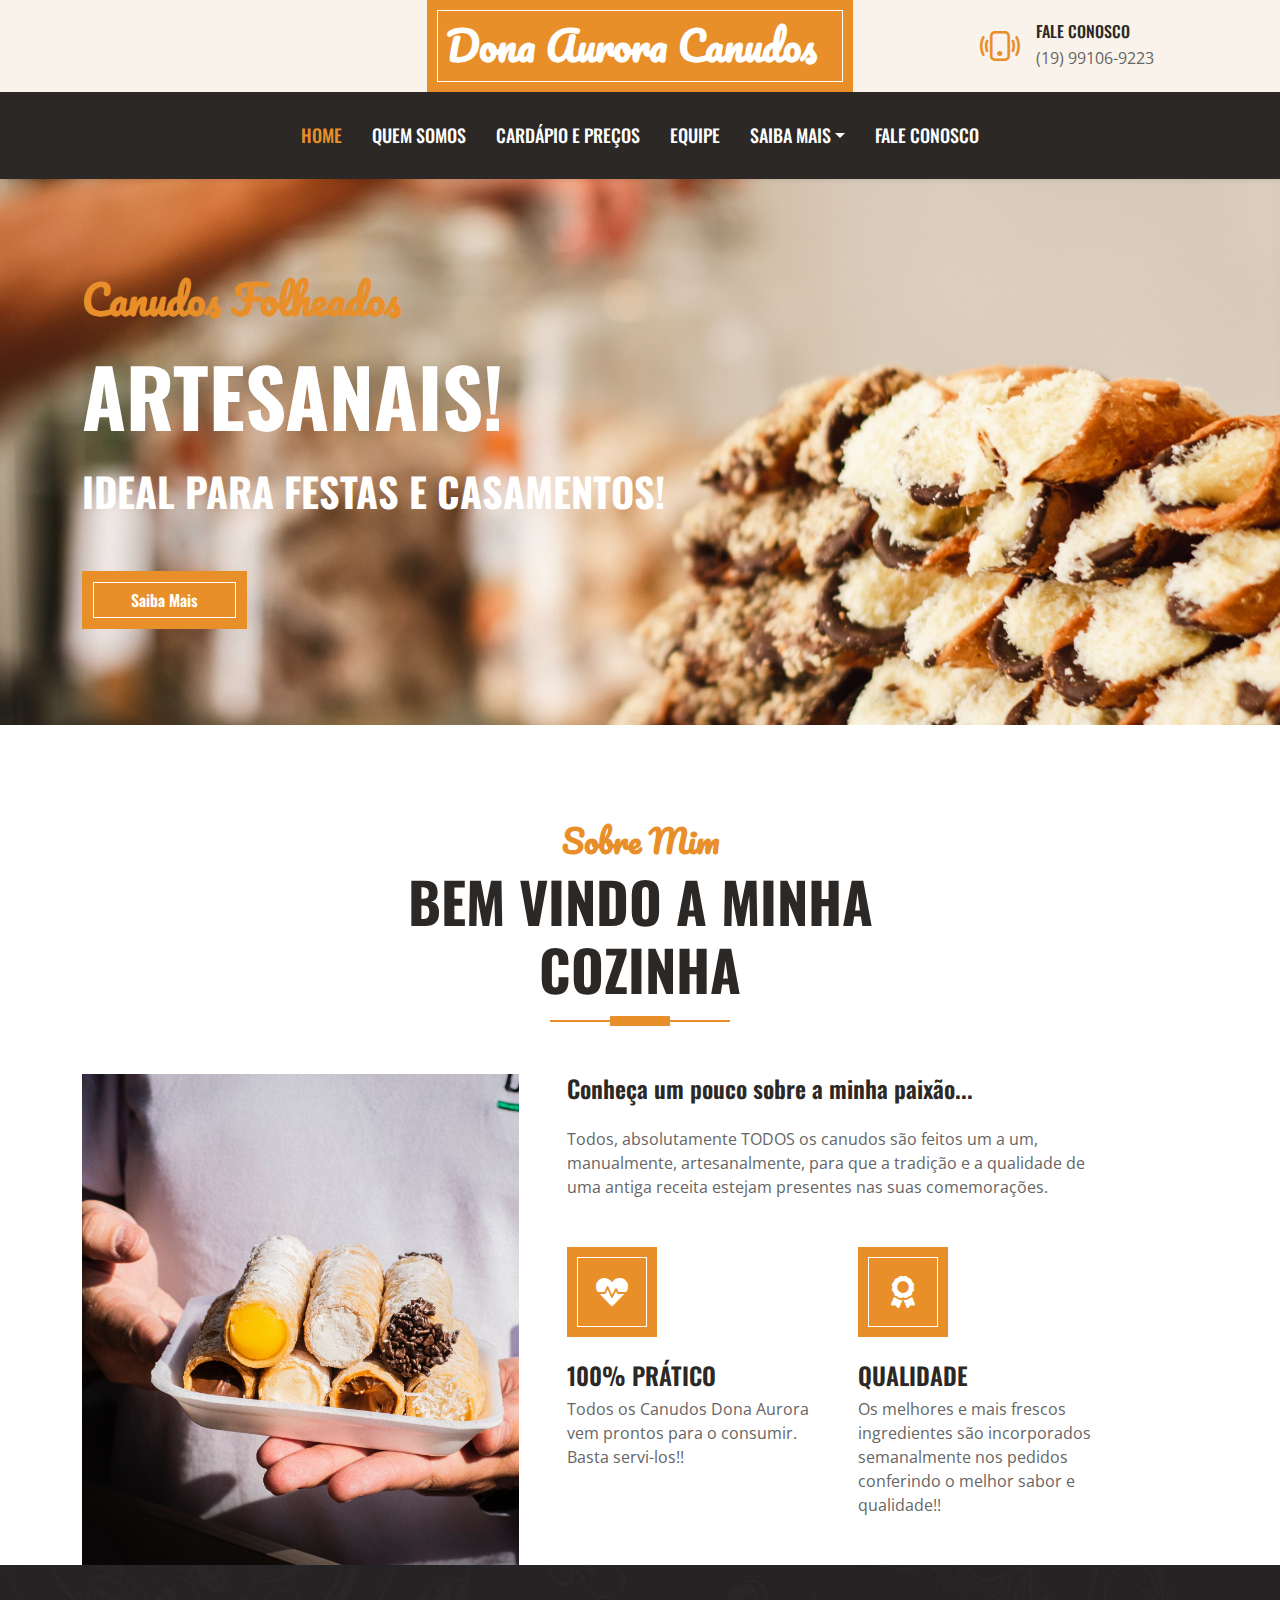
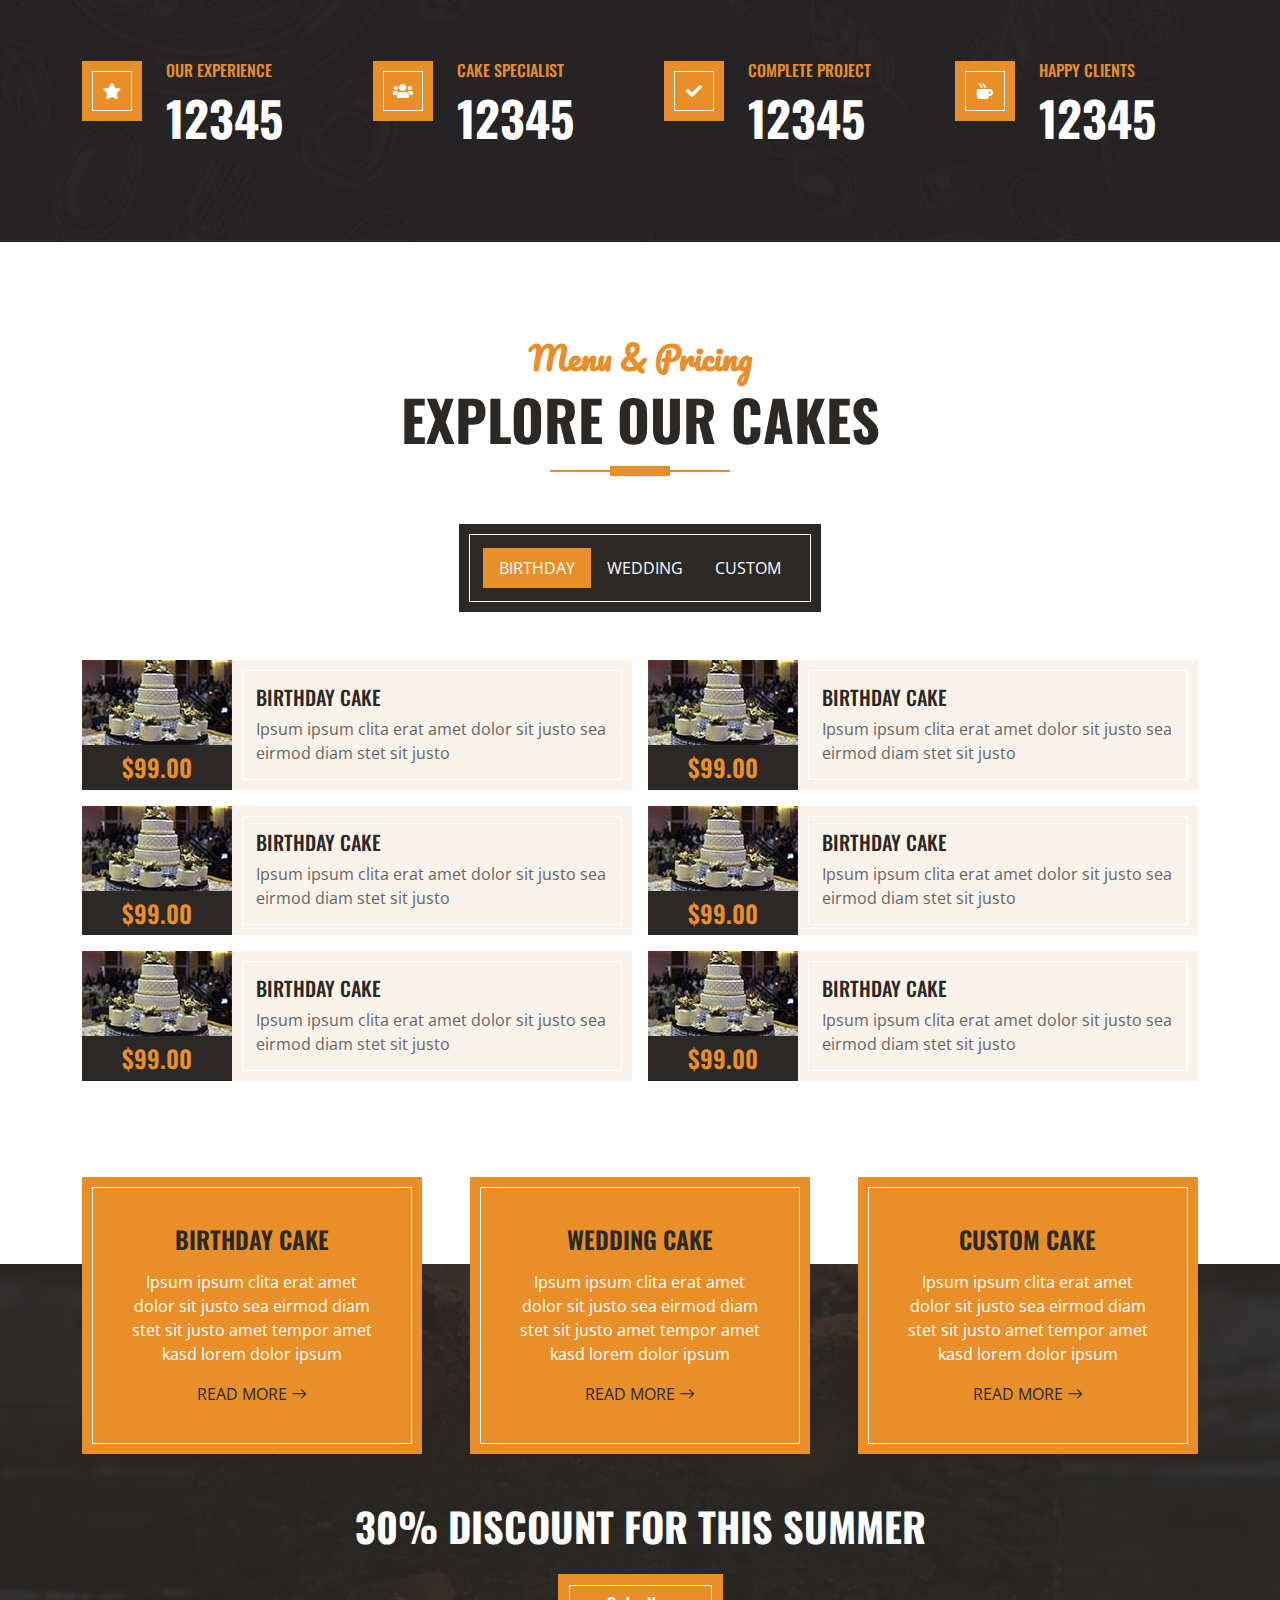
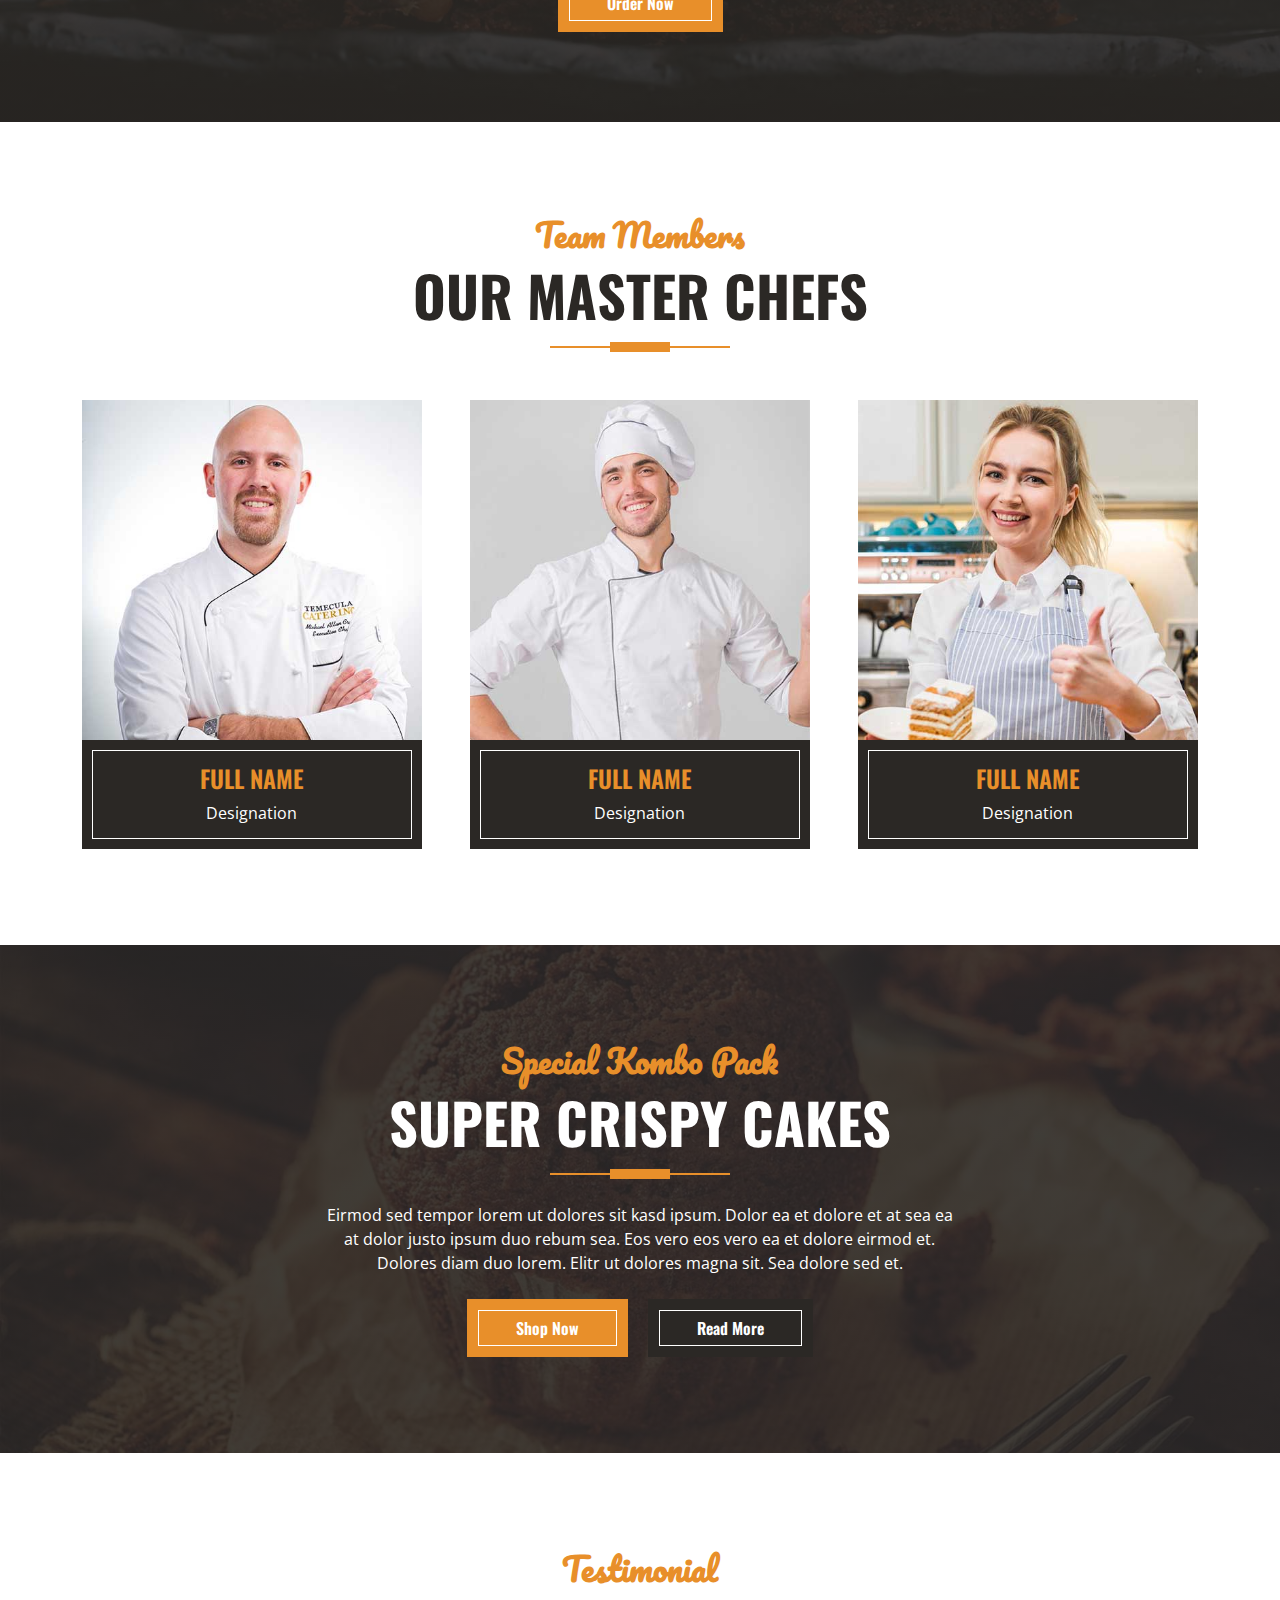
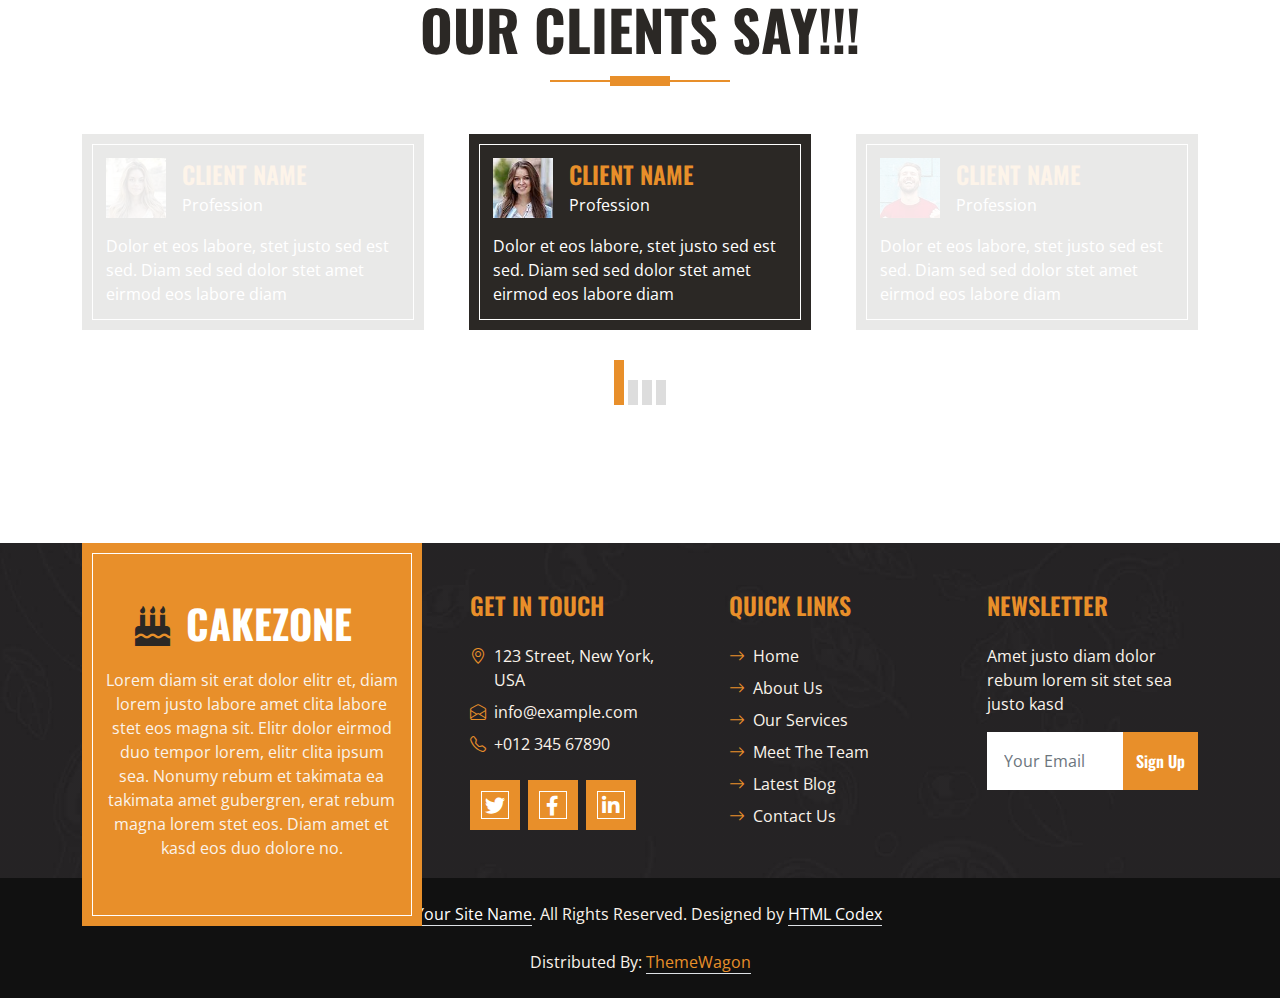
==== Dona-Aurora-Canudos/index.html @ 72f3ee30 "sobre mim finalizado" ====
<!DOCTYPE html>
<html lang="pt-br">

<head>
    <meta charset="utf-8">
    <title>Dona Aurora Canudos</title>
    <meta content="width=device-width, initial-scale=1.0" name="viewport">
    <meta name="keywords" content="Canudo, Canudo Folhado, Cone Canudo Folhado, Gourmet, Canudo Folhado Recheio, Canudo, Cannoli, Canudinho, Massa de Canudo, Canudo Frito">
    <meta name="Description" name="Site Institucional Dona Aurora Canudos Artesanais - Feitos com massa folheada!">

    <!-- Favicon -->
    <link href="img/favicon.png" rel="icon">

    <!-- Google Web Fonts -->
    <link rel="preconnect" href="https://fonts.googleapis.com">
    <link rel="preconnect" href="https://fonts.gstatic.com" crossorigin>
    <link href="https://fonts.googleapis.com/css2?family=Open+Sans:wght@400;600&family=Oswald:wght@500;600;700&family=Pacifico&display=swap" rel="stylesheet"> 

    <!-- Icon Font Stylesheet -->
    <link href="https://cdnjs.cloudflare.com/ajax/libs/font-awesome/5.10.0/css/all.min.css" rel="stylesheet">
    <link href="https://cdn.jsdelivr.net/npm/bootstrap-icons@1.4.1/font/bootstrap-icons.css" rel="stylesheet">

    <!-- Libraries Stylesheet -->
    <link href="lib/owlcarousel/assets/owl.carousel.min.css" rel="stylesheet">

    <!-- Customized Bootstrap Stylesheet -->
    <link href="css/bootstrap.min.css" rel="stylesheet">

    <!-- Template Stylesheet -->
    <link href="css/style.css" rel="stylesheet">
</head>

<body>
    <!-- Topbar Start -->
    <div class="container-fluid px-0 d-none d-lg-block">
        <div class="row gx-0">
            <div class="col-lg-4 text-center bg-secondary py-3">
                <div class="d-inline-flex align-items-center justify-content-center">
                    <!--
                        <i class="bi bi-envelope fs-1 text-primary me-3"></i>
                    -->
                    <div class="text-start">
                        <h6 class="text-uppercase mb-1"></h6>
                        <span></span>
                    </div>
                </div> 
            </div>
            <div class="col-lg-4 text-center bg-primary border-inner py-3">
                <div class="d-inline-flex align-items-center justify-content-center">
                    <a href="index.html" class="navbar-brand">
                        <h1 class="m-0 text-white font-secondary">
                            <!--
                                <i class="fa fa-birthday-cake fs-1 text-dark me-3"></i>
                            -->
                        Dona Aurora Canudos</h1>
                    </a>
                </div>
            </div>
            <div class="col-lg-4 text-center bg-secondary py-3">
                <div class="d-inline-flex align-items-center justify-content-center">
                    <i class="bi bi-phone-vibrate fs-1 text-primary me-3"></i>
                    <div class="text-start">
                        <h6 class="text-uppercase mb-1">Fale conosco</h6>
                        <span>(19) 99106-9223</span>
                    </div>
                </div>
            </div>
        </div>
    </div>
    <!-- Topbar End -->


    <!-- Navbar Start -->
    <nav class="navbar navbar-expand-lg bg-dark navbar-dark shadow-sm py-3 py-lg-0 px-3 px-lg-0">
        <a href="index.html" class="navbar-brand d-block d-lg-none">
            <!-- ESTILO CSS ADICIONADO INLINE AQUI-->
            <h1 
                class="m-0 text-white font-secondary"
                style="font-size: 1.5rem"
            >
                <!--
                    <i class="fa fa-birthday-cake fs-1 text-primary me-3"></i>
                -->
                Dona Aurora Canudos
            </h1>
        </a>
        <button class="navbar-toggler" type="button" data-bs-toggle="collapse" data-bs-target="#navbarCollapse">
            <span class="navbar-toggler-icon"></span>
        </button>
        <div class="collapse navbar-collapse" id="navbarCollapse">
            <div class="navbar-nav ms-auto mx-lg-auto py-0">
                <a href="index.html" class="nav-item nav-link active">Home</a>
                <a href="about.html" class="nav-item nav-link">Quem Somos</a>
                <a href="menu.html" class="nav-item nav-link">Cardápio e Preços</a>
                <a href="team.html" class="nav-item nav-link">Equipe</a>
                <div class="nav-item dropdown">
                    <a href="#" class="nav-link dropdown-toggle" data-bs-toggle="dropdown">Saiba Mais</a>
                    <div class="dropdown-menu m-0">
                        <a href="service.html" class="dropdown-item">Nossos Serviços</a>
                        <a href="testimonial.html" class="dropdown-item">Depoimentos</a>
                    </div>
                </div>
                <a href="contact.html" class="nav-item nav-link">Fale Conosco</a>
            </div>
        </div>
    </nav>
    <!-- Navbar End -->


    <!-- Hero Start -->
    <div class="container-fluid bg-primary py-5 mb-5 hero-header">
        <div class="container py-5">
            <div class="row justify-content-start">
                <div class="col-lg-8 text-center text-lg-start">
                    <h1 class="font-secondary text-primary mb-4">Canudos Folheados</h1>
                    <h1 class="display-1 text-uppercase text-white mb-4">Artesanais!</h1>
                    <h1 class="text-uppercase text-white">Ideal Para Festas e Casamentos!</h1>
                    <div class="d-flex align-items-center justify-content-center justify-content-lg-start pt-5">
                        <a href="#about-us" class="btn btn-primary border-inner py-3 px-5 me-5">Saiba Mais</a>
                        <!--
                        <button type="button" class="btn-play" data-bs-toggle="modal"
                            data-src="https://www.youtube.com/embed/DWRcNpR6Kdc" data-bs-target="#videoModal">
                            <span></span>
                        </button>
                        <h5 class="font-weight-normal text-white m-0 ms-4 d-none d-sm-block">Play Video</h5>
                        -->
                    </div>
                </div>
            </div>
        </div>
    </div>
    <!-- Hero End -->


    <!-- Video Modal Start -->
    <div class="modal fade" id="videoModal" tabindex="-1" aria-labelledby="exampleModalLabel" aria-hidden="true">
        <div class="modal-dialog">
            <div class="modal-content rounded-0">
                <div class="modal-header">
                    <h5 class="modal-title" id="exampleModalLabel">Youtube Video</h5>
                    <button type="button" class="btn-close" data-bs-dismiss="modal" aria-label="Close"></button>
                </div>
                <div class="modal-body">
                    <!-- 16:9 aspect ratio -->
                    <div class="ratio ratio-16x9">
                        <iframe class="embed-responsive-item" src="" id="video" allowfullscreen allowscriptaccess="always"
                            allow="autoplay"></iframe>
                    </div>
                </div>
            </div>
        </div>
    </div>
    <!-- Video Modal End -->


    <!-- About Start -->
    <div class="container-fluid pt-5" id="about-us">
        <div class="container">
            <div class="section-title position-relative text-center mx-auto mb-5 pb-3" style="max-width: 600px;">
                <h2 class="text-primary font-secondary">Sobre Mim</h2>
                <h1 class="display-4 text-uppercase">Bem vindo a minha Cozinha</h1>
            </div>
            <div class="row gx-5">
                <div class="col-lg-5 mb-5 mb-lg-0" style="min-height: 400px;">
                    <div class="position-relative h-100">
                        <img class="position-absolute w-100 h-100" src="img/about2.jpg" style="object-fit: cover;">
                    </div>
                </div>
                <div class="col-lg-6 pb-5">
                    <h4 class="mb-4">Conheça um pouco sobre a minha paixão...</h4>
                    <p class="mb-5">Todos, absolutamente TODOS os canudos são feitos um a um, manualmente, artesanalmente, para que a tradição e a qualidade de uma antiga receita estejam presentes nas suas comemorações.</p>
                    <div class="row g-5">
                        <div class="col-sm-6">
                            <div class="d-flex align-items-center justify-content-center bg-primary border-inner mb-4" style="width: 90px; height: 90px;">
                                <i class="fa fa-heartbeat fa-2x text-white"></i>
                            </div>
                            <h4 class="text-uppercase">100% Prático</h4>
                            <p class="mb-0">Todos os Canudos Dona Aurora vem prontos para o consumir. Basta servi-los!!</p>
                        </div>
                        <div class="col-sm-6">
                            <div class="d-flex align-items-center justify-content-center bg-primary border-inner mb-4" style="width: 90px; height: 90px;">
                                <i class="fa fa-solid fa-award fa-2x text-white"></i>
                            </div>
                            <h4 class="text-uppercase">Qualidade</h4>
                            <p class="mb-0">Os melhores e mais frescos ingredientes são incorporados semanalmente nos pedidos conferindo o melhor sabor e qualidade!!</p>
                        </div>
                    </div>
                </div>
            </div>
        </div>
    </div>
    <!-- About End -->


    <!-- Facts Start -->
    <div class="container-fluid bg-img py-5 mb-5">
        <div class="container py-5">
            <div class="row gx-5 gy-4">
                <div class="col-lg-3 col-md-6">
                    <div class="d-flex">
                        <div class="bg-primary border-inner d-flex align-items-center justify-content-center mb-3" style="width: 60px; height: 60px;">
                            <i class="fa fa-star text-white"></i>
                        </div>
                        <div class="ps-4">
                            <h6 class="text-primary text-uppercase">Our Experience</h6>
                            <h1 class="display-5 text-white mb-0" data-toggle="counter-up">12345</h1>
                        </div>
                    </div>
                </div>
                <div class="col-lg-3 col-md-6">
                    <div class="d-flex">
                        <div class="bg-primary border-inner d-flex align-items-center justify-content-center mb-3" style="width: 60px; height: 60px;">
                            <i class="fa fa-users text-white"></i>
                        </div>
                        <div class="ps-4">
                            <h6 class="text-primary text-uppercase">Cake Specialist</h6>
                            <h1 class="display-5 text-white mb-0" data-toggle="counter-up">12345</h1>
                        </div>
                    </div>
                </div>
                <div class="col-lg-3 col-md-6">
                    <div class="d-flex">
                        <div class="bg-primary border-inner d-flex align-items-center justify-content-center mb-3" style="width: 60px; height: 60px;">
                            <i class="fa fa-check text-white"></i>
                        </div>
                        <div class="ps-4">
                            <h6 class="text-primary text-uppercase">Complete Project</h6>
                            <h1 class="display-5 text-white mb-0" data-toggle="counter-up">12345</h1>
                        </div>
                    </div>
                </div>
                <div class="col-lg-3 col-md-6">
                    <div class="d-flex">
                        <div class="bg-primary border-inner d-flex align-items-center justify-content-center mb-3" style="width: 60px; height: 60px;">
                            <i class="fa fa-mug-hot text-white"></i>
                        </div>
                        <div class="ps-4">
                            <h6 class="text-primary text-uppercase">Happy Clients</h6>
                            <h1 class="display-5 text-white mb-0" data-toggle="counter-up">12345</h1>
                        </div>
                    </div>
                </div>
            </div>
        </div>
    </div>
    <!-- Facts End -->


    <!-- Products Start -->
    <div class="container-fluid about py-5">
        <div class="container">
            <div class="section-title position-relative text-center mx-auto mb-5 pb-3" style="max-width: 600px;">
                <h2 class="text-primary font-secondary">Menu & Pricing</h2>
                <h1 class="display-4 text-uppercase">Explore Our Cakes</h1>
            </div>
            <div class="tab-class text-center">
                <ul class="nav nav-pills d-inline-flex justify-content-center bg-dark text-uppercase border-inner p-4 mb-5">
                    <li class="nav-item">
                        <a class="nav-link text-white active" data-bs-toggle="pill" href="#tab-1">Birthday</a>
                    </li>
                    <li class="nav-item">
                        <a class="nav-link text-white" data-bs-toggle="pill" href="#tab-2">Wedding</a>
                    </li>
                    <li class="nav-item">
                        <a class="nav-link text-white" data-bs-toggle="pill" href="#tab-3">Custom</a>
                    </li>
                </ul>
                <div class="tab-content">
                    <div id="tab-1" class="tab-pane fade show p-0 active">
                        <div class="row g-3">
                            <div class="col-lg-6">
                                <div class="d-flex h-100">
                                    <div class="flex-shrink-0">
                                        <img class="img-fluid" src="img/cake-1.jpg" alt="" style="width: 150px; height: 85px;">
                                        <h4 class="bg-dark text-primary p-2 m-0">$99.00</h4>
                                    </div>
                                    <div class="d-flex flex-column justify-content-center text-start bg-secondary border-inner px-4">
                                        <h5 class="text-uppercase">Birthday Cake</h5>
                                        <span>Ipsum ipsum clita erat amet dolor sit justo sea eirmod diam stet sit justo</span>
                                    </div>
                                </div>
                            </div>
                            <div class="col-lg-6">
                                <div class="d-flex h-100">
                                    <div class="flex-shrink-0">
                                        <img class="img-fluid" src="img/cake-1.jpg" alt="" style="width: 150px; height: 85px;">
                                        <h4 class="bg-dark text-primary p-2 m-0">$99.00</h4>
                                    </div>
                                    <div class="d-flex flex-column justify-content-center text-start bg-secondary border-inner px-4">
                                        <h5 class="text-uppercase">Birthday Cake</h5>
                                        <span>Ipsum ipsum clita erat amet dolor sit justo sea eirmod diam stet sit justo</span>
                                    </div>
                                </div>
                            </div>
                            <div class="col-lg-6">
                                <div class="d-flex h-100">
                                    <div class="flex-shrink-0">
                                        <img class="img-fluid" src="img/cake-1.jpg" alt="" style="width: 150px; height: 85px;">
                                        <h4 class="bg-dark text-primary p-2 m-0">$99.00</h4>
                                    </div>
                                    <div class="d-flex flex-column justify-content-center text-start bg-secondary border-inner px-4">
                                        <h5 class="text-uppercase">Birthday Cake</h5>
                                        <span>Ipsum ipsum clita erat amet dolor sit justo sea eirmod diam stet sit justo</span>
                                    </div>
                                </div>
                            </div>
                            <div class="col-lg-6">
                                <div class="d-flex h-100">
                                    <div class="flex-shrink-0">
                                        <img class="img-fluid" src="img/cake-1.jpg" alt="" style="width: 150px; height: 85px;">
                                        <h4 class="bg-dark text-primary p-2 m-0">$99.00</h4>
                                    </div>
                                    <div class="d-flex flex-column justify-content-center text-start bg-secondary border-inner px-4">
                                        <h5 class="text-uppercase">Birthday Cake</h5>
                                        <span>Ipsum ipsum clita erat amet dolor sit justo sea eirmod diam stet sit justo</span>
                                    </div>
                                </div>
                            </div>
                            <div class="col-lg-6">
                                <div class="d-flex h-100">
                                    <div class="flex-shrink-0">
                                        <img class="img-fluid" src="img/cake-1.jpg" alt="" style="width: 150px; height: 85px;">
                                        <h4 class="bg-dark text-primary p-2 m-0">$99.00</h4>
                                    </div>
                                    <div class="d-flex flex-column justify-content-center text-start bg-secondary border-inner px-4">
                                        <h5 class="text-uppercase">Birthday Cake</h5>
                                        <span>Ipsum ipsum clita erat amet dolor sit justo sea eirmod diam stet sit justo</span>
                                    </div>
                                </div>
                            </div>
                            <div class="col-lg-6">
                                <div class="d-flex h-100">
                                    <div class="flex-shrink-0">
                                        <img class="img-fluid" src="img/cake-1.jpg" alt="" style="width: 150px; height: 85px;">
                                        <h4 class="bg-dark text-primary p-2 m-0">$99.00</h4>
                                    </div>
                                    <div class="d-flex flex-column justify-content-center text-start bg-secondary border-inner px-4">
                                        <h5 class="text-uppercase">Birthday Cake</h5>
                                        <span>Ipsum ipsum clita erat amet dolor sit justo sea eirmod diam stet sit justo</span>
                                    </div>
                                </div>
                            </div>
                        </div>
                    </div>
                    <div id="tab-2" class="tab-pane fade show p-0">
                        <div class="row g-3">
                            <div class="col-lg-6">
                                <div class="d-flex h-100">
                                    <div class="flex-shrink-0">
                                        <img class="img-fluid" src="img/cake-2.jpg" alt="" style="width: 150px; height: 85px;">
                                        <h4 class="bg-dark text-primary p-2 m-0">$99.00</h4>
                                    </div>
                                    <div class="d-flex flex-column justify-content-center text-start bg-secondary border-inner px-4">
                                        <h5 class="text-uppercase">Wedding Cake</h5>
                                        <span>Ipsum ipsum clita erat amet dolor sit justo sea eirmod diam stet sit justo</span>
                                    </div>
                                </div>
                            </div>
                            <div class="col-lg-6">
                                <div class="d-flex h-100">
                                    <div class="flex-shrink-0">
                                        <img class="img-fluid" src="img/cake-2.jpg" alt="" style="width: 150px; height: 85px;">
                                        <h4 class="bg-dark text-primary p-2 m-0">$99.00</h4>
                                    </div>
                                    <div class="d-flex flex-column justify-content-center text-start bg-secondary border-inner px-4">
                                        <h5 class="text-uppercase">Wedding Cake</h5>
                                        <span>Ipsum ipsum clita erat amet dolor sit justo sea eirmod diam stet sit justo</span>
                                    </div>
                                </div>
                            </div>
                            <div class="col-lg-6">
                                <div class="d-flex h-100">
                                    <div class="flex-shrink-0">
                                        <img class="img-fluid" src="img/cake-2.jpg" alt="" style="width: 150px; height: 85px;">
                                        <h4 class="bg-dark text-primary p-2 m-0">$99.00</h4>
                                    </div>
                                    <div class="d-flex flex-column justify-content-center text-start bg-secondary border-inner px-4">
                                        <h5 class="text-uppercase">Wedding Cake</h5>
                                        <span>Ipsum ipsum clita erat amet dolor sit justo sea eirmod diam stet sit justo</span>
                                    </div>
                                </div>
                            </div>
                            <div class="col-lg-6">
                                <div class="d-flex h-100">
                                    <div class="flex-shrink-0">
                                        <img class="img-fluid" src="img/cake-2.jpg" alt="" style="width: 150px; height: 85px;">
                                        <h4 class="bg-dark text-primary p-2 m-0">$99.00</h4>
                                    </div>
                                    <div class="d-flex flex-column justify-content-center text-start bg-secondary border-inner px-4">
                                        <h5 class="text-uppercase">Wedding Cake</h5>
                                        <span>Ipsum ipsum clita erat amet dolor sit justo sea eirmod diam stet sit justo</span>
                                    </div>
                                </div>
                            </div>
                            <div class="col-lg-6">
                                <div class="d-flex h-100">
                                    <div class="flex-shrink-0">
                                        <img class="img-fluid" src="img/cake-2.jpg" alt="" style="width: 150px; height: 85px;">
                                        <h4 class="bg-dark text-primary p-2 m-0">$99.00</h4>
                                    </div>
                                    <div class="d-flex flex-column justify-content-center text-start bg-secondary border-inner px-4">
                                        <h5 class="text-uppercase">Wedding Cake</h5>
                                        <span>Ipsum ipsum clita erat amet dolor sit justo sea eirmod diam stet sit justo</span>
                                    </div>
                                </div>
                            </div>
                            <div class="col-lg-6">
                                <div class="d-flex h-100">
                                    <div class="flex-shrink-0">
                                        <img class="img-fluid" src="img/cake-2.jpg" alt="" style="width: 150px; height: 85px;">
                                        <h4 class="bg-dark text-primary p-2 m-0">$99.00</h4>
                                    </div>
                                    <div class="d-flex flex-column justify-content-center text-start bg-secondary border-inner px-4">
                                        <h5 class="text-uppercase">Wedding Cake</h5>
                                        <span>Ipsum ipsum clita erat amet dolor sit justo sea eirmod diam stet sit justo</span>
                                    </div>
                                </div>
                            </div>
                        </div>
                    </div>
                    <div id="tab-3" class="tab-pane fade show p-0">
                        <div class="row g-3">
                            <div class="col-lg-6">
                                <div class="d-flex h-100">
                                    <div class="flex-shrink-0">
                                        <img class="img-fluid" src="img/cake-3.jpg" alt="" style="width: 150px; height: 85px;">
                                        <h4 class="bg-dark text-primary p-2 m-0">$99.00</h4>
                                    </div>
                                    <div class="d-flex flex-column justify-content-center text-start bg-secondary border-inner px-4">
                                        <h5 class="text-uppercase">Custom Cake</h5>
                                        <span>Ipsum ipsum clita erat amet dolor sit justo sea eirmod diam stet sit justo</span>
                                    </div>
                                </div>
                            </div>
                            <div class="col-lg-6">
                                <div class="d-flex h-100">
                                    <div class="flex-shrink-0">
                                        <img class="img-fluid" src="img/cake-3.jpg" alt="" style="width: 150px; height: 85px;">
                                        <h4 class="bg-dark text-primary p-2 m-0">$99.00</h4>
                                    </div>
                                    <div class="d-flex flex-column justify-content-center text-start bg-secondary border-inner px-4">
                                        <h5 class="text-uppercase">Custom Cake</h5>
                                        <span>Ipsum ipsum clita erat amet dolor sit justo sea eirmod diam stet sit justo</span>
                                    </div>
                                </div>
                            </div>
                            <div class="col-lg-6">
                                <div class="d-flex h-100">
                                    <div class="flex-shrink-0">
                                        <img class="img-fluid" src="img/cake-3.jpg" alt="" style="width: 150px; height: 85px;">
                                        <h4 class="bg-dark text-primary p-2 m-0">$99.00</h4>
                                    </div>
                                    <div class="d-flex flex-column justify-content-center text-start bg-secondary border-inner px-4">
                                        <h5 class="text-uppercase">Custom Cake</h5>
                                        <span>Ipsum ipsum clita erat amet dolor sit justo sea eirmod diam stet sit justo</span>
                                    </div>
                                </div>
                            </div>
                            <div class="col-lg-6">
                                <div class="d-flex h-100">
                                    <div class="flex-shrink-0">
                                        <img class="img-fluid" src="img/cake-3.jpg" alt="" style="width: 150px; height: 85px;">
                                        <h4 class="bg-dark text-primary p-2 m-0">$99.00</h4>
                                    </div>
                                    <div class="d-flex flex-column justify-content-center text-start bg-secondary border-inner px-4">
                                        <h5 class="text-uppercase">Custom Cake</h5>
                                        <span>Ipsum ipsum clita erat amet dolor sit justo sea eirmod diam stet sit justo</span>
                                    </div>
                                </div>
                            </div>
                            <div class="col-lg-6">
                                <div class="d-flex h-100">
                                    <div class="flex-shrink-0">
                                        <img class="img-fluid" src="img/cake-3.jpg" alt="" style="width: 150px; height: 85px;">
                                        <h4 class="bg-dark text-primary p-2 m-0">$99.00</h4>
                                    </div>
                                    <div class="d-flex flex-column justify-content-center text-start bg-secondary border-inner px-4">
                                        <h5 class="text-uppercase">Custom Cake</h5>
                                        <span>Ipsum ipsum clita erat amet dolor sit justo sea eirmod diam stet sit justo</span>
                                    </div>
                                </div>
                            </div>
                            <div class="col-lg-6">
                                <div class="d-flex h-100">
                                    <div class="flex-shrink-0">
                                        <img class="img-fluid" src="img/cake-3.jpg" alt="" style="width: 150px; height: 85px;">
                                        <h4 class="bg-dark text-primary p-2 m-0">$99.00</h4>
                                    </div>
                                    <div class="d-flex flex-column justify-content-center text-start bg-secondary border-inner px-4">
                                        <h5 class="text-uppercase">Custom Cake</h5>
                                        <span>Ipsum ipsum clita erat amet dolor sit justo sea eirmod diam stet sit justo</span>
                                    </div>
                                </div>
                            </div>
                        </div>
                    </div>
                </div>
            </div>
        </div>
    </div>
    <!-- Products End -->


    <!-- Service Start -->
    <div class="container-fluid service position-relative px-5 mt-5" style="margin-bottom: 135px;">
        <div class="container">
            <div class="row g-5">
                <div class="col-lg-4 col-md-6">
                    <div class="bg-primary border-inner text-center text-white p-5">
                        <h4 class="text-uppercase mb-3">Birthday Cake</h4>
                        <p>Ipsum ipsum clita erat amet dolor sit justo sea eirmod diam stet sit justo amet tempor amet kasd lorem dolor ipsum</p>
                        <a class="text-uppercase text-dark" href="">Read More <i class="bi bi-arrow-right"></i></a>
                    </div>
                </div>
                <div class="col-lg-4 col-md-6">
                    <div class="bg-primary border-inner text-center text-white p-5">
                        <h4 class="text-uppercase mb-3">Wedding Cake</h4>
                        <p>Ipsum ipsum clita erat amet dolor sit justo sea eirmod diam stet sit justo amet tempor amet kasd lorem dolor ipsum</p>
                        <a class="text-uppercase text-dark" href="">Read More <i class="bi bi-arrow-right"></i></a>
                    </div>
                </div>
                <div class="col-lg-4 col-md-6">
                    <div class="bg-primary border-inner text-center text-white p-5">
                        <h4 class="text-uppercase mb-3">Custom Cake</h4>
                        <p>Ipsum ipsum clita erat amet dolor sit justo sea eirmod diam stet sit justo amet tempor amet kasd lorem dolor ipsum</p>
                        <a class="text-uppercase text-dark" href="">Read More <i class="bi bi-arrow-right"></i></a>
                    </div>
                </div>
                <div class="col-lg-12 col-md-6 text-center">
                    <h1 class="text-uppercase text-light mb-4">30% Discount For This Summer</h1>
                    <a href="" class="btn btn-primary border-inner py-3 px-5">Order Now</a>
                </div>
            </div>
        </div>
    </div>
    <!-- Service Start -->


    <!-- Team Start -->
    <div class="container-fluid py-5">
        <div class="container">
            <div class="section-title position-relative text-center mx-auto mb-5 pb-3" style="max-width: 600px;">
                <h2 class="text-primary font-secondary">Team Members</h2>
                <h1 class="display-4 text-uppercase">Our Master Chefs</h1>
            </div>
            <div class="row g-5">
                <div class="col-lg-4 col-md-6">
                    <div class="team-item">
                        <div class="position-relative overflow-hidden">
                            <img class="img-fluid w-100" src="img/team-1.jpg" alt="">
                            <div class="team-overlay w-100 h-100 position-absolute top-50 start-50 translate-middle d-flex align-items-center justify-content-center">
                                <div class="d-flex align-items-center justify-content-start">
                                    <a class="btn btn-lg btn-primary btn-lg-square border-inner rounded-0 mx-1" href="#"><i class="fab fa-twitter fw-normal"></i></a>
                                    <a class="btn btn-lg btn-primary btn-lg-square border-inner rounded-0 mx-1" href="#"><i class="fab fa-facebook-f fw-normal"></i></a>
                                    <a class="btn btn-lg btn-primary btn-lg-square border-inner rounded-0 mx-1" href="#"><i class="fab fa-linkedin-in fw-normal"></i></a>
                                </div>
                            </div>
                        </div>
                        <div class="bg-dark border-inner text-center p-4">
                            <h4 class="text-uppercase text-primary">Full Name</h4>
                            <p class="text-white m-0">Designation</p>
                        </div>
                    </div>
                </div>
                <div class="col-lg-4 col-md-6">
                    <div class="team-item">
                        <div class="position-relative overflow-hidden">
                            <img class="img-fluid w-100" src="img/team-2.jpg" alt="">
                            <div class="team-overlay w-100 h-100 position-absolute top-50 start-50 translate-middle d-flex align-items-center justify-content-center">
                                <div class="d-flex align-items-center justify-content-start">
                                    <a class="btn btn-lg btn-primary btn-lg-square border-inner rounded-0 mx-1" href="#"><i class="fab fa-twitter fw-normal"></i></a>
                                    <a class="btn btn-lg btn-primary btn-lg-square border-inner rounded-0 mx-1" href="#"><i class="fab fa-facebook-f fw-normal"></i></a>
                                    <a class="btn btn-lg btn-primary btn-lg-square border-inner rounded-0 mx-1" href="#"><i class="fab fa-linkedin-in fw-normal"></i></a>
                                </div>
                            </div>
                        </div>
                        <div class="bg-dark border-inner text-center p-4">
                            <h4 class="text-uppercase text-primary">Full Name</h4>
                            <p class="text-white m-0">Designation</p>
                        </div>
                    </div>
                </div>
                <div class="col-lg-4 col-md-6">
                    <div class="team-item">
                        <div class="position-relative overflow-hidden">
                            <img class="img-fluid w-100" src="img/team-3.jpg" alt="">
                            <div class="team-overlay w-100 h-100 position-absolute top-50 start-50 translate-middle d-flex align-items-center justify-content-center">
                                <div class="d-flex align-items-center justify-content-start">
                                    <a class="btn btn-lg btn-primary btn-lg-square border-inner rounded-0 mx-1" href="#"><i class="fab fa-twitter fw-normal"></i></a>
                                    <a class="btn btn-lg btn-primary btn-lg-square border-inner rounded-0 mx-1" href="#"><i class="fab fa-facebook-f fw-normal"></i></a>
                                    <a class="btn btn-lg btn-primary btn-lg-square border-inner rounded-0 mx-1" href="#"><i class="fab fa-linkedin-in fw-normal"></i></a>
                                </div>
                            </div>
                        </div>
                        <div class="bg-dark border-inner text-center p-4">
                            <h4 class="text-uppercase text-primary">Full Name</h4>
                            <p class="text-white m-0">Designation</p>
                        </div>
                    </div>
                </div>
            </div>
        </div>
    </div>
    <!-- Team End -->


    <!-- Offer Start -->
    <div class="container-fluid bg-offer my-5 py-5">
        <div class="container py-5">
            <div class="row gx-5 justify-content-center">
                <div class="col-lg-7 text-center">
                    <div class="section-title position-relative text-center mx-auto mb-4 pb-3" style="max-width: 600px;">
                        <h2 class="text-primary font-secondary">Special Kombo Pack</h2>
                        <h1 class="display-4 text-uppercase text-white">Super Crispy Cakes</h1>
                    </div>
                    <p class="text-white mb-4">Eirmod sed tempor lorem ut dolores sit kasd ipsum. Dolor ea et dolore et at sea ea at dolor justo ipsum duo rebum sea. Eos vero eos vero ea et dolore eirmod et. Dolores diam duo lorem. Elitr ut dolores magna sit. Sea dolore sed et.</p>
                    <a href="" class="btn btn-primary border-inner py-3 px-5 me-3">Shop Now</a>
                    <a href="" class="btn btn-dark border-inner py-3 px-5">Read More</a>
                </div>
            </div>
        </div>
    </div>
    <!-- Offer End -->


    <!-- Testimonial Start -->
    <div class="container-fluid py-5">
        <div class="container">
            <div class="section-title position-relative text-center mx-auto mb-5 pb-3" style="max-width: 600px;">
                <h2 class="text-primary font-secondary">Testimonial</h2>
                <h1 class="display-4 text-uppercase">Our Clients Say!!!</h1>
            </div>
            <div class="owl-carousel testimonial-carousel">
                <div class="testimonial-item bg-dark text-white border-inner p-4">
                    <div class="d-flex align-items-center mb-3">
                        <img class="img-fluid flex-shrink-0" src="img/testimonial-1.jpg" style="width: 60px; height: 60px;">
                        <div class="ps-3">
                            <h4 class="text-primary text-uppercase mb-1">Client Name</h4>
                            <span>Profession</span>
                        </div>
                    </div>
                    <p class="mb-0">Dolor et eos labore, stet justo sed est sed. Diam sed sed dolor stet amet eirmod eos labore diam
                    </p>
                </div>
                <div class="testimonial-item bg-dark text-white border-inner p-4">
                    <div class="d-flex align-items-center mb-3">
                        <img class="img-fluid flex-shrink-0" src="img/testimonial-2.jpg" style="width: 60px; height: 60px;">
                        <div class="ps-3">
                            <h4 class="text-primary text-uppercase mb-1">Client Name</h4>
                            <span>Profession</span>
                        </div>
                    </div>
                    <p class="mb-0">Dolor et eos labore, stet justo sed est sed. Diam sed sed dolor stet amet eirmod eos labore diam
                    </p>
                </div>
                <div class="testimonial-item bg-dark text-white border-inner p-4">
                    <div class="d-flex align-items-center mb-3">
                        <img class="img-fluid flex-shrink-0" src="img/testimonial-3.jpg" style="width: 60px; height: 60px;">
                        <div class="ps-3">
                            <h4 class="text-primary text-uppercase mb-1">Client Name</h4>
                            <span>Profession</span>
                        </div>
                    </div>
                    <p class="mb-0">Dolor et eos labore, stet justo sed est sed. Diam sed sed dolor stet amet eirmod eos labore diam
                    </p>
                </div>
                <div class="testimonial-item bg-dark text-white border-inner p-4">
                    <div class="d-flex align-items-center mb-3">
                        <img class="img-fluid flex-shrink-0" src="img/testimonial-4.jpg" style="width: 60px; height: 60px;">
                        <div class="ps-3">
                            <h4 class="text-primary text-uppercase mb-1">Client Name</h4>
                            <span>Profession</span>
                        </div>
                    </div>
                    <p class="mb-0">Dolor et eos labore, stet justo sed est sed. Diam sed sed dolor stet amet eirmod eos labore diam
                    </p>
                </div>
            </div>
        </div>
    </div>
    <!-- Testimonial End -->
    

    <!-- Footer Start -->
    <div class="container-fluid bg-img text-secondary" style="margin-top: 90px">
        <div class="container">
            <div class="row gx-5">
                <div class="col-lg-4 col-md-6 mb-lg-n5">
                    <div class="d-flex flex-column align-items-center justify-content-center text-center h-100 bg-primary border-inner p-4">
                        <a href="index.html" class="navbar-brand">
                            <h1 class="m-0 text-uppercase text-white"><i class="fa fa-birthday-cake fs-1 text-dark me-3"></i>CakeZone</h1>
                        </a>
                        <p class="mt-3">Lorem diam sit erat dolor elitr et, diam lorem justo labore amet clita labore stet eos magna sit. Elitr dolor eirmod duo tempor lorem, elitr clita ipsum sea. Nonumy rebum et takimata ea takimata amet gubergren, erat rebum magna lorem stet eos. Diam amet et kasd eos duo dolore no.</p>
                    </div>
                </div>
                <div class="col-lg-8 col-md-6">
                    <div class="row gx-5">
                        <div class="col-lg-4 col-md-12 pt-5 mb-5">
                            <h4 class="text-primary text-uppercase mb-4">Get In Touch</h4>
                            <div class="d-flex mb-2">
                                <i class="bi bi-geo-alt text-primary me-2"></i>
                                <p class="mb-0">123 Street, New York, USA</p>
                            </div>
                            <div class="d-flex mb-2">
                                <i class="bi bi-envelope-open text-primary me-2"></i>
                                <p class="mb-0">info@example.com</p>
                            </div>
                            <div class="d-flex mb-2">
                                <i class="bi bi-telephone text-primary me-2"></i>
                                <p class="mb-0">+012 345 67890</p>
                            </div>
                            <div class="d-flex mt-4">
                                <a class="btn btn-lg btn-primary btn-lg-square border-inner rounded-0 me-2" href="#"><i class="fab fa-twitter fw-normal"></i></a>
                                <a class="btn btn-lg btn-primary btn-lg-square border-inner rounded-0 me-2" href="#"><i class="fab fa-facebook-f fw-normal"></i></a>
                                <a class="btn btn-lg btn-primary btn-lg-square border-inner rounded-0 me-2" href="#"><i class="fab fa-linkedin-in fw-normal"></i></a>
                            </div>
                        </div>
                        <div class="col-lg-4 col-md-12 pt-0 pt-lg-5 mb-5">
                            <h4 class="text-primary text-uppercase mb-4">Quick Links</h4>
                            <div class="d-flex flex-column justify-content-start">
                                <a class="text-secondary mb-2" href="#"><i class="bi bi-arrow-right text-primary me-2"></i>Home</a>
                                <a class="text-secondary mb-2" href="#"><i class="bi bi-arrow-right text-primary me-2"></i>About Us</a>
                                <a class="text-secondary mb-2" href="#"><i class="bi bi-arrow-right text-primary me-2"></i>Our Services</a>
                                <a class="text-secondary mb-2" href="#"><i class="bi bi-arrow-right text-primary me-2"></i>Meet The Team</a>
                                <a class="text-secondary mb-2" href="#"><i class="bi bi-arrow-right text-primary me-2"></i>Latest Blog</a>
                                <a class="text-secondary" href="#"><i class="bi bi-arrow-right text-primary me-2"></i>Contact Us</a>
                            </div>
                        </div>
                        <div class="col-lg-4 col-md-12 pt-0 pt-lg-5 mb-5">
                            <h4 class="text-primary text-uppercase mb-4">Newsletter</h4>
                            <p>Amet justo diam dolor rebum lorem sit stet sea justo kasd</p>
                            <form action="">
                                <div class="input-group">
                                    <input type="text" class="form-control border-white p-3" placeholder="Your Email">
                                    <button class="btn btn-primary">Sign Up</button>
                                </div>
                            </form>
                        </div>
                    </div>
                </div>
            </div>
        </div>
    </div>
    <div class="container-fluid text-secondary py-4" style="background: #111111;">
        <div class="container text-center">
            <p class="mb-0">&copy; <a class="text-white border-bottom" href="#">Your Site Name</a>. All Rights Reserved. 
			
			<!--/*** This template is free as long as you keep the footer author’s credit link/attribution link/backlink. If you'd like to use the template without the footer author’s credit link/attribution link/backlink, you can purchase the Credit Removal License from "https://htmlcodex.com/credit-removal". Thank you for your support. ***/-->
			Designed by <a class="text-white border-bottom" href="https://htmlcodex.com">HTML Codex</a></p>
            <br>Distributed By: <a class="border-bottom" href="https://themewagon.com" target="_blank">ThemeWagon</a>
        </div>
    </div>
    <!-- Footer End -->


    <!-- Back to Top -->
    <a href="#" class="btn btn-primary border-inner py-3 fs-4 back-to-top"><i class="bi bi-arrow-up"></i></a>


    <!-- JavaScript Libraries -->
    <script src="https://code.jquery.com/jquery-3.4.1.min.js"></script>
    <script src="https://cdn.jsdelivr.net/npm/bootstrap@5.0.0/dist/js/bootstrap.bundle.min.js"></script>
    <script src="lib/easing/easing.min.js"></script>
    <script src="lib/waypoints/waypoints.min.js"></script>
    <script src="lib/counterup/counterup.min.js"></script>
    <script src="lib/owlcarousel/owl.carousel.min.js"></script>

    <!-- Template Javascript -->
    <script src="js/main.js"></script>
</body>

</html>
---- Dona-Aurora-Canudos/css/style.css ----
/********** Template CSS **********/
:root {
    --primary: #E88F2A;
    --secondary: #FAF3EB;
    --light: #FFFFFF;
    --dark: #2B2825;
}

.font-secondary {
    font-family: 'Pacifico', cursive;
}

h1,
h2,
.font-weight-bold {
    font-weight: 700 !important;
}

h3,
h4,
.font-weight-semi-bold {
    font-weight: 600 !important;
}

h5,
h6,
.font-weight-medium {
    font-weight: 500 !important;
}

.btn {
    font-family: 'Oswald', sans-serif;
    font-weight: 600;
    transition: .5s;
}

.btn-primary {
    color: #FFFFFF;
}

.border-inner {
    position: relative;
}

.border-inner * {
    position: relative;
    z-index: 1;
}

.border-inner::before {
    position: absolute;
    content: "";
    top: 10px;
    right: 10px;
    bottom: 10px;
    left: 10px;
    background: none;
    border: 1px solid var(--light);
    z-index: 0;
}

.btn-square {
    width: 40px;
    height: 40px;
}

.btn-sm-square {
    width: 30px;
    height: 30px;
}

.btn-lg-square {
    width: 50px;
    height: 50px;
}

.btn-square,
.btn-sm-square,
.btn-lg-square {
    padding-left: 0;
    padding-right: 0;
    text-align: center;
}

.back-to-top {
    position: fixed;
    display: none;
    right: 30px;
    bottom: 0;
    border-radius: 0;
    z-index: 99;
}

.navbar-dark .navbar-nav .nav-link {
    font-family: 'Oswald', sans-serif;
    padding: 30px 15px;
    font-size: 18px;
    font-weight: 500;
    text-transform: uppercase;
    color: var(--light);
    outline: none;
    transition: .5s;
}

.sticky-top.navbar-dark .navbar-nav .nav-link {
    padding: 20px 15px;
}

.navbar-dark .navbar-nav .nav-link:hover,
.navbar-dark .navbar-nav .nav-link.active {
    color: var(--primary);
}

@media (max-width: 991.98px) {
    .navbar-dark .navbar-nav .nav-link  {
        padding: 10px 0;
    }
}

.hero-header {
    background: url(../img/hero2.jpg) center no-repeat;
    background-size: cover;
}

.btn-play {
    position: relative;
    display: block;
    box-sizing: content-box;
    width: 16px;
    height: 26px;
    border-radius: 100%;
    border: none;
    outline: none !important;
    padding: 18px 20px 20px 28px;
    background: #FFFFFF;
}

.btn-play:before {
    content: "";
    position: absolute;
    z-index: 0;
    left: 50%;
    top: 50%;
    transform: translateX(-50%) translateY(-50%);
    display: block;
    width: 60px;
    height: 60px;
    background: #FFFFFF;
    border-radius: 100%;
    animation: pulse-border 1500ms ease-out infinite;
}

.btn-play:after {
    content: "";
    position: absolute;
    z-index: 1;
    left: 50%;
    top: 50%;
    transform: translateX(-50%) translateY(-50%);
    display: block;
    width: 60px;
    height: 60px;
    background: #FFFFFF;
    border-radius: 100%;
    transition: all 200ms;
}

.btn-play span {
    display: block;
    position: relative;
    z-index: 3;
    width: 0;
    height: 0;
    left: -1px;
    border-left: 16px solid var(--primary);
    border-top: 11px solid transparent;
    border-bottom: 11px solid transparent;
}

@keyframes pulse-border {
    0% {
        transform: translateX(-50%) translateY(-50%) translateZ(0) scale(1);
        opacity: 1;
    }

    100% {
        transform: translateX(-50%) translateY(-50%) translateZ(0) scale(2);
        opacity: 0;
    }
}

#videoModal .modal-dialog {
    position: relative;
    max-width: 800px;
    margin: 60px auto 0 auto;
}

#videoModal .modal-body {
    position: relative;
    padding: 0px;
}

#videoModal .close {
    position: absolute;
    width: 30px;
    height: 30px;
    right: 0px;
    top: -30px;
    z-index: 999;
    font-size: 30px;
    font-weight: normal;
    color: #FFFFFF;
    background: #000000;
    opacity: 1;
}

.section-title::before {
    position: absolute;
    content: "";
    width: 60px;
    height: 10px;
    left: 50%;
    bottom: 0;
    margin-left: -30px;
    background: var(--primary);
}

.section-title::after {
    position: absolute;
    content: "";
    width: 180px;
    height: 2px;
    left: 50%;
    bottom: 4px;
    margin-left: -90px;
    background: var(--primary);
}

.service::after,
.contact::after {
    position: absolute;
    content: "";
    width: 100%;
    height: calc(100% - 45px);
    top: 135px;
    left: 0;
    background: linear-gradient(rgba(43, 40, 37, .9), rgba(43, 40, 37, .9)), url(../img/service.jpg) center center no-repeat;
    background-size: cover;
    z-index: -1;
}

.contact::after {
    background: linear-gradient(rgba(43, 40, 37, .5), rgba(43, 40, 37, .5)), url(../img/bg.jpg) center center no-repeat;
    background-size: cover;
}

.bg-offer {
    background: linear-gradient(rgba(43, 40, 37, .9), rgba(43, 40, 37, .9)), url(../img/offer.jpg) center center no-repeat;
    background-size: cover;
}

.team-item img {
    transition: .5s;
}

.team-item:hover img {
    transform: scale(1.1);
    filter: blur(5px)
}

.team-item .team-overlay {
    transition: .5s;
    opacity: 0;
}

.team-item:hover .team-overlay {
    opacity: 1;
}

.testimonial-carousel .owl-dots {
    height: 45px;
    margin-top: 30px;
    display: flex;
    align-items: flex-end;
    justify-content: center;
}

.testimonial-carousel .owl-dot {
    position: relative;
    display: inline-block;
    margin: 0 2px;
    width: 10px;
    height: 25px;
    background: #DDDDDD;
    transition: .5s;
}

.testimonial-carousel .owl-dot.active {
    height: 45px;
    background: var(--primary);
}

.testimonial-carousel .owl-item .testimonial-item {
    opacity: .1;
    transition: .5s;
}

.testimonial-carousel .owl-item.center .testimonial-item {
    opacity: 1;
}

.bg-img {
    background: linear-gradient(rgba(43, 40, 37, .5), rgba(43, 40, 37, .5)), url(../img/bg.jpg) center center no-repeat;
    background-size: cover;
}
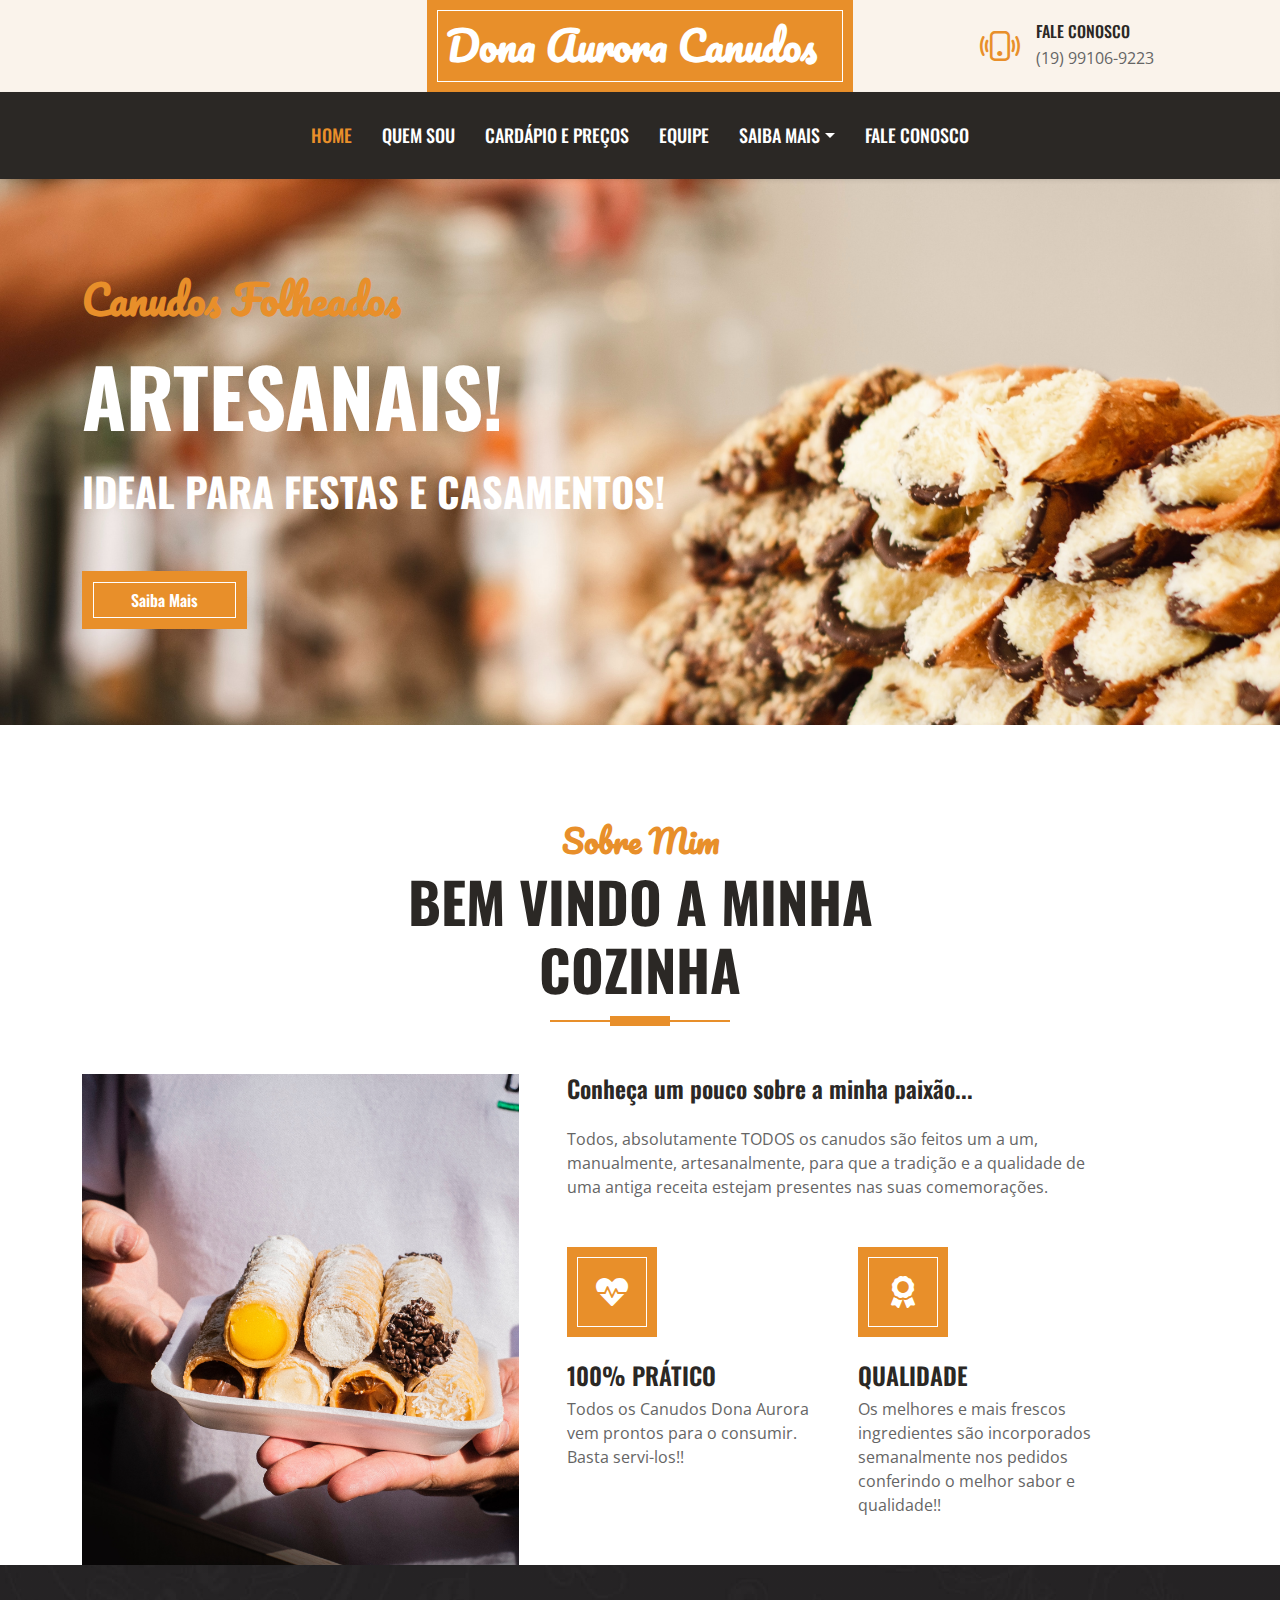
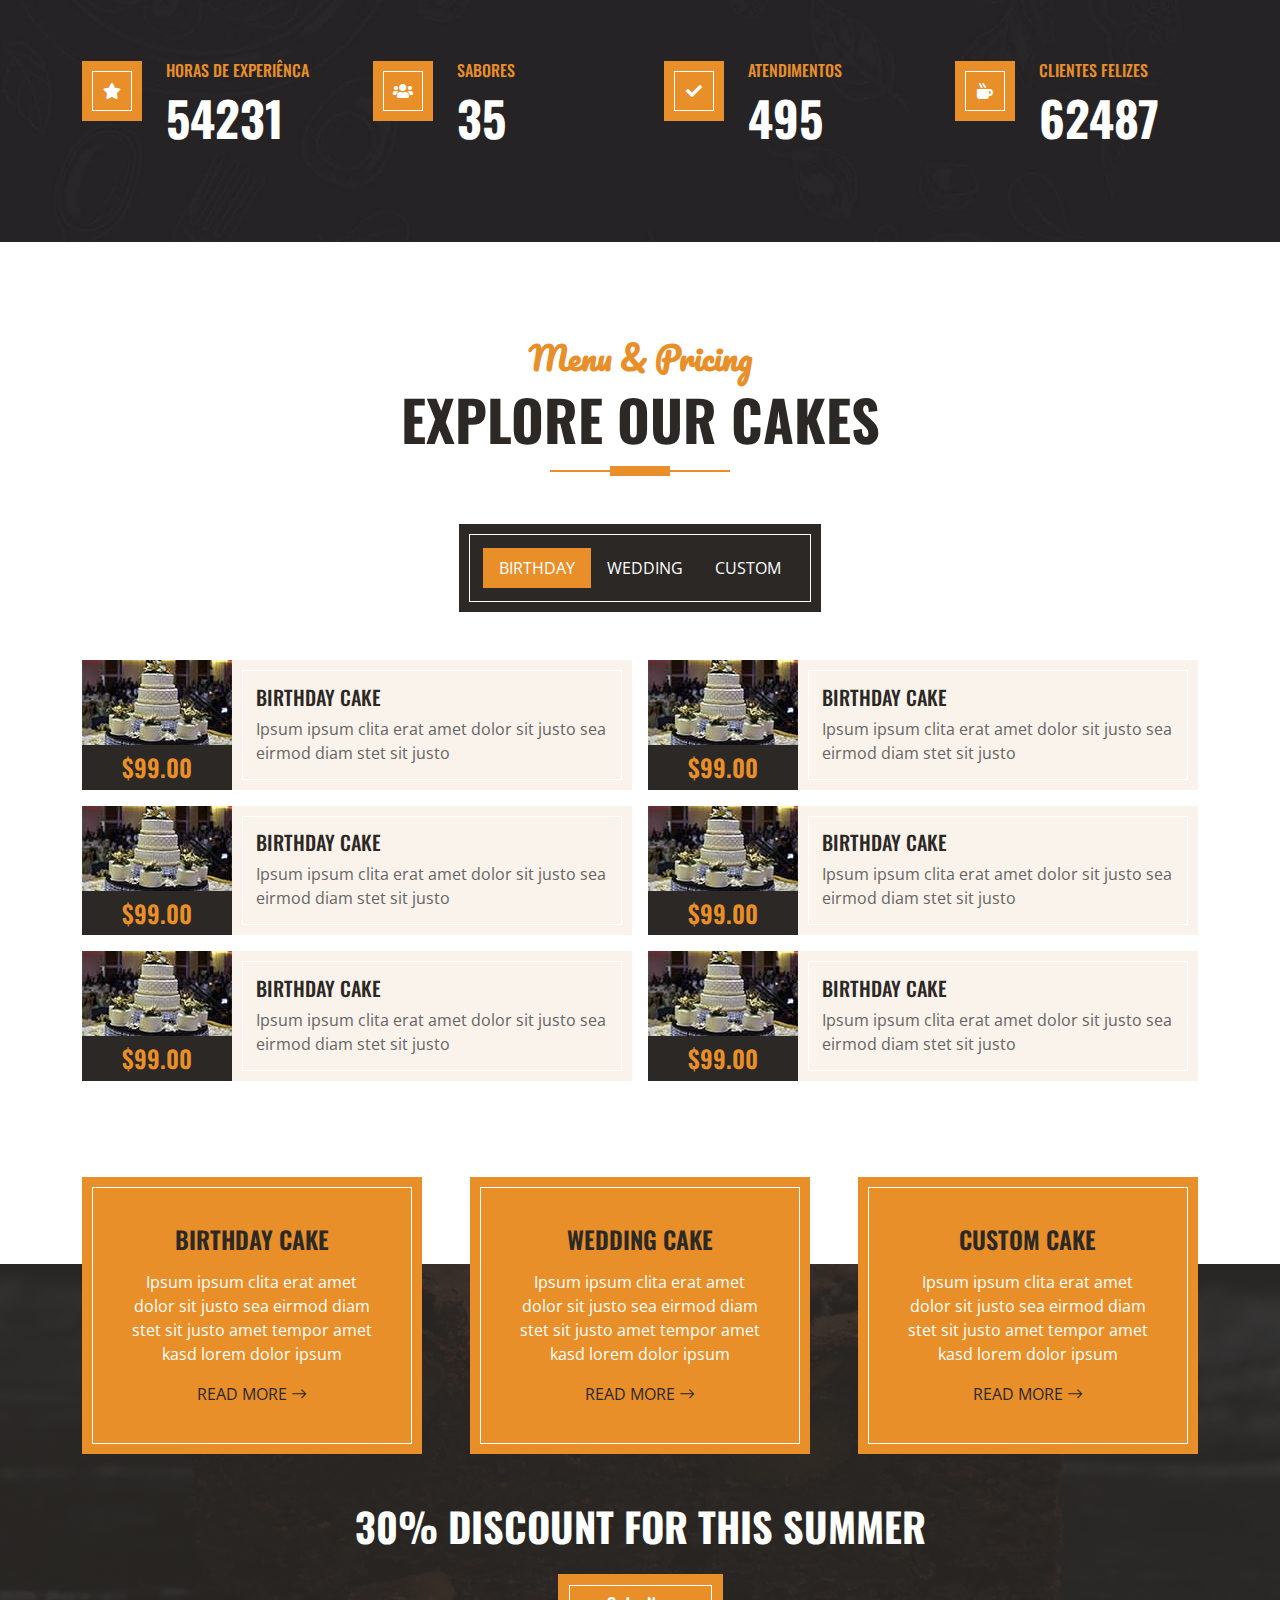
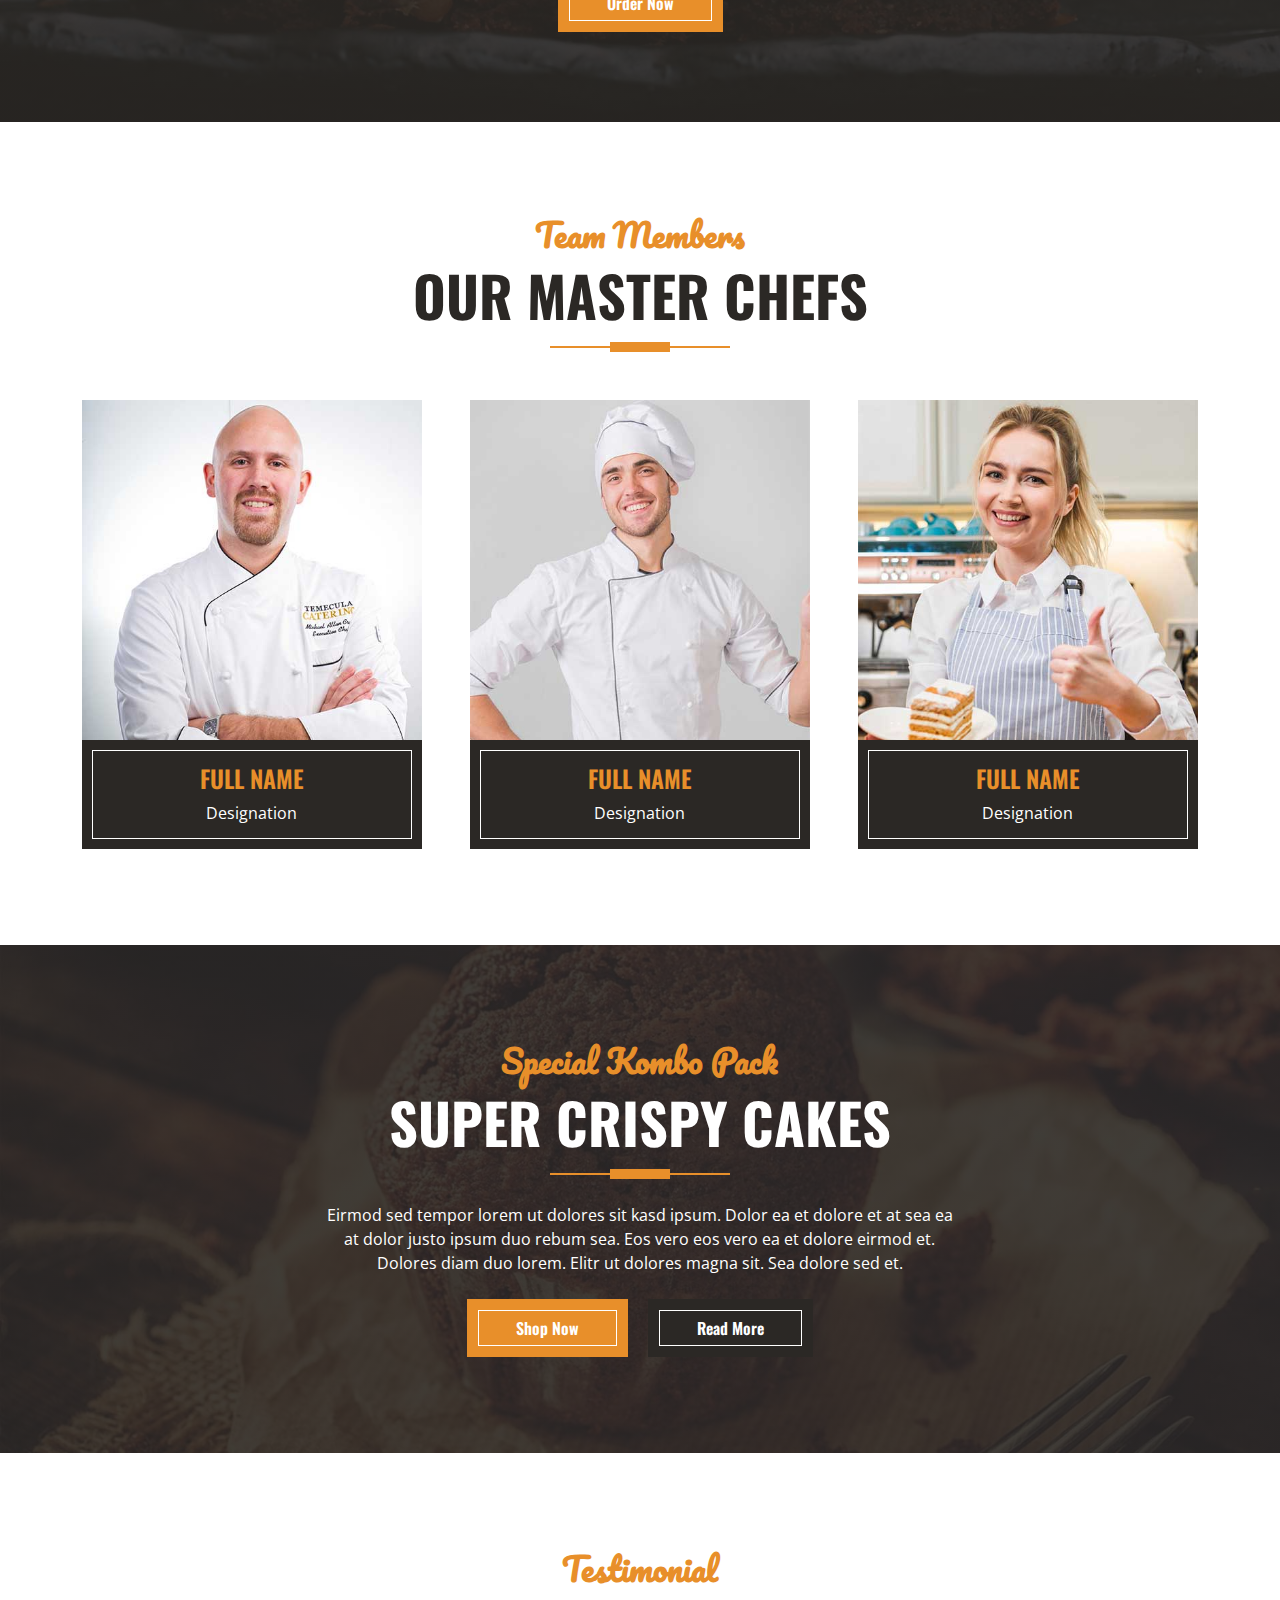
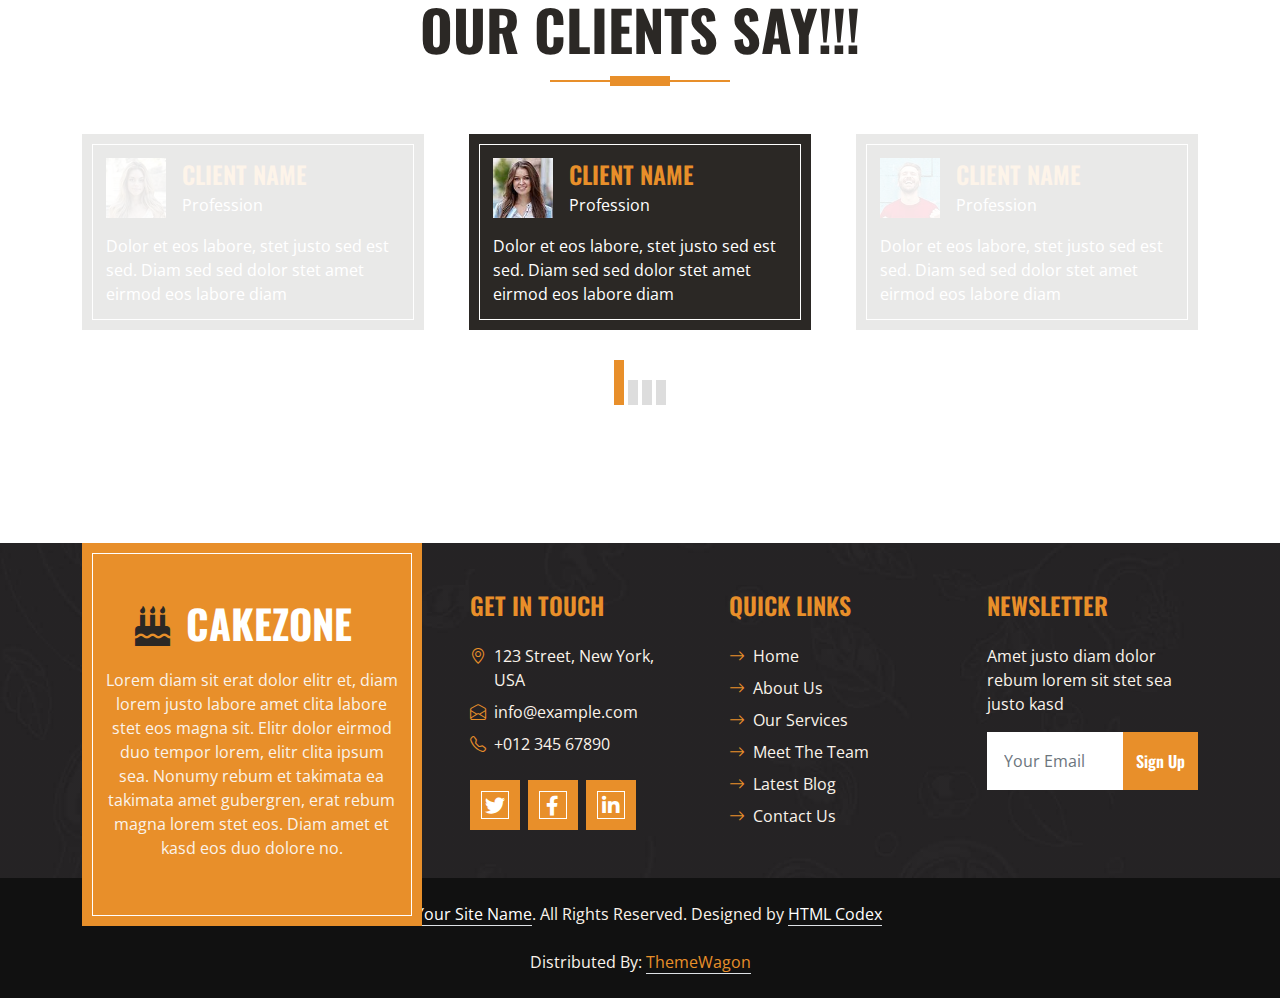
==== commit f60cc95d: "ajuste geral e ajuste no nav quem sou" ====
--- a/Dona-Aurora-Canudos/index.html
+++ b/Dona-Aurora-Canudos/index.html
@@ -90,7 +90,7 @@
         <div class="collapse navbar-collapse" id="navbarCollapse">
             <div class="navbar-nav ms-auto mx-lg-auto py-0">
                 <a href="index.html" class="nav-item nav-link active">Home</a>
-                <a href="about.html" class="nav-item nav-link">Quem Somos</a>
+                <a href="about.html" class="nav-item nav-link">Quem Sou</a>
                 <a href="menu.html" class="nav-item nav-link">Cardápio e Preços</a>
                 <a href="team.html" class="nav-item nav-link">Equipe</a>
                 <div class="nav-item dropdown">
@@ -202,8 +202,8 @@
                             <i class="fa fa-star text-white"></i>
                         </div>
                         <div class="ps-4">
-                            <h6 class="text-primary text-uppercase">Our Experience</h6>
-                            <h1 class="display-5 text-white mb-0" data-toggle="counter-up">12345</h1>
+                            <h6 class="text-primary text-uppercase">Horas de Experiênca</h6>
+                            <h1 class="display-5 text-white mb-0" data-toggle="counter-up">54231</h1>
                         </div>
                     </div>
                 </div>
@@ -213,8 +213,8 @@
                             <i class="fa fa-users text-white"></i>
                         </div>
                         <div class="ps-4">
-                            <h6 class="text-primary text-uppercase">Cake Specialist</h6>
-                            <h1 class="display-5 text-white mb-0" data-toggle="counter-up">12345</h1>
+                            <h6 class="text-primary text-uppercase">Sabores</h6>
+                            <h1 class="display-5 text-white mb-0" data-toggle="counter-up">35</h1>
                         </div>
                     </div>
                 </div>
@@ -224,8 +224,8 @@
                             <i class="fa fa-check text-white"></i>
                         </div>
                         <div class="ps-4">
-                            <h6 class="text-primary text-uppercase">Complete Project</h6>
-                            <h1 class="display-5 text-white mb-0" data-toggle="counter-up">12345</h1>
+                            <h6 class="text-primary text-uppercase">Atendimentos</h6>
+                            <h1 class="display-5 text-white mb-0" data-toggle="counter-up">495</h1>
                         </div>
                     </div>
                 </div>
@@ -235,8 +235,8 @@
                             <i class="fa fa-mug-hot text-white"></i>
                         </div>
                         <div class="ps-4">
-                            <h6 class="text-primary text-uppercase">Happy Clients</h6>
-                            <h1 class="display-5 text-white mb-0" data-toggle="counter-up">12345</h1>
+                            <h6 class="text-primary text-uppercase">Clientes Felizes</h6>
+                            <h1 class="display-5 text-white mb-0" data-toggle="counter-up">62487</h1>
                         </div>
                     </div>
                 </div>
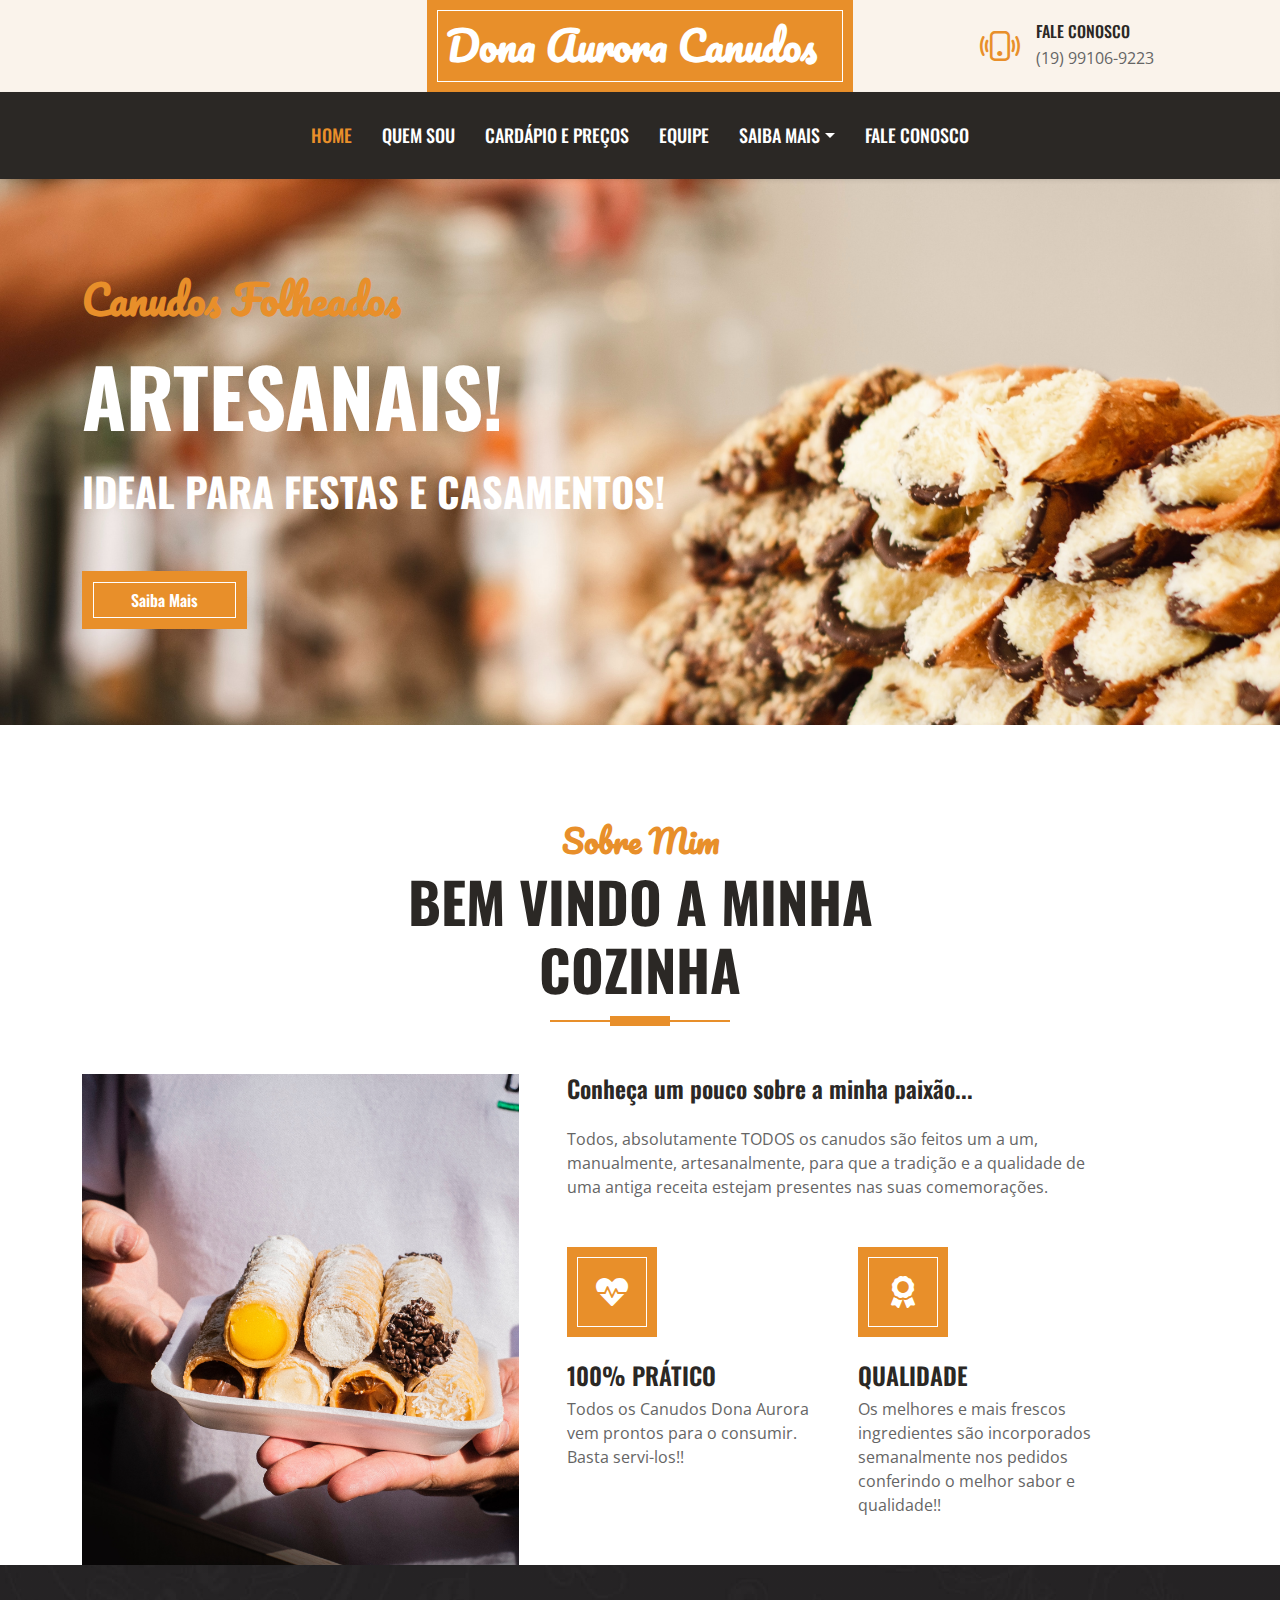
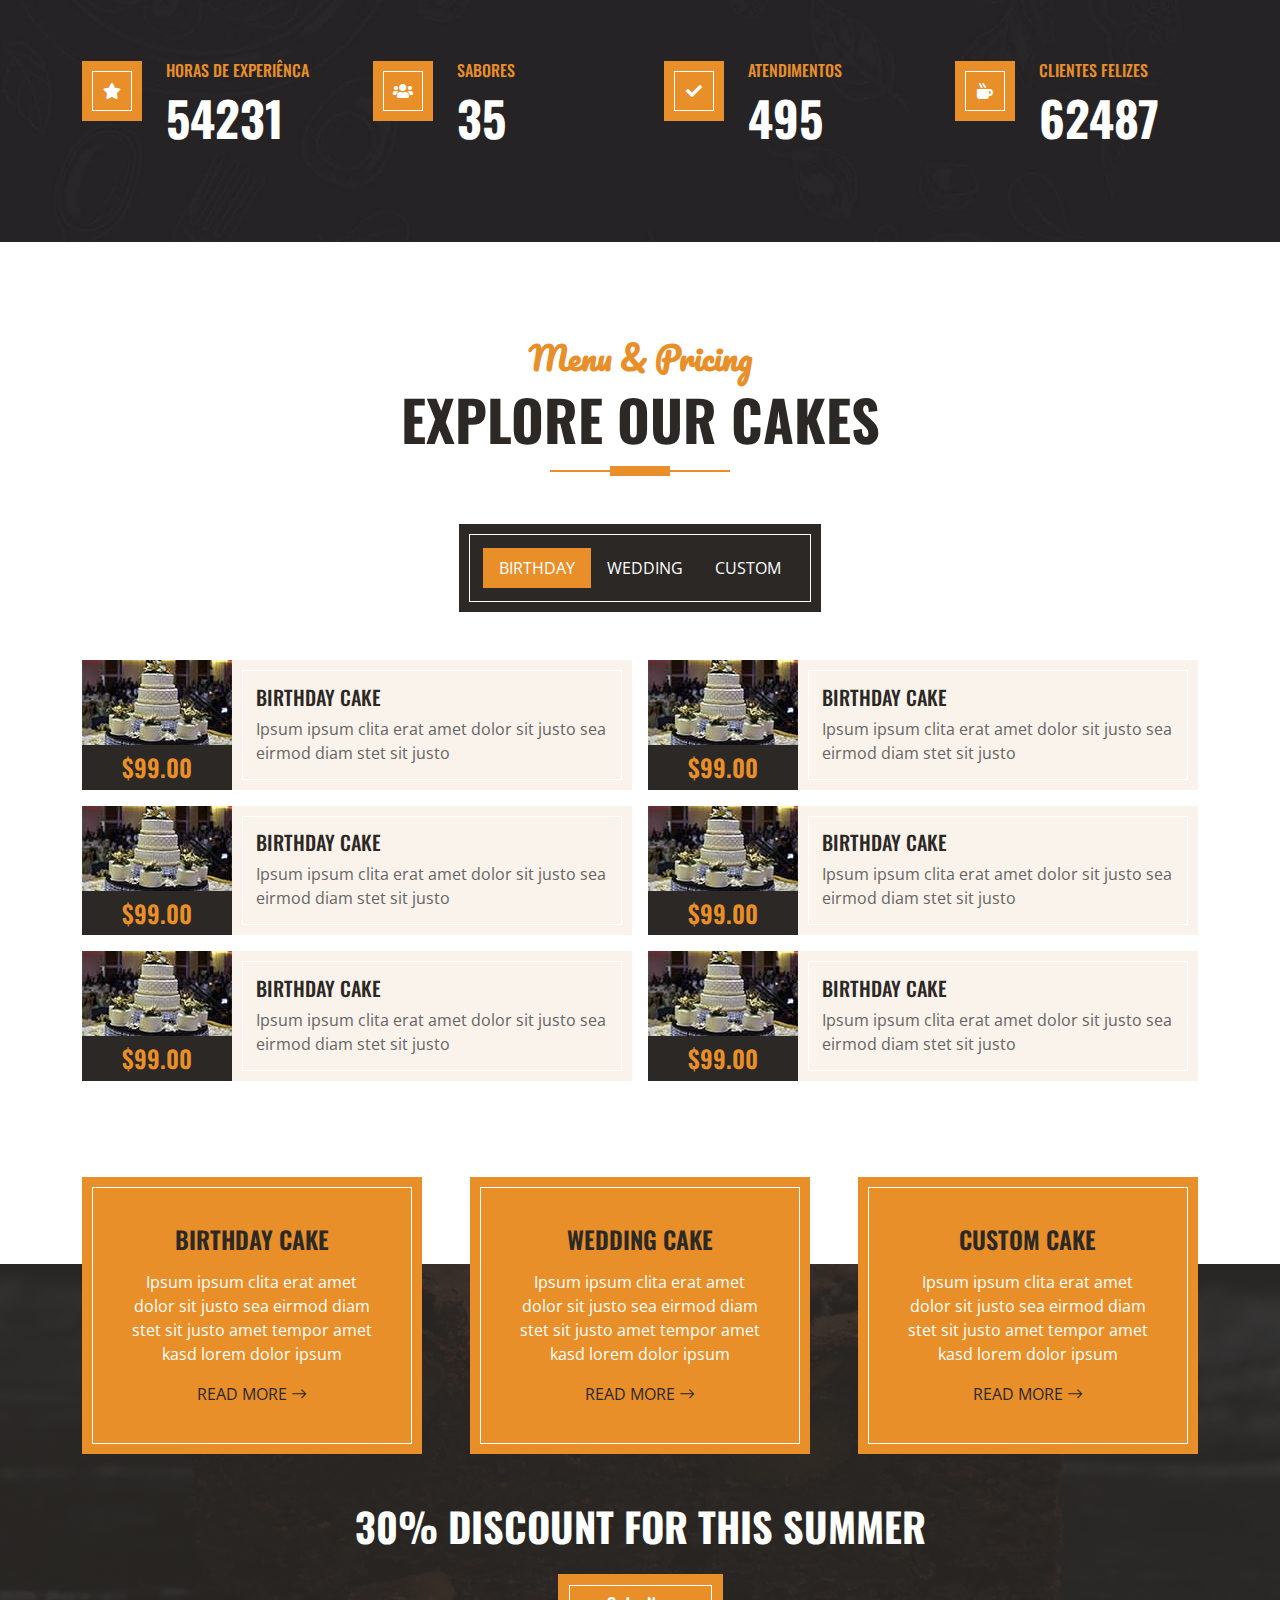
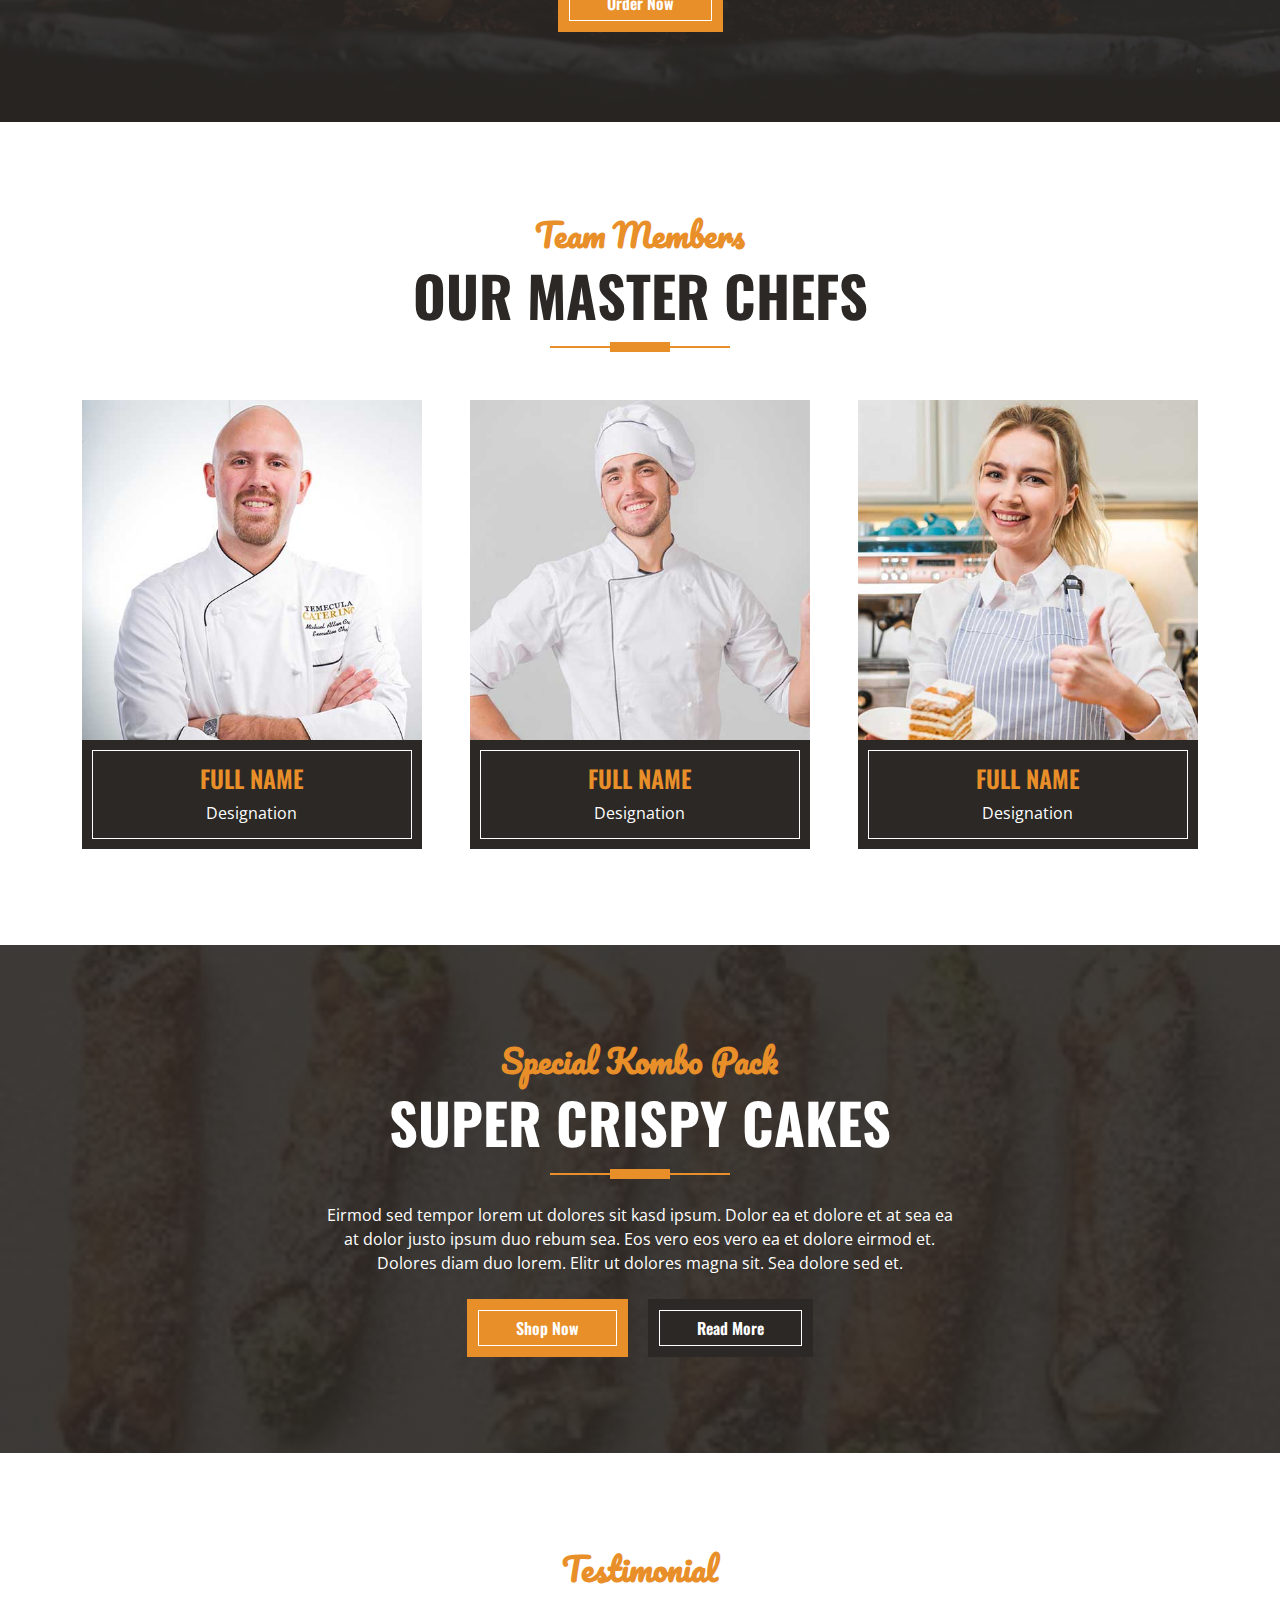
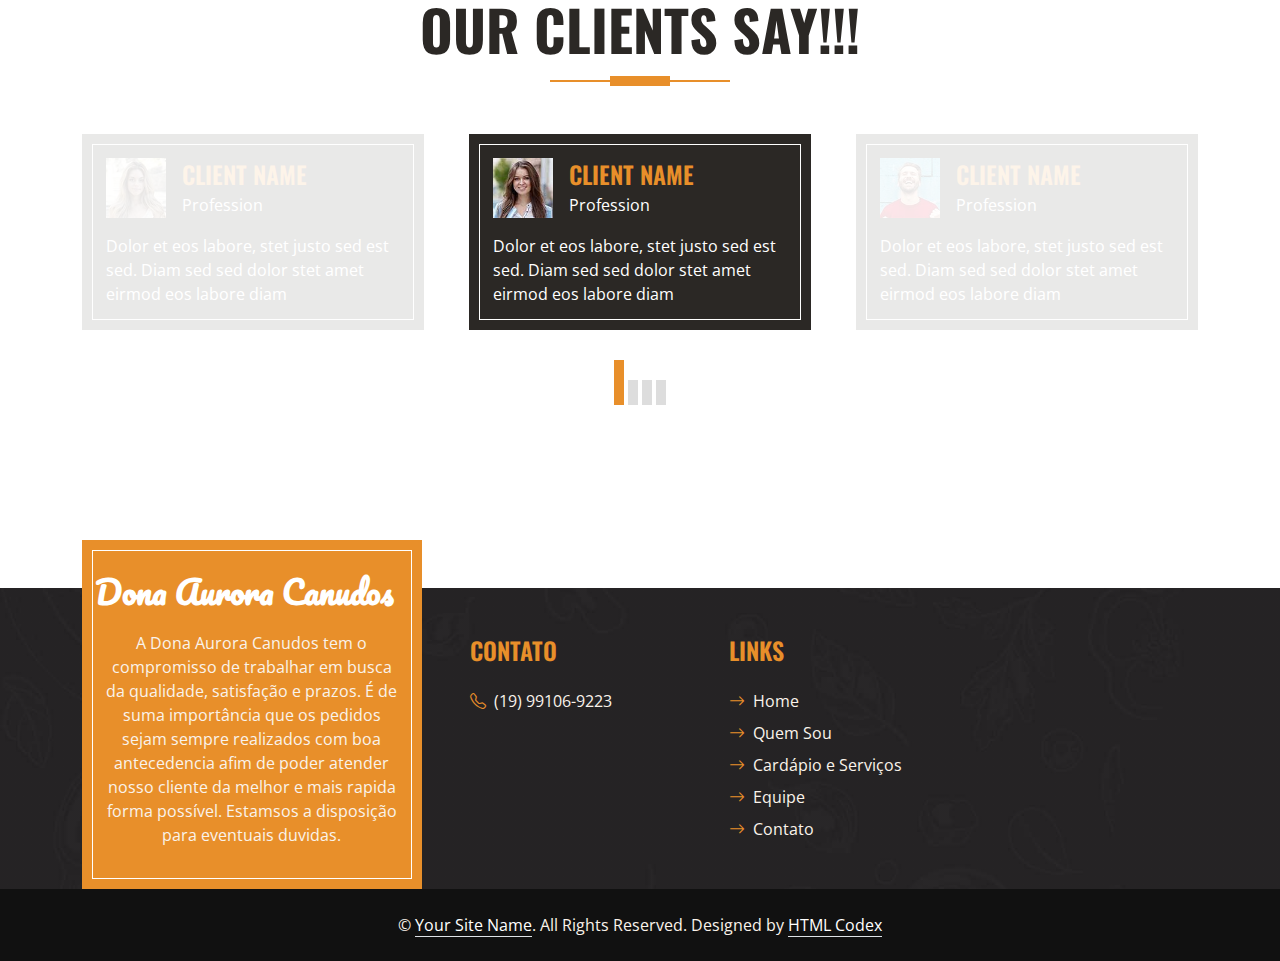
==== commit 8ae69dcb: "footer" ====
--- a/Dona-Aurora-Canudos/index.html
+++ b/Dona-Aurora-Canudos/index.html
@@ -682,25 +682,37 @@
     
 
     <!-- Footer Start -->
-    <div class="container-fluid bg-img text-secondary" style="margin-top: 90px">
+    <div class="container-fluid bg-img text-secondary" style="margin-top: 135px">
         <div class="container">
             <div class="row gx-5">
-                <div class="col-lg-4 col-md-6 mb-lg-n5">
+                <div class="col-lg-4 col-md-6 mt-lg-n5">
                     <div class="d-flex flex-column align-items-center justify-content-center text-center h-100 bg-primary border-inner p-4">
                         <a href="index.html" class="navbar-brand">
-                            <h1 class="m-0 text-uppercase text-white"><i class="fa fa-birthday-cake fs-1 text-dark me-3"></i>CakeZone</h1>
+
+                            <!-- ESTILO CSS ADICIONADO INLINE AQUI-->
+
+                            <h1 
+                                class="m-0 text-white font-secondary"
+                                style="font-size: 2rem"                                
+                            >
+                            <!--
+                            <i class="fa fa-birthday-cake fs-1 text-dark me-3"></i>
+                            -->
+                                Dona Aurora Canudos
+                            </h1>
                         </a>
-                        <p class="mt-3">Lorem diam sit erat dolor elitr et, diam lorem justo labore amet clita labore stet eos magna sit. Elitr dolor eirmod duo tempor lorem, elitr clita ipsum sea. Nonumy rebum et takimata ea takimata amet gubergren, erat rebum magna lorem stet eos. Diam amet et kasd eos duo dolore no.</p>
+                        <p class="mt-3">A Dona Aurora Canudos tem o compromisso de trabalhar em busca da qualidade, satisfação e prazos. É de suma importância que os pedidos sejam sempre realizados com boa antecedencia afim de poder atender nosso cliente da melhor e mais rapida forma possível. Estamsos a disposição para eventuais duvidas. </p>
                     </div>
                 </div>
                 <div class="col-lg-8 col-md-6">
                     <div class="row gx-5">
                         <div class="col-lg-4 col-md-12 pt-5 mb-5">
-                            <h4 class="text-primary text-uppercase mb-4">Get In Touch</h4>
+                            <h4 class="text-primary text-uppercase mb-4">Contato</h4>
                             <div class="d-flex mb-2">
-                                <i class="bi bi-geo-alt text-primary me-2"></i>
-                                <p class="mb-0">123 Street, New York, USA</p>
-                            </div>
+                                <i class="bi bi-telephone text-primary me-2"></i>      
+                                <p class="mb-0">(19) 99106-9223</p>
+                            </div>
+                            <!--
                             <div class="d-flex mb-2">
                                 <i class="bi bi-envelope-open text-primary me-2"></i>
                                 <p class="mb-0">info@example.com</p>
@@ -709,23 +721,28 @@
                                 <i class="bi bi-telephone text-primary me-2"></i>
                                 <p class="mb-0">+012 345 67890</p>
                             </div>
+
                             <div class="d-flex mt-4">
                                 <a class="btn btn-lg btn-primary btn-lg-square border-inner rounded-0 me-2" href="#"><i class="fab fa-twitter fw-normal"></i></a>
                                 <a class="btn btn-lg btn-primary btn-lg-square border-inner rounded-0 me-2" href="#"><i class="fab fa-facebook-f fw-normal"></i></a>
                                 <a class="btn btn-lg btn-primary btn-lg-square border-inner rounded-0 me-2" href="#"><i class="fab fa-linkedin-in fw-normal"></i></a>
                             </div>
+                            -->
                         </div>
                         <div class="col-lg-4 col-md-12 pt-0 pt-lg-5 mb-5">
-                            <h4 class="text-primary text-uppercase mb-4">Quick Links</h4>
+                            <h4 class="text-primary text-uppercase mb-4">Links</h4>
                             <div class="d-flex flex-column justify-content-start">
-                                <a class="text-secondary mb-2" href="#"><i class="bi bi-arrow-right text-primary me-2"></i>Home</a>
-                                <a class="text-secondary mb-2" href="#"><i class="bi bi-arrow-right text-primary me-2"></i>About Us</a>
-                                <a class="text-secondary mb-2" href="#"><i class="bi bi-arrow-right text-primary me-2"></i>Our Services</a>
-                                <a class="text-secondary mb-2" href="#"><i class="bi bi-arrow-right text-primary me-2"></i>Meet The Team</a>
+                                <a class="text-secondary mb-2" href="index.html"><i class="bi bi-arrow-right text-primary me-2"></i>Home</a>
+                                <a class="text-secondary mb-2" href="about.html"><i class="bi bi-arrow-right text-primary me-2"></i>Quem Sou</a>
+                                <a class="text-secondary mb-2" href="menu.html"><i class="bi bi-arrow-right text-primary me-2"></i>Cardápio e Serviços</a>
+                                <a class="text-secondary mb-2" href="team.html"><i class="bi bi-arrow-right text-primary me-2"></i>Equipe</a>
+                                <!--
                                 <a class="text-secondary mb-2" href="#"><i class="bi bi-arrow-right text-primary me-2"></i>Latest Blog</a>
-                                <a class="text-secondary" href="#"><i class="bi bi-arrow-right text-primary me-2"></i>Contact Us</a>
-                            </div>
-                        </div>
+                                -->
+                                <a class="text-secondary" href="contact.html"><i class="bi bi-arrow-right text-primary me-2"></i>Contato</a>
+                            </div>
+                        </div>
+                        <!--
                         <div class="col-lg-4 col-md-12 pt-0 pt-lg-5 mb-5">
                             <h4 class="text-primary text-uppercase mb-4">Newsletter</h4>
                             <p>Amet justo diam dolor rebum lorem sit stet sea justo kasd</p>
@@ -736,6 +753,7 @@
                                 </div>
                             </form>
                         </div>
+                        -->
                     </div>
                 </div>
             </div>
@@ -747,7 +765,6 @@
 			
 			<!--/*** This template is free as long as you keep the footer author’s credit link/attribution link/backlink. If you'd like to use the template without the footer author’s credit link/attribution link/backlink, you can purchase the Credit Removal License from "https://htmlcodex.com/credit-removal". Thank you for your support. ***/-->
 			Designed by <a class="text-white border-bottom" href="https://htmlcodex.com">HTML Codex</a></p>
-            <br>Distributed By: <a class="border-bottom" href="https://themewagon.com" target="_blank">ThemeWagon</a>
         </div>
     </div>
     <!-- Footer End -->
--- a/Dona-Aurora-Canudos/css/style.css
+++ b/Dona-Aurora-Canudos/css/style.css
@@ -255,7 +255,7 @@
 }
 
 .bg-offer {
-    background: linear-gradient(rgba(43, 40, 37, .9), rgba(43, 40, 37, .9)), url(../img/offer.jpg) center center no-repeat;
+    background: linear-gradient(rgba(43, 40, 37, .9), rgba(43, 40, 37, .9)), url(../img/menu-cta-bg.jpg) center center no-repeat;
     background-size: cover;
 }
 
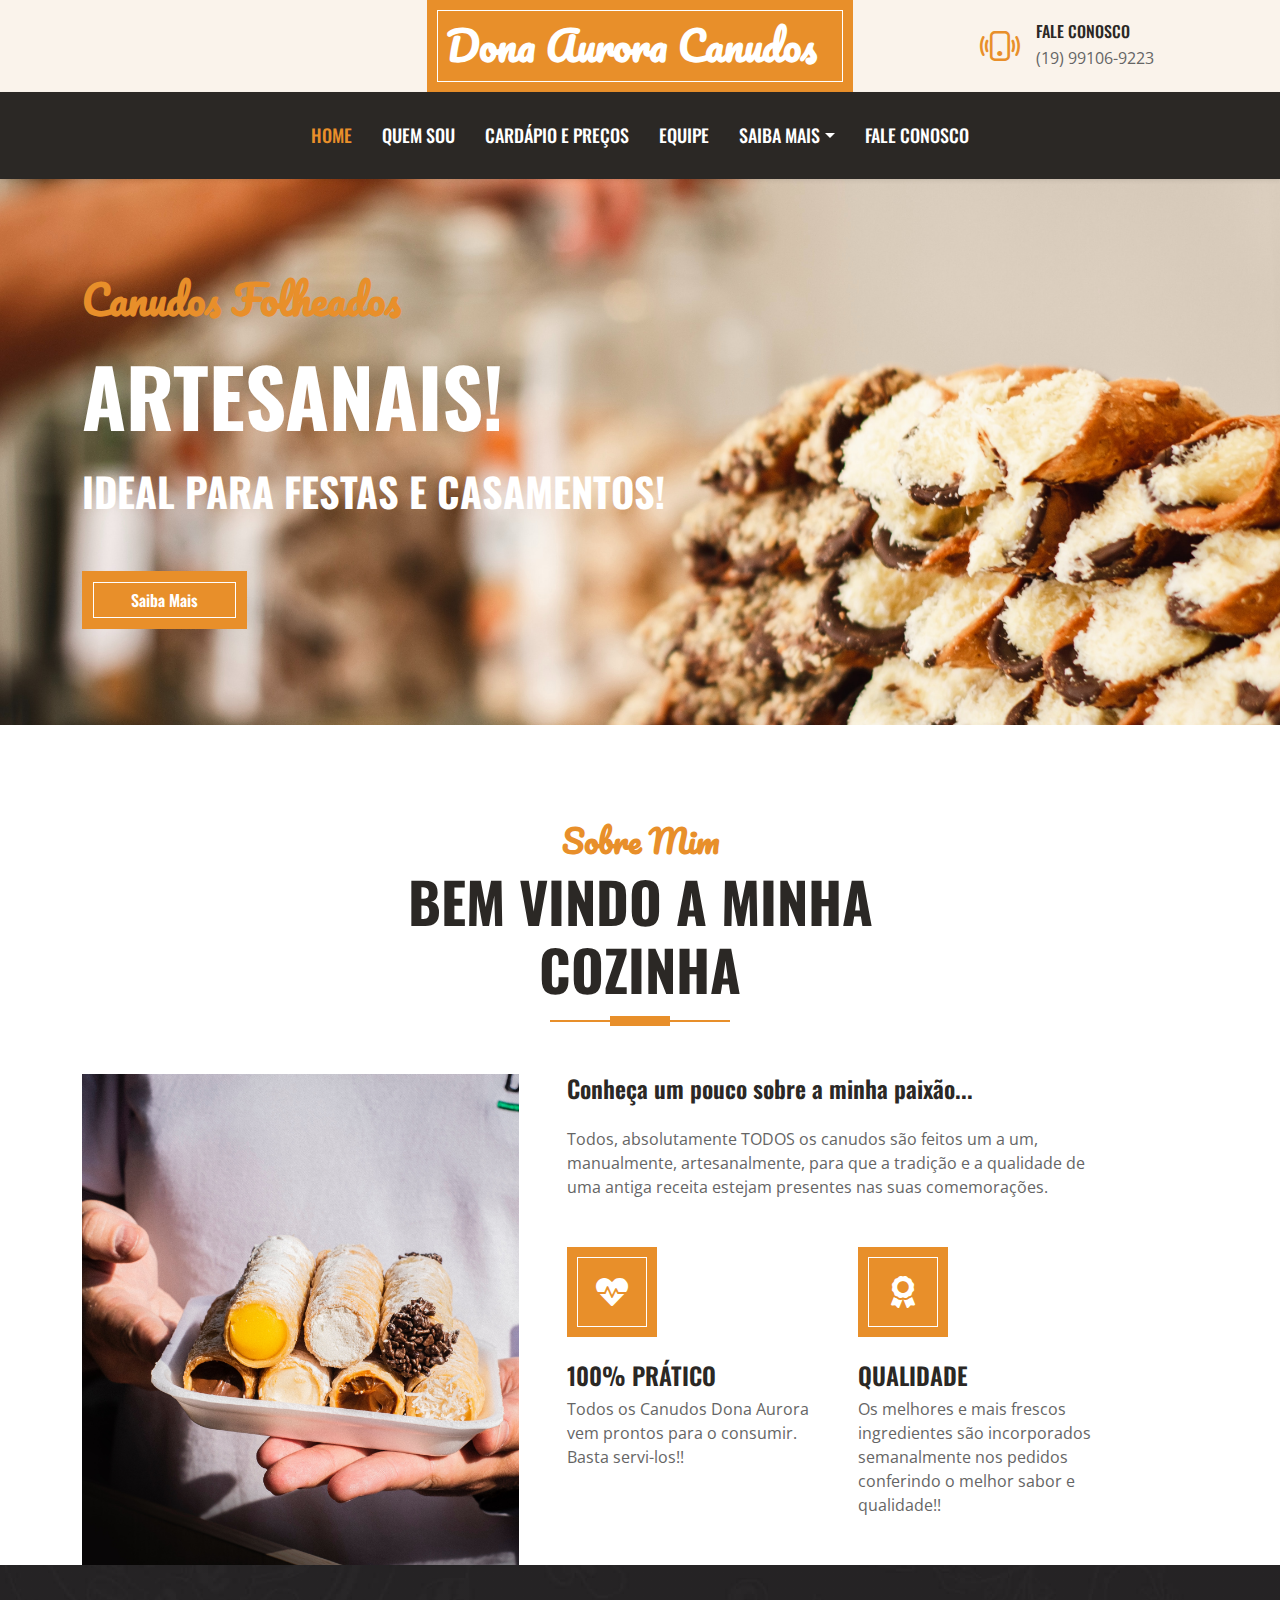
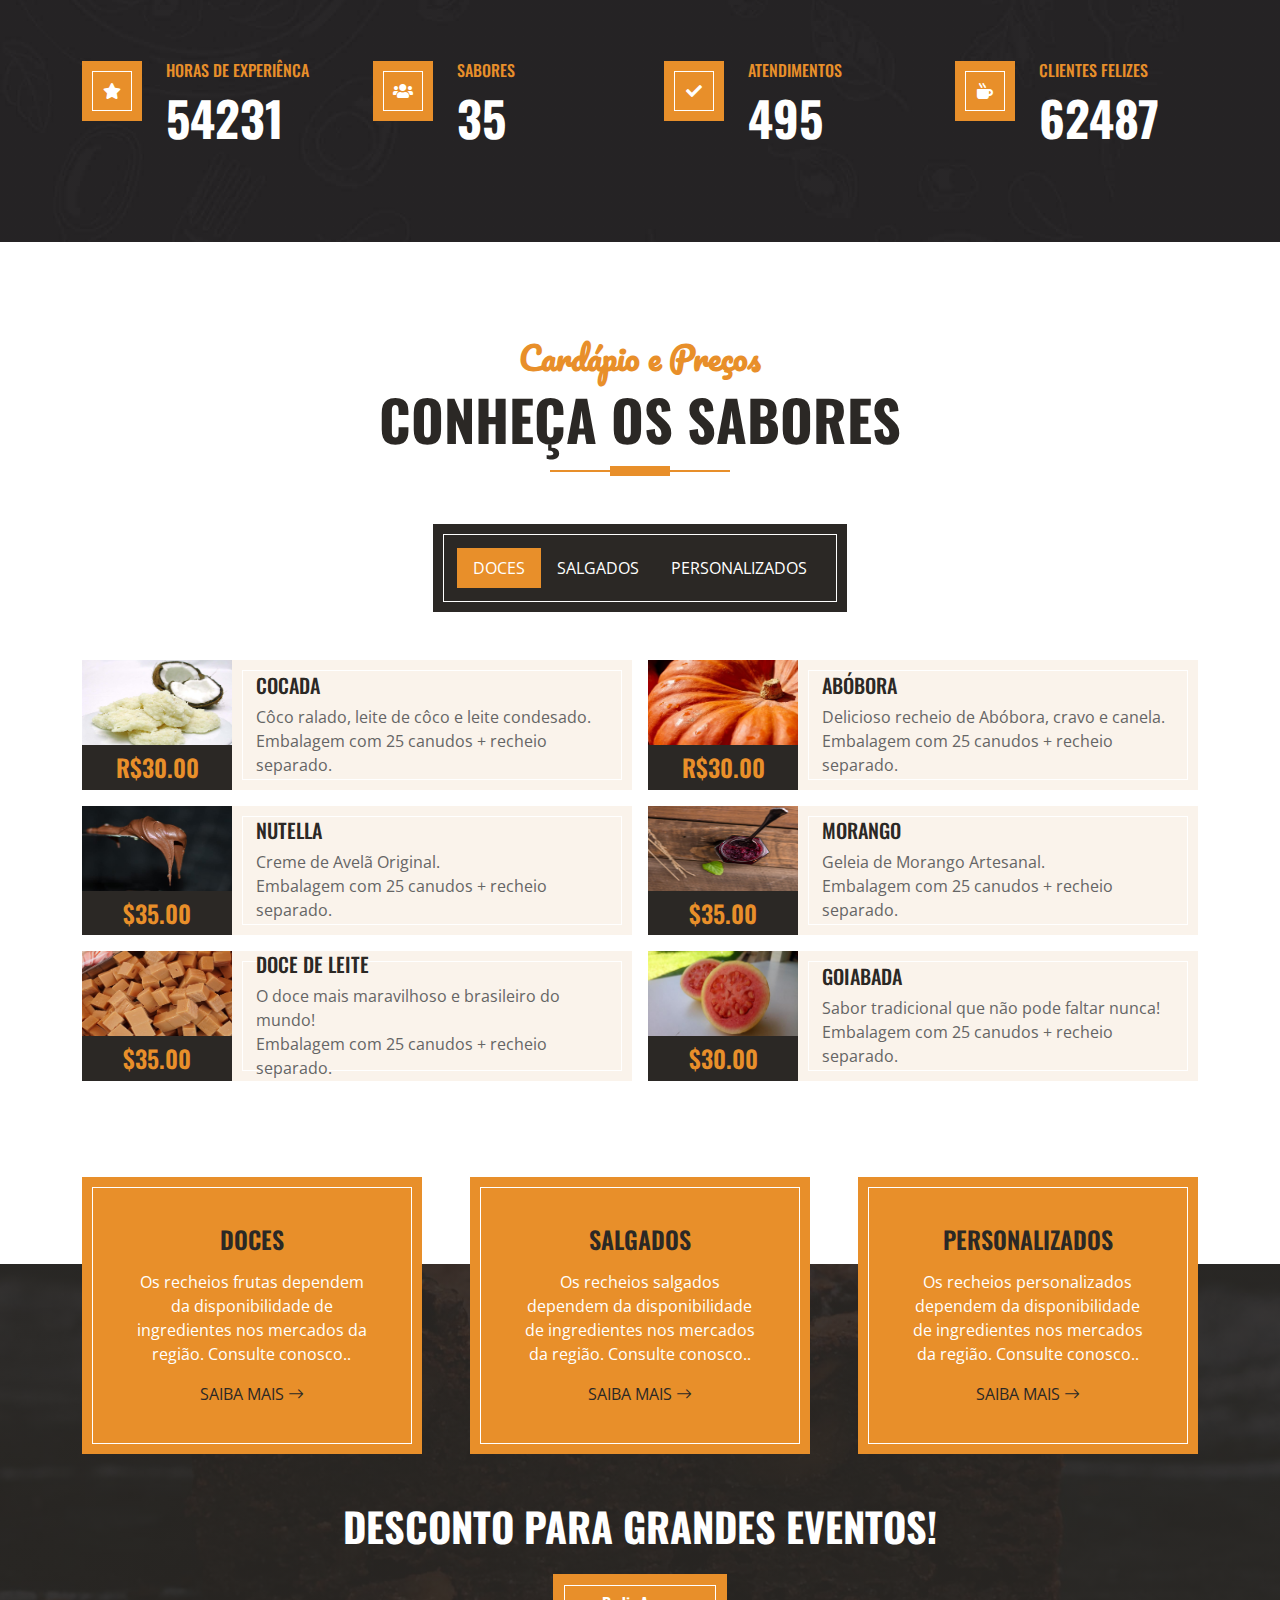
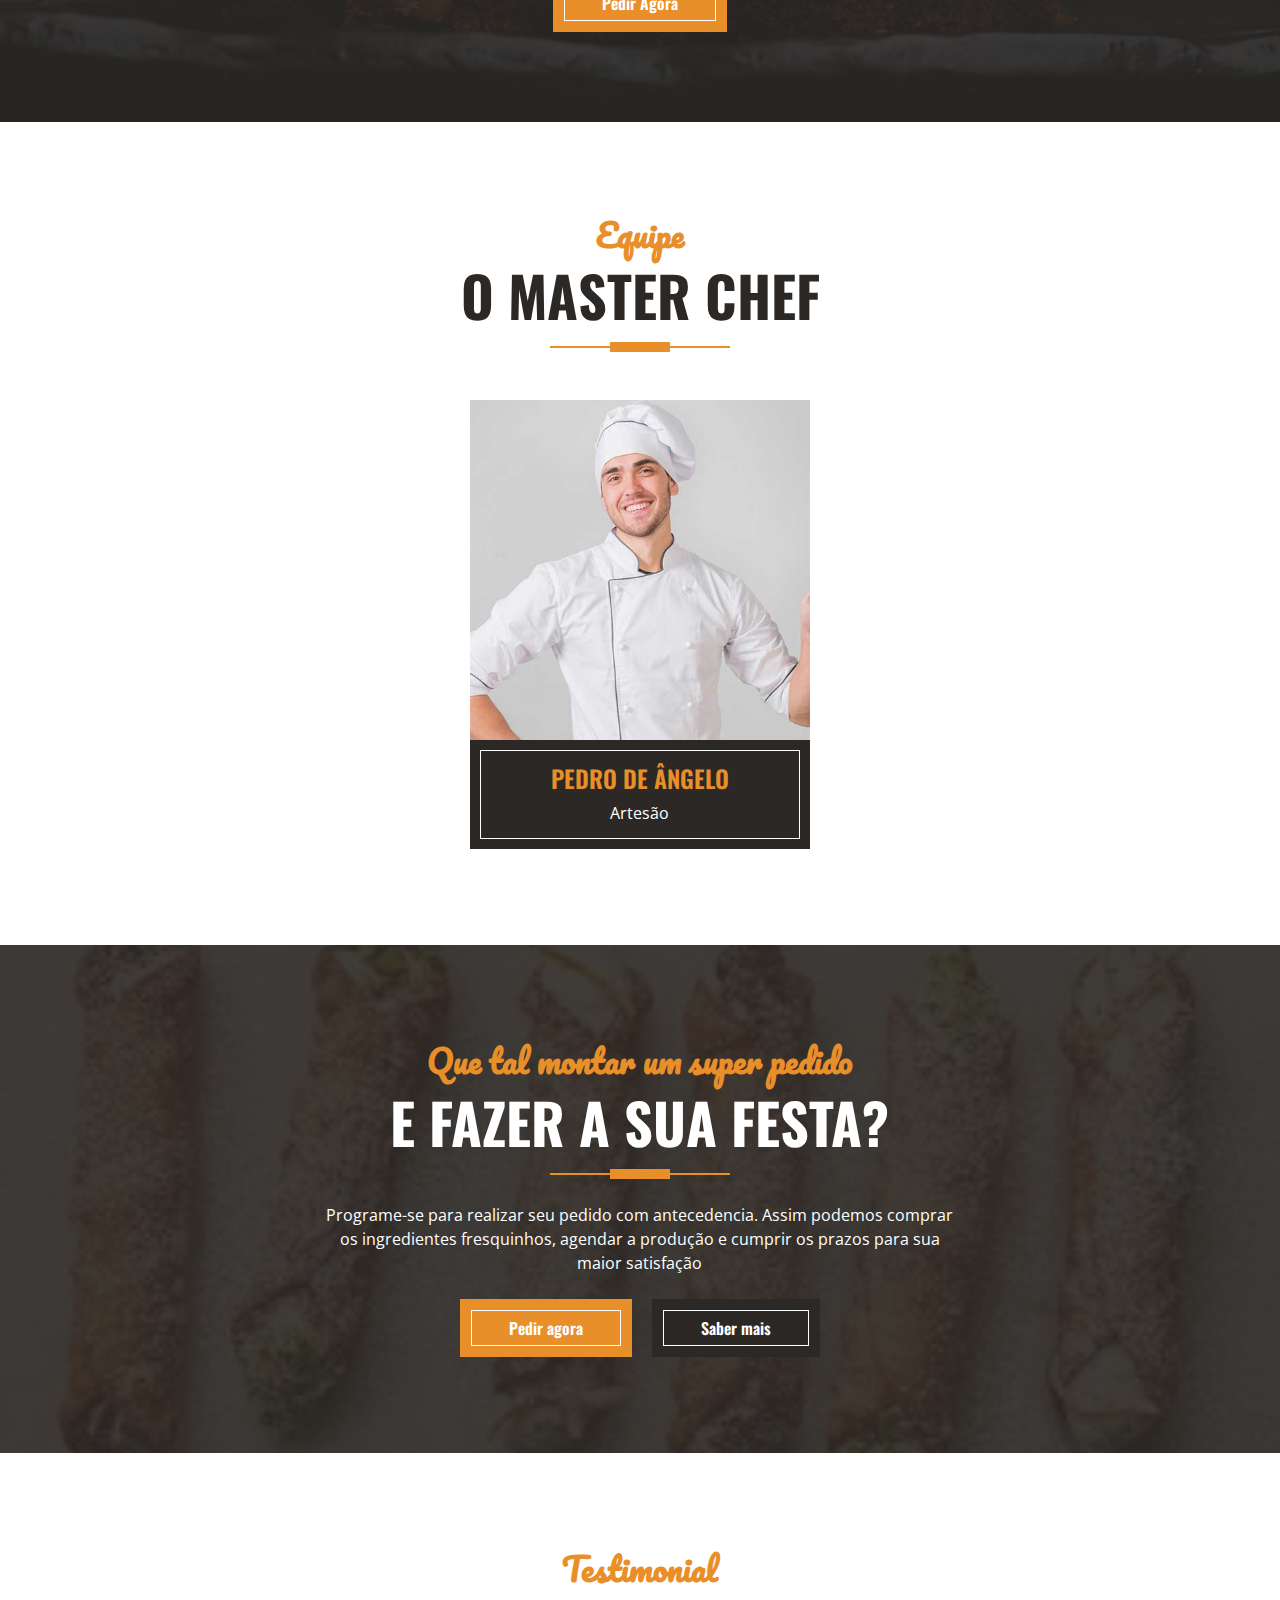
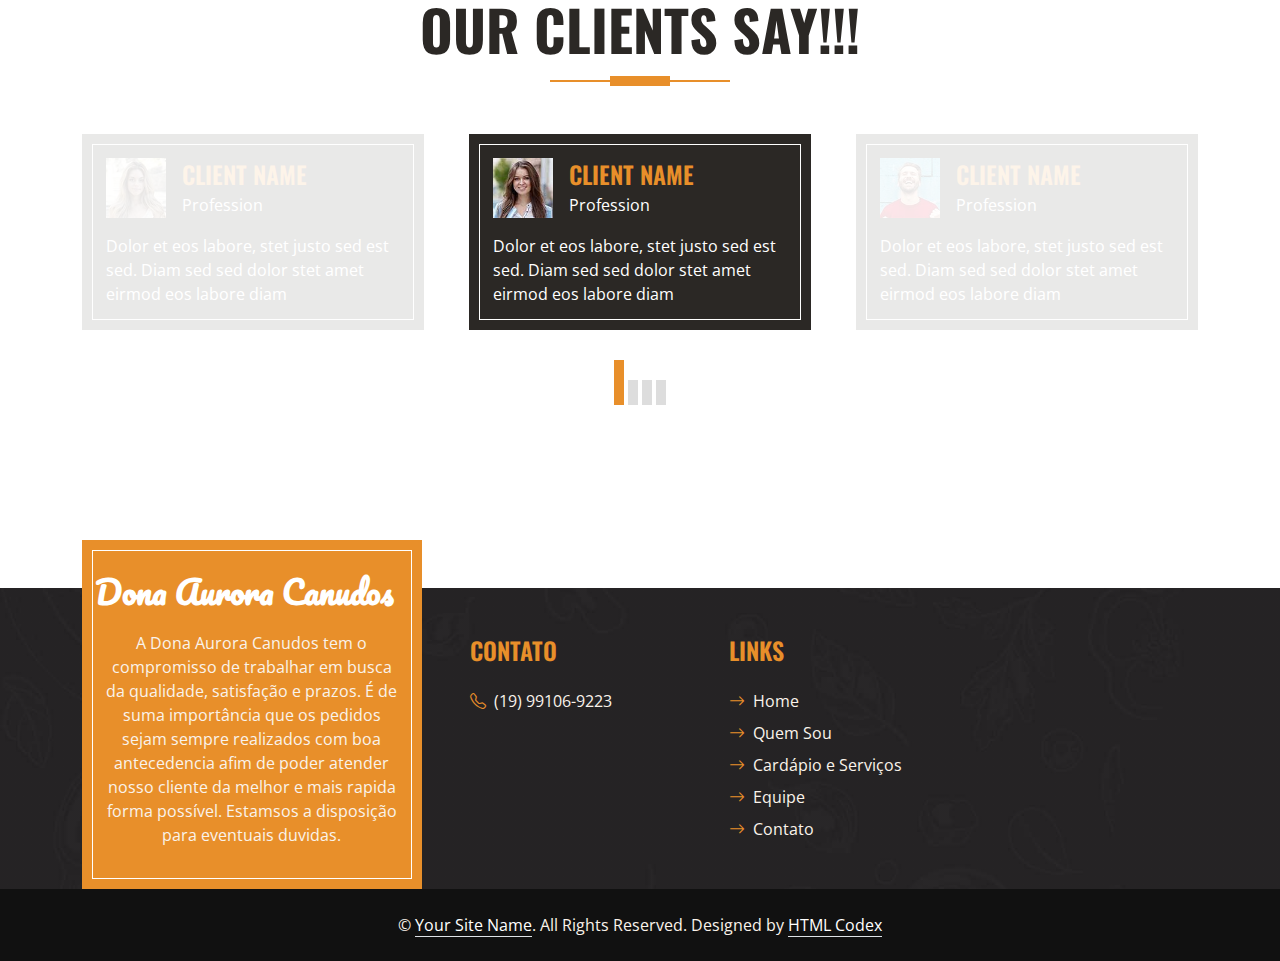
==== commit c4b5764a: "equipe pagina index" ====
--- a/Dona-Aurora-Canudos/index.html
+++ b/Dona-Aurora-Canudos/index.html
@@ -250,180 +250,206 @@
     <div class="container-fluid about py-5">
         <div class="container">
             <div class="section-title position-relative text-center mx-auto mb-5 pb-3" style="max-width: 600px;">
-                <h2 class="text-primary font-secondary">Menu & Pricing</h2>
-                <h1 class="display-4 text-uppercase">Explore Our Cakes</h1>
+                <h2 class="text-primary font-secondary">Cardápio e Preços</h2>
+                <h1 class="display-4 text-uppercase">Conheça  os sabores</h1>
             </div>
             <div class="tab-class text-center">
                 <ul class="nav nav-pills d-inline-flex justify-content-center bg-dark text-uppercase border-inner p-4 mb-5">
                     <li class="nav-item">
-                        <a class="nav-link text-white active" data-bs-toggle="pill" href="#tab-1">Birthday</a>
+                        <a class="nav-link text-white active" data-bs-toggle="pill" href="#tab-1">Doces</a>
                     </li>
                     <li class="nav-item">
-                        <a class="nav-link text-white" data-bs-toggle="pill" href="#tab-2">Wedding</a>
+                        <a class="nav-link text-white" data-bs-toggle="pill" href="#tab-2">Salgados</a>
                     </li>
                     <li class="nav-item">
-                        <a class="nav-link text-white" data-bs-toggle="pill" href="#tab-3">Custom</a>
+                        <a class="nav-link text-white" data-bs-toggle="pill" href="#tab-3">Personalizados</a>
                     </li>
                 </ul>
+                <!-- Doces -->
                 <div class="tab-content">
                     <div id="tab-1" class="tab-pane fade show p-0 active">
                         <div class="row g-3">
                             <div class="col-lg-6">
                                 <div class="d-flex h-100">
                                     <div class="flex-shrink-0">
-                                        <img class="img-fluid" src="img/cake-1.jpg" alt="" style="width: 150px; height: 85px;">
-                                        <h4 class="bg-dark text-primary p-2 m-0">$99.00</h4>
-                                    </div>
-                                    <div class="d-flex flex-column justify-content-center text-start bg-secondary border-inner px-4">
-                                        <h5 class="text-uppercase">Birthday Cake</h5>
-                                        <span>Ipsum ipsum clita erat amet dolor sit justo sea eirmod diam stet sit justo</span>
-                                    </div>
-                                </div>
-                            </div>
-                            <div class="col-lg-6">
-                                <div class="d-flex h-100">
-                                    <div class="flex-shrink-0">
-                                        <img class="img-fluid" src="img/cake-1.jpg" alt="" style="width: 150px; height: 85px;">
-                                        <h4 class="bg-dark text-primary p-2 m-0">$99.00</h4>
-                                    </div>
-                                    <div class="d-flex flex-column justify-content-center text-start bg-secondary border-inner px-4">
-                                        <h5 class="text-uppercase">Birthday Cake</h5>
-                                        <span>Ipsum ipsum clita erat amet dolor sit justo sea eirmod diam stet sit justo</span>
-                                    </div>
-                                </div>
-                            </div>
-                            <div class="col-lg-6">
-                                <div class="d-flex h-100">
-                                    <div class="flex-shrink-0">
-                                        <img class="img-fluid" src="img/cake-1.jpg" alt="" style="width: 150px; height: 85px;">
-                                        <h4 class="bg-dark text-primary p-2 m-0">$99.00</h4>
-                                    </div>
-                                    <div class="d-flex flex-column justify-content-center text-start bg-secondary border-inner px-4">
-                                        <h5 class="text-uppercase">Birthday Cake</h5>
-                                        <span>Ipsum ipsum clita erat amet dolor sit justo sea eirmod diam stet sit justo</span>
-                                    </div>
-                                </div>
-                            </div>
-                            <div class="col-lg-6">
-                                <div class="d-flex h-100">
-                                    <div class="flex-shrink-0">
-                                        <img class="img-fluid" src="img/cake-1.jpg" alt="" style="width: 150px; height: 85px;">
-                                        <h4 class="bg-dark text-primary p-2 m-0">$99.00</h4>
-                                    </div>
-                                    <div class="d-flex flex-column justify-content-center text-start bg-secondary border-inner px-4">
-                                        <h5 class="text-uppercase">Birthday Cake</h5>
-                                        <span>Ipsum ipsum clita erat amet dolor sit justo sea eirmod diam stet sit justo</span>
-                                    </div>
-                                </div>
-                            </div>
-                            <div class="col-lg-6">
-                                <div class="d-flex h-100">
-                                    <div class="flex-shrink-0">
-                                        <img class="img-fluid" src="img/cake-1.jpg" alt="" style="width: 150px; height: 85px;">
-                                        <h4 class="bg-dark text-primary p-2 m-0">$99.00</h4>
-                                    </div>
-                                    <div class="d-flex flex-column justify-content-center text-start bg-secondary border-inner px-4">
-                                        <h5 class="text-uppercase">Birthday Cake</h5>
-                                        <span>Ipsum ipsum clita erat amet dolor sit justo sea eirmod diam stet sit justo</span>
-                                    </div>
-                                </div>
-                            </div>
-                            <div class="col-lg-6">
-                                <div class="d-flex h-100">
-                                    <div class="flex-shrink-0">
-                                        <img class="img-fluid" src="img/cake-1.jpg" alt="" style="width: 150px; height: 85px;">
-                                        <h4 class="bg-dark text-primary p-2 m-0">$99.00</h4>
-                                    </div>
-                                    <div class="d-flex flex-column justify-content-center text-start bg-secondary border-inner px-4">
-                                        <h5 class="text-uppercase">Birthday Cake</h5>
-                                        <span>Ipsum ipsum clita erat amet dolor sit justo sea eirmod diam stet sit justo</span>
-                                    </div>
-                                </div>
-                            </div>
-                        </div>
-                    </div>
+                                        <img class="img-fluid" src="img/cocada.jpg" alt="" style="width: 150px; height: 85px;">
+                                        <h4 class="bg-dark text-primary p-2 m-0">R$30.00</h4>
+                                    </div>
+                                    <div class="d-flex flex-column justify-content-center text-start bg-secondary border-inner px-4">
+                                        <h5 class="text-uppercase">Cocada</h5>
+                                        <span>Côco ralado, leite de côco e leite condesado.</span>
+                                        <span>Embalagem com 25 canudos + recheio separado.</span>
+                                    </div>
+                                </div>
+                            </div>
+                            <div class="col-lg-6">
+                                <div class="d-flex h-100">
+                                    <div class="flex-shrink-0">
+                                        <img class="img-fluid" src="img/abobora.jpg" alt="" style="width: 150px; height: 85px;">
+                                        <h4 class="bg-dark text-primary p-2 m-0">R$30.00</h4>
+                                    </div>
+                                    <div class="d-flex flex-column justify-content-center text-start bg-secondary border-inner px-4">
+                                        <h5 class="text-uppercase">Abóbora</h5>
+                                        <span>Delicioso recheio de Abóbora, cravo e canela.</span>
+                                        <span>Embalagem com 25 canudos + recheio separado.</span>
+                                    </div>
+                                </div>
+                            </div>
+                            <div class="col-lg-6">
+                                <div class="d-flex h-100">
+                                    <div class="flex-shrink-0">
+                                        <img class="img-fluid" src="img/nutella.jpg" alt="" style="width: 150px; height: 85px;">
+                                        <h4 class="bg-dark text-primary p-2 m-0">$35.00</h4>
+                                    </div>
+                                    <div class="d-flex flex-column justify-content-center text-start bg-secondary border-inner px-4">
+                                        <h5 class="text-uppercase">Nutella</h5>
+                                        <span>Creme de Avelã Original.</span>
+                                        <span>Embalagem com 25 canudos + recheio separado.</span>
+                                    </div>
+                                </div>
+                            </div>
+                            <div class="col-lg-6">
+                                <div class="d-flex h-100">
+                                    <div class="flex-shrink-0">
+                                        <img class="img-fluid" src="img/morango.jpg" alt="" style="width: 150px; height: 85px;">
+                                        <h4 class="bg-dark text-primary p-2 m-0">$35.00</h4>
+                                    </div>
+                                    <div class="d-flex flex-column justify-content-center text-start bg-secondary border-inner px-4">
+                                        <h5 class="text-uppercase">Morango</h5>
+                                        <span>Geleia de Morango Artesanal.</span>
+                                        <span>Embalagem com 25 canudos + recheio separado.</span>
+                                    </div>
+                                </div>
+                            </div>
+                            <div class="col-lg-6">
+                                <div class="d-flex h-100">
+                                    <div class="flex-shrink-0">
+                                        <img class="img-fluid" src="img/doce-de-leite.jpg" alt="" style="width: 150px; height: 85px;">
+                                        <h4 class="bg-dark text-primary p-2 m-0">$35.00</h4>
+                                    </div>
+                                    <div class="d-flex flex-column justify-content-center text-start bg-secondary border-inner px-4">
+                                        <h5 class="text-uppercase">Doce de Leite</h5>
+                                        <span>O doce mais maravilhoso e brasileiro do mundo!</span>
+                                        <span>Embalagem com 25 canudos + recheio separado.</span>
+                                    </div>
+                                </div>
+                            </div>
+                            <div class="col-lg-6">
+                                <div class="d-flex h-100">
+                                    <div class="flex-shrink-0">
+                                        <img class="img-fluid" src="img/goiabada.jpg" alt="" style="width: 150px; height: 85px;">
+                                        <h4 class="bg-dark text-primary p-2 m-0">$30.00</h4>
+                                    </div>
+                                    <div class="d-flex flex-column justify-content-center text-start bg-secondary border-inner px-4">
+                                        <h5 class="text-uppercase">Goiabada</h5>
+                                        <span>Sabor tradicional que não pode faltar nunca!</span>
+                                        <span>Embalagem com 25 canudos + recheio separado.</span>
+                                    </div>
+                                </div>
+                            </div>
+                        </div>
+                    </div>
+                    <!-- Salgados -->
                     <div id="tab-2" class="tab-pane fade show p-0">
                         <div class="row g-3">
                             <div class="col-lg-6">
                                 <div class="d-flex h-100">
                                     <div class="flex-shrink-0">
-                                        <img class="img-fluid" src="img/cake-2.jpg" alt="" style="width: 150px; height: 85px;">
-                                        <h4 class="bg-dark text-primary p-2 m-0">$99.00</h4>
-                                    </div>
-                                    <div class="d-flex flex-column justify-content-center text-start bg-secondary border-inner px-4">
-                                        <h5 class="text-uppercase">Wedding Cake</h5>
-                                        <span>Ipsum ipsum clita erat amet dolor sit justo sea eirmod diam stet sit justo</span>
-                                    </div>
-                                </div>
-                            </div>
-                            <div class="col-lg-6">
-                                <div class="d-flex h-100">
-                                    <div class="flex-shrink-0">
-                                        <img class="img-fluid" src="img/cake-2.jpg" alt="" style="width: 150px; height: 85px;">
-                                        <h4 class="bg-dark text-primary p-2 m-0">$99.00</h4>
-                                    </div>
-                                    <div class="d-flex flex-column justify-content-center text-start bg-secondary border-inner px-4">
-                                        <h5 class="text-uppercase">Wedding Cake</h5>
-                                        <span>Ipsum ipsum clita erat amet dolor sit justo sea eirmod diam stet sit justo</span>
-                                    </div>
-                                </div>
-                            </div>
-                            <div class="col-lg-6">
-                                <div class="d-flex h-100">
-                                    <div class="flex-shrink-0">
-                                        <img class="img-fluid" src="img/cake-2.jpg" alt="" style="width: 150px; height: 85px;">
-                                        <h4 class="bg-dark text-primary p-2 m-0">$99.00</h4>
-                                    </div>
-                                    <div class="d-flex flex-column justify-content-center text-start bg-secondary border-inner px-4">
-                                        <h5 class="text-uppercase">Wedding Cake</h5>
-                                        <span>Ipsum ipsum clita erat amet dolor sit justo sea eirmod diam stet sit justo</span>
-                                    </div>
-                                </div>
-                            </div>
-                            <div class="col-lg-6">
-                                <div class="d-flex h-100">
-                                    <div class="flex-shrink-0">
-                                        <img class="img-fluid" src="img/cake-2.jpg" alt="" style="width: 150px; height: 85px;">
-                                        <h4 class="bg-dark text-primary p-2 m-0">$99.00</h4>
-                                    </div>
-                                    <div class="d-flex flex-column justify-content-center text-start bg-secondary border-inner px-4">
-                                        <h5 class="text-uppercase">Wedding Cake</h5>
-                                        <span>Ipsum ipsum clita erat amet dolor sit justo sea eirmod diam stet sit justo</span>
-                                    </div>
-                                </div>
-                            </div>
-                            <div class="col-lg-6">
-                                <div class="d-flex h-100">
-                                    <div class="flex-shrink-0">
-                                        <img class="img-fluid" src="img/cake-2.jpg" alt="" style="width: 150px; height: 85px;">
-                                        <h4 class="bg-dark text-primary p-2 m-0">$99.00</h4>
-                                    </div>
-                                    <div class="d-flex flex-column justify-content-center text-start bg-secondary border-inner px-4">
-                                        <h5 class="text-uppercase">Wedding Cake</h5>
-                                        <span>Ipsum ipsum clita erat amet dolor sit justo sea eirmod diam stet sit justo</span>
-                                    </div>
-                                </div>
-                            </div>
-                            <div class="col-lg-6">
-                                <div class="d-flex h-100">
-                                    <div class="flex-shrink-0">
-                                        <img class="img-fluid" src="img/cake-2.jpg" alt="" style="width: 150px; height: 85px;">
-                                        <h4 class="bg-dark text-primary p-2 m-0">$99.00</h4>
-                                    </div>
-                                    <div class="d-flex flex-column justify-content-center text-start bg-secondary border-inner px-4">
-                                        <h5 class="text-uppercase">Wedding Cake</h5>
-                                        <span>Ipsum ipsum clita erat amet dolor sit justo sea eirmod diam stet sit justo</span>
-                                    </div>
-                                </div>
-                            </div>
-                        </div>
-                    </div>
+                                        <img class="img-fluid" src="img/frango.jpg" alt="" style="width: 150px; height: 85px;">
+                                        <h4 class="bg-dark text-primary p-2 m-0">$30.00</h4>
+                                    </div>
+                                    <div class="d-flex flex-column justify-content-center text-start bg-secondary border-inner px-4">
+                                        <h5 class="text-uppercase">Frango</h5>
+                                        <span>Frango desfiado com ervilhas frescas.</span>
+                                        <span>Embalagem com 25 canudos + recheio separado.</span>
+                                    </div>
+                                </div>
+                            </div>
+                            <div class="col-lg-6">
+                                <div class="d-flex h-100">
+                                    <div class="flex-shrink-0">
+                                        <img class="img-fluid" src="img/palmito.jpg" alt="" style="width: 150px; height: 85px;">
+                                        <h4 class="bg-dark text-primary p-2 m-0">$40.00</h4>
+                                    </div>
+                                    <div class="d-flex flex-column justify-content-center text-start bg-secondary border-inner px-4">
+                                        <h5 class="text-uppercase">Palmito</h5>
+                                        <span>Palmito picadinho, azeitonas, alho, azeite e um molho branco secreto...</span>
+                                        <span>Embalagem com 25 canudos + recheio separado.</span>
+                                    </div>
+                                </div>
+                            </div>
+                            <div class="col-lg-6">
+                                <div class="d-flex h-100">
+                                    <div class="flex-shrink-0">
+                                        <img class="img-fluid" src="img/maionese.jpg" alt="" style="width: 150px; height: 85px;">
+                                        <h4 class="bg-dark text-primary p-2 m-0">$30.00</h4>
+                                    </div>
+                                    <div class="d-flex flex-column justify-content-center text-start bg-secondary border-inner px-4">
+                                        <h5 class="text-uppercase">Maionese</h5>
+                                        <span>Maionese feita com ingredientes selecionados.</span>
+                                    </div>
+                                    <span>Embalagem com 25 canudos + recheio separado.</span>
+                                </div>
+                            </div>
+                            <div class="col-lg-6">
+                                <div class="d-flex h-100">
+                                    <div class="flex-shrink-0">
+                                        <img class="img-fluid" src="img/ragu.jpg" alt="" style="width: 150px; height: 85px;">
+                                        <h4 class="bg-dark text-primary p-2 m-0">$35.00</h4>
+                                    </div>
+                                    <div class="d-flex flex-column justify-content-center text-start bg-secondary border-inner px-4">
+                                        <h5 class="text-uppercase">Ragu de Linguiça</h5>
+                                        <span>Imagina essa deliciosa combinação!</span>
+                                    </div>
+                                    <span>Embalagem com 25 canudos + recheio separado.</span>
+                                </div>
+                            </div>
+                            <div class="col-lg-6">
+                                <div class="d-flex h-100">
+                                    <div class="flex-shrink-0">
+                                        <img class="img-fluid" src="img/ricota.jpg" alt="" style="width: 150px; height: 85px;">
+                                        <h4 class="bg-dark text-primary p-2 m-0">$35.00</h4>
+                                    </div>
+                                    <div class="d-flex flex-column justify-content-center text-start bg-secondary border-inner px-4">
+                                        <h5 class="text-uppercase">Ricota</h5>
+                                        <span>Ricota com azeite de ervas finas e sal do himalaia. Opção Vegan para sua festa!</span>
+                                    </div>
+                                </div>
+                            </div>
+                            <div class="col-lg-6">
+                                <div class="d-flex h-100">
+                                    <div class="flex-shrink-0">
+                                        <img class="img-fluid" src="img/mortadela.jpg" alt="" style="width: 150px; height: 85px;">
+                                        <h4 class="bg-dark text-primary p-2 m-0">$35.00</h4>
+                                    </div>
+                                    <div class="d-flex flex-column justify-content-center text-start bg-secondary border-inner px-4">
+                                        <h5 class="text-uppercase">Mortadela Defumada</h5>
+                                        <span>É serio! fica sensacional, simples assim.</span>
+                                    </div>
+                                </div>
+                            </div>
+                        </div>
+                    </div>
+                    <!-- Personalizados -->
                     <div id="tab-3" class="tab-pane fade show p-0">
                         <div class="row g-3">
                             <div class="col-lg-6">
                                 <div class="d-flex h-100">
                                     <div class="flex-shrink-0">
                                         <img class="img-fluid" src="img/cake-3.jpg" alt="" style="width: 150px; height: 85px;">
+                                        <h4 class="bg-dark text-primary p-2 m-0">$40.00</h4>
+                                    </div>
+                                    <div class="d-flex flex-column justify-content-center text-start bg-secondary border-inner px-4">
+                                        <h5 class="text-uppercase">Seu sabor personalizado!</h5>
+                                        <span>Entre em contato conosco para saber mais.</span>
+                                    </div>
+                                </div>
+                            </div>
+                            <!--
+                            <div class="col-lg-6">
+                                <div class="d-flex h-100">
+                                    <div class="flex-shrink-0">
+                                        <img class="img-fluid" src="img/cake-3.jpg" alt="" style="width: 150px; height: 85px;">
                                         <h4 class="bg-dark text-primary p-2 m-0">$99.00</h4>
                                     </div>
                                     <div class="d-flex flex-column justify-content-center text-start bg-secondary border-inner px-4">
@@ -432,6 +458,7 @@
                                     </div>
                                 </div>
                             </div>
+                            
                             <div class="col-lg-6">
                                 <div class="d-flex h-100">
                                     <div class="flex-shrink-0">
@@ -480,18 +507,7 @@
                                     </div>
                                 </div>
                             </div>
-                            <div class="col-lg-6">
-                                <div class="d-flex h-100">
-                                    <div class="flex-shrink-0">
-                                        <img class="img-fluid" src="img/cake-3.jpg" alt="" style="width: 150px; height: 85px;">
-                                        <h4 class="bg-dark text-primary p-2 m-0">$99.00</h4>
-                                    </div>
-                                    <div class="d-flex flex-column justify-content-center text-start bg-secondary border-inner px-4">
-                                        <h5 class="text-uppercase">Custom Cake</h5>
-                                        <span>Ipsum ipsum clita erat amet dolor sit justo sea eirmod diam stet sit justo</span>
-                                    </div>
-                                </div>
-                            </div>
+                            -->
                         </div>
                     </div>
                 </div>
@@ -507,28 +523,28 @@
             <div class="row g-5">
                 <div class="col-lg-4 col-md-6">
                     <div class="bg-primary border-inner text-center text-white p-5">
-                        <h4 class="text-uppercase mb-3">Birthday Cake</h4>
-                        <p>Ipsum ipsum clita erat amet dolor sit justo sea eirmod diam stet sit justo amet tempor amet kasd lorem dolor ipsum</p>
-                        <a class="text-uppercase text-dark" href="">Read More <i class="bi bi-arrow-right"></i></a>
+                        <h4 class="text-uppercase mb-3">Doces</h4>
+                        <p>Os recheios frutas dependem da disponibilidade de ingredientes nos mercados da região. Consulte conosco.. </p>
+                        <a class="text-uppercase text-dark" href="">Saiba Mais <i class="bi bi-arrow-right"></i></a>
                     </div>
                 </div>
                 <div class="col-lg-4 col-md-6">
                     <div class="bg-primary border-inner text-center text-white p-5">
-                        <h4 class="text-uppercase mb-3">Wedding Cake</h4>
-                        <p>Ipsum ipsum clita erat amet dolor sit justo sea eirmod diam stet sit justo amet tempor amet kasd lorem dolor ipsum</p>
-                        <a class="text-uppercase text-dark" href="">Read More <i class="bi bi-arrow-right"></i></a>
+                        <h4 class="text-uppercase mb-3">Salgados</h4>
+                        <p>Os recheios salgados dependem da disponibilidade de ingredientes nos mercados da região. Consulte conosco..</p>
+                        <a class="text-uppercase text-dark" href="">Saiba Mais <i class="bi bi-arrow-right"></i></a>
                     </div>
                 </div>
                 <div class="col-lg-4 col-md-6">
                     <div class="bg-primary border-inner text-center text-white p-5">
-                        <h4 class="text-uppercase mb-3">Custom Cake</h4>
-                        <p>Ipsum ipsum clita erat amet dolor sit justo sea eirmod diam stet sit justo amet tempor amet kasd lorem dolor ipsum</p>
-                        <a class="text-uppercase text-dark" href="">Read More <i class="bi bi-arrow-right"></i></a>
+                        <h4 class="text-uppercase mb-3">Personalizados</h4>
+                        <p>Os recheios personalizados dependem da disponibilidade de ingredientes nos mercados da região. Consulte conosco..</p>
+                        <a class="text-uppercase text-dark" href="">Saiba Mais <i class="bi bi-arrow-right"></i></a>
                     </div>
                 </div>
                 <div class="col-lg-12 col-md-6 text-center">
-                    <h1 class="text-uppercase text-light mb-4">30% Discount For This Summer</h1>
-                    <a href="" class="btn btn-primary border-inner py-3 px-5">Order Now</a>
+                    <h1 class="text-uppercase text-light mb-4">Desconto para grandes eventos!</h1>
+                    <a href="contact.html" class="btn btn-primary border-inner py-3 px-5">Pedir Agora</a>
                 </div>
             </div>
         </div>
@@ -540,11 +556,17 @@
     <div class="container-fluid py-5">
         <div class="container">
             <div class="section-title position-relative text-center mx-auto mb-5 pb-3" style="max-width: 600px;">
-                <h2 class="text-primary font-secondary">Team Members</h2>
-                <h1 class="display-4 text-uppercase">Our Master Chefs</h1>
-            </div>
-            <div class="row g-5">
-                <div class="col-lg-4 col-md-6">
+                <h2 class="text-primary font-secondary">Equipe</h2>
+                <h1 class="display-4 text-uppercase">O Master Chef</h1>
+            </div>
+
+            <!--  ESTILO INLINE ADICIONADO AQUI  -->
+            <div   
+                class="row g-5" 
+                style="justify-content: center"
+            >
+                <!--  ESTILO INLINE ADICIONADO AQUI (DISPLAY-FOR-TEAM)  -->
+                <div class="col-lg-4 col-md-6 display-for-team">
                     <div class="team-item">
                         <div class="position-relative overflow-hidden">
                             <img class="img-fluid w-100" src="img/team-1.jpg" alt="">
@@ -562,25 +584,30 @@
                         </div>
                     </div>
                 </div>
+                
                 <div class="col-lg-4 col-md-6">
                     <div class="team-item">
                         <div class="position-relative overflow-hidden">
                             <img class="img-fluid w-100" src="img/team-2.jpg" alt="">
                             <div class="team-overlay w-100 h-100 position-absolute top-50 start-50 translate-middle d-flex align-items-center justify-content-center">
+                                <!--
                                 <div class="d-flex align-items-center justify-content-start">
                                     <a class="btn btn-lg btn-primary btn-lg-square border-inner rounded-0 mx-1" href="#"><i class="fab fa-twitter fw-normal"></i></a>
                                     <a class="btn btn-lg btn-primary btn-lg-square border-inner rounded-0 mx-1" href="#"><i class="fab fa-facebook-f fw-normal"></i></a>
                                     <a class="btn btn-lg btn-primary btn-lg-square border-inner rounded-0 mx-1" href="#"><i class="fab fa-linkedin-in fw-normal"></i></a>
                                 </div>
+                                -->
                             </div>
                         </div>
                         <div class="bg-dark border-inner text-center p-4">
-                            <h4 class="text-uppercase text-primary">Full Name</h4>
-                            <p class="text-white m-0">Designation</p>
-                        </div>
-                    </div>
-                </div>
-                <div class="col-lg-4 col-md-6">
+                            <h4 class="text-uppercase text-primary">Pedro de Ângelo</h4>
+                            <p class="text-white m-0">Artesão</p>
+                        </div>
+                    </div>
+                </div>                
+
+                <!--  ESTILO INLINE ADICIONADO AQUI (DISPLAY-FOR-TEAM)  -->
+                <div class="col-lg-4 col-md-6 display-for-team">
                     <div class="team-item">
                         <div class="position-relative overflow-hidden">
                             <img class="img-fluid w-100" src="img/team-3.jpg" alt="">
@@ -610,12 +637,12 @@
             <div class="row gx-5 justify-content-center">
                 <div class="col-lg-7 text-center">
                     <div class="section-title position-relative text-center mx-auto mb-4 pb-3" style="max-width: 600px;">
-                        <h2 class="text-primary font-secondary">Special Kombo Pack</h2>
-                        <h1 class="display-4 text-uppercase text-white">Super Crispy Cakes</h1>
-                    </div>
-                    <p class="text-white mb-4">Eirmod sed tempor lorem ut dolores sit kasd ipsum. Dolor ea et dolore et at sea ea at dolor justo ipsum duo rebum sea. Eos vero eos vero ea et dolore eirmod et. Dolores diam duo lorem. Elitr ut dolores magna sit. Sea dolore sed et.</p>
-                    <a href="" class="btn btn-primary border-inner py-3 px-5 me-3">Shop Now</a>
-                    <a href="" class="btn btn-dark border-inner py-3 px-5">Read More</a>
+                        <h2 class="text-primary font-secondary">Que tal montar um super pedido</h2>
+                        <h1 class="display-4 text-uppercase text-white">e fazer a sua festa?</h1>
+                    </div>
+                    <p class="text-white mb-4">Programe-se para realizar seu pedido com antecedencia. Assim podemos comprar os ingredientes fresquinhos, agendar a produção e cumprir os prazos para sua maior satisfação</p>
+                    <a href="" class="btn btn-primary border-inner py-3 px-5 me-3">Pedir agora</a>
+                    <a href="contact.html" class="btn btn-dark border-inner py-3 px-5">Saber mais</a>
                 </div>
             </div>
         </div>
--- a/Dona-Aurora-Canudos/css/style.css
+++ b/Dona-Aurora-Canudos/css/style.css
@@ -312,4 +312,8 @@
 .bg-img {
     background: linear-gradient(rgba(43, 40, 37, .5), rgba(43, 40, 37, .5)), url(../img/bg.jpg) center center no-repeat;
     background-size: cover;
+}
+
+.display-for-team {
+    display:none
 }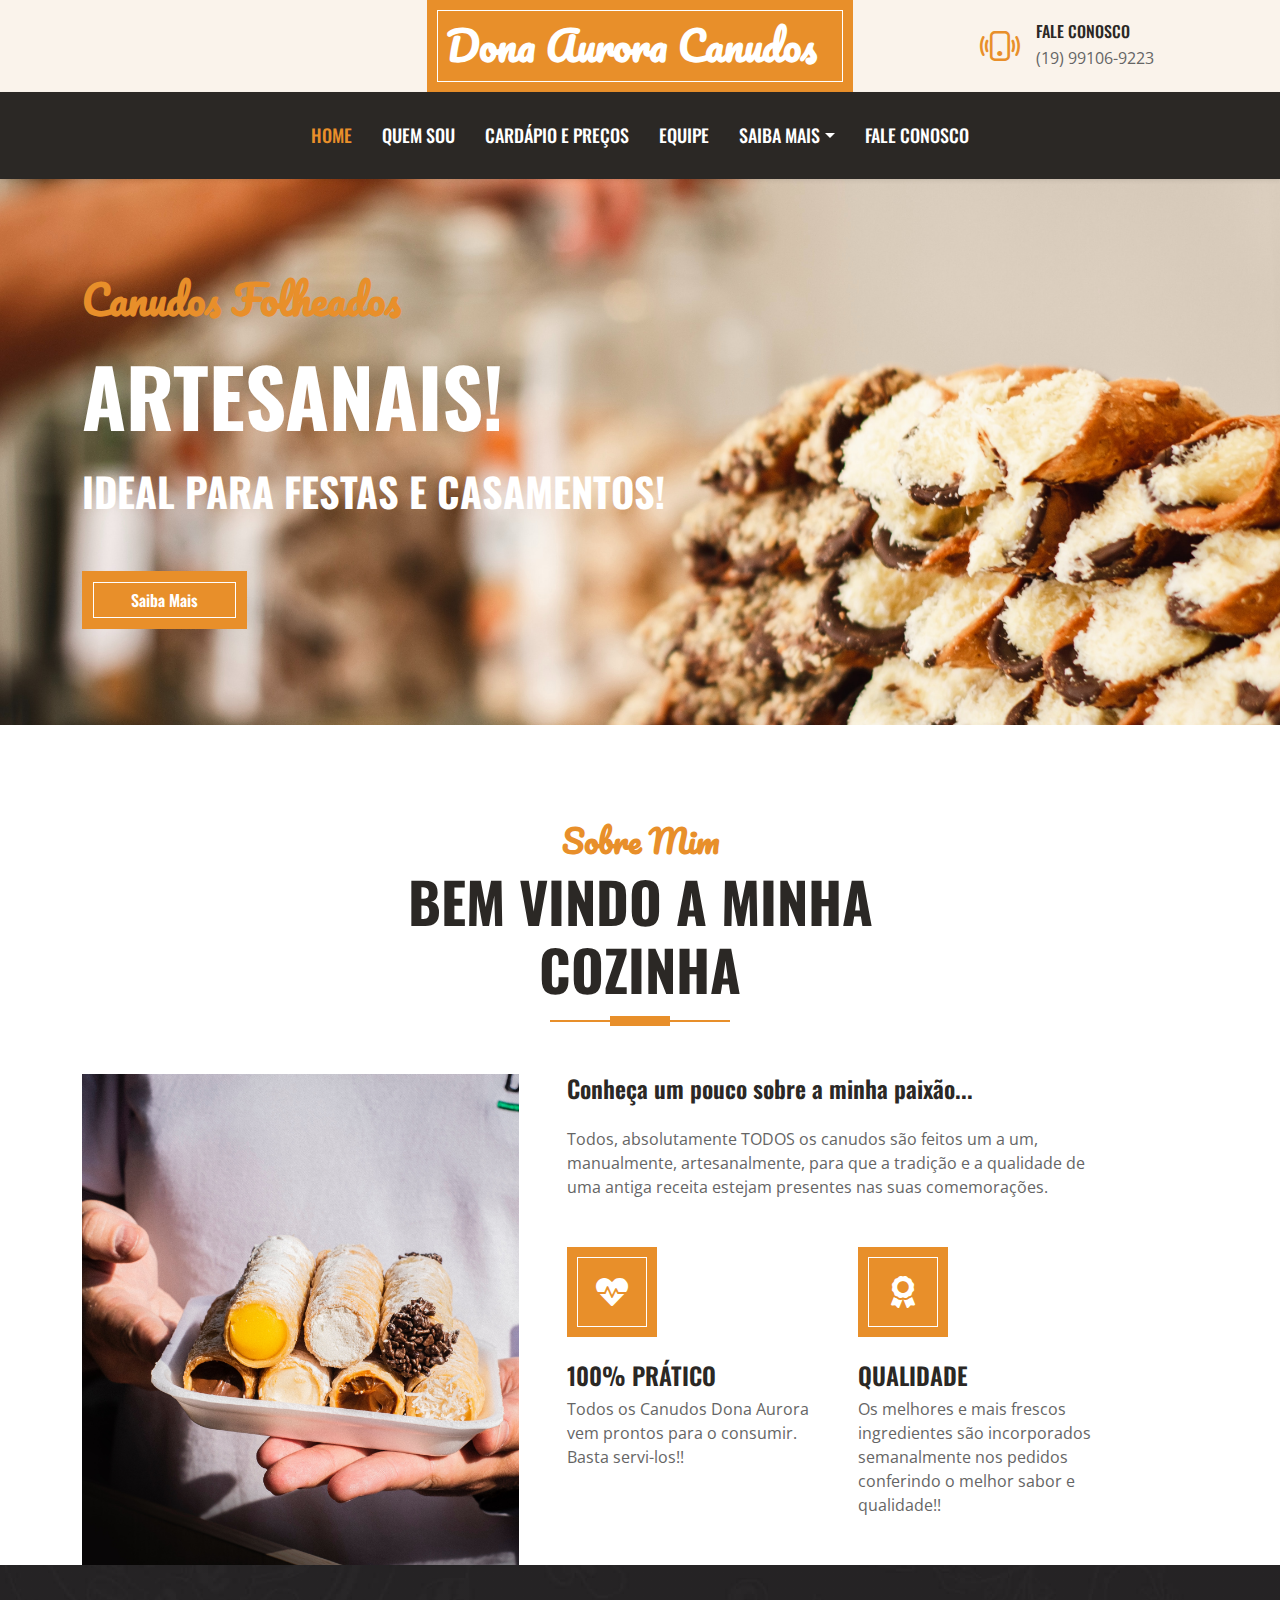
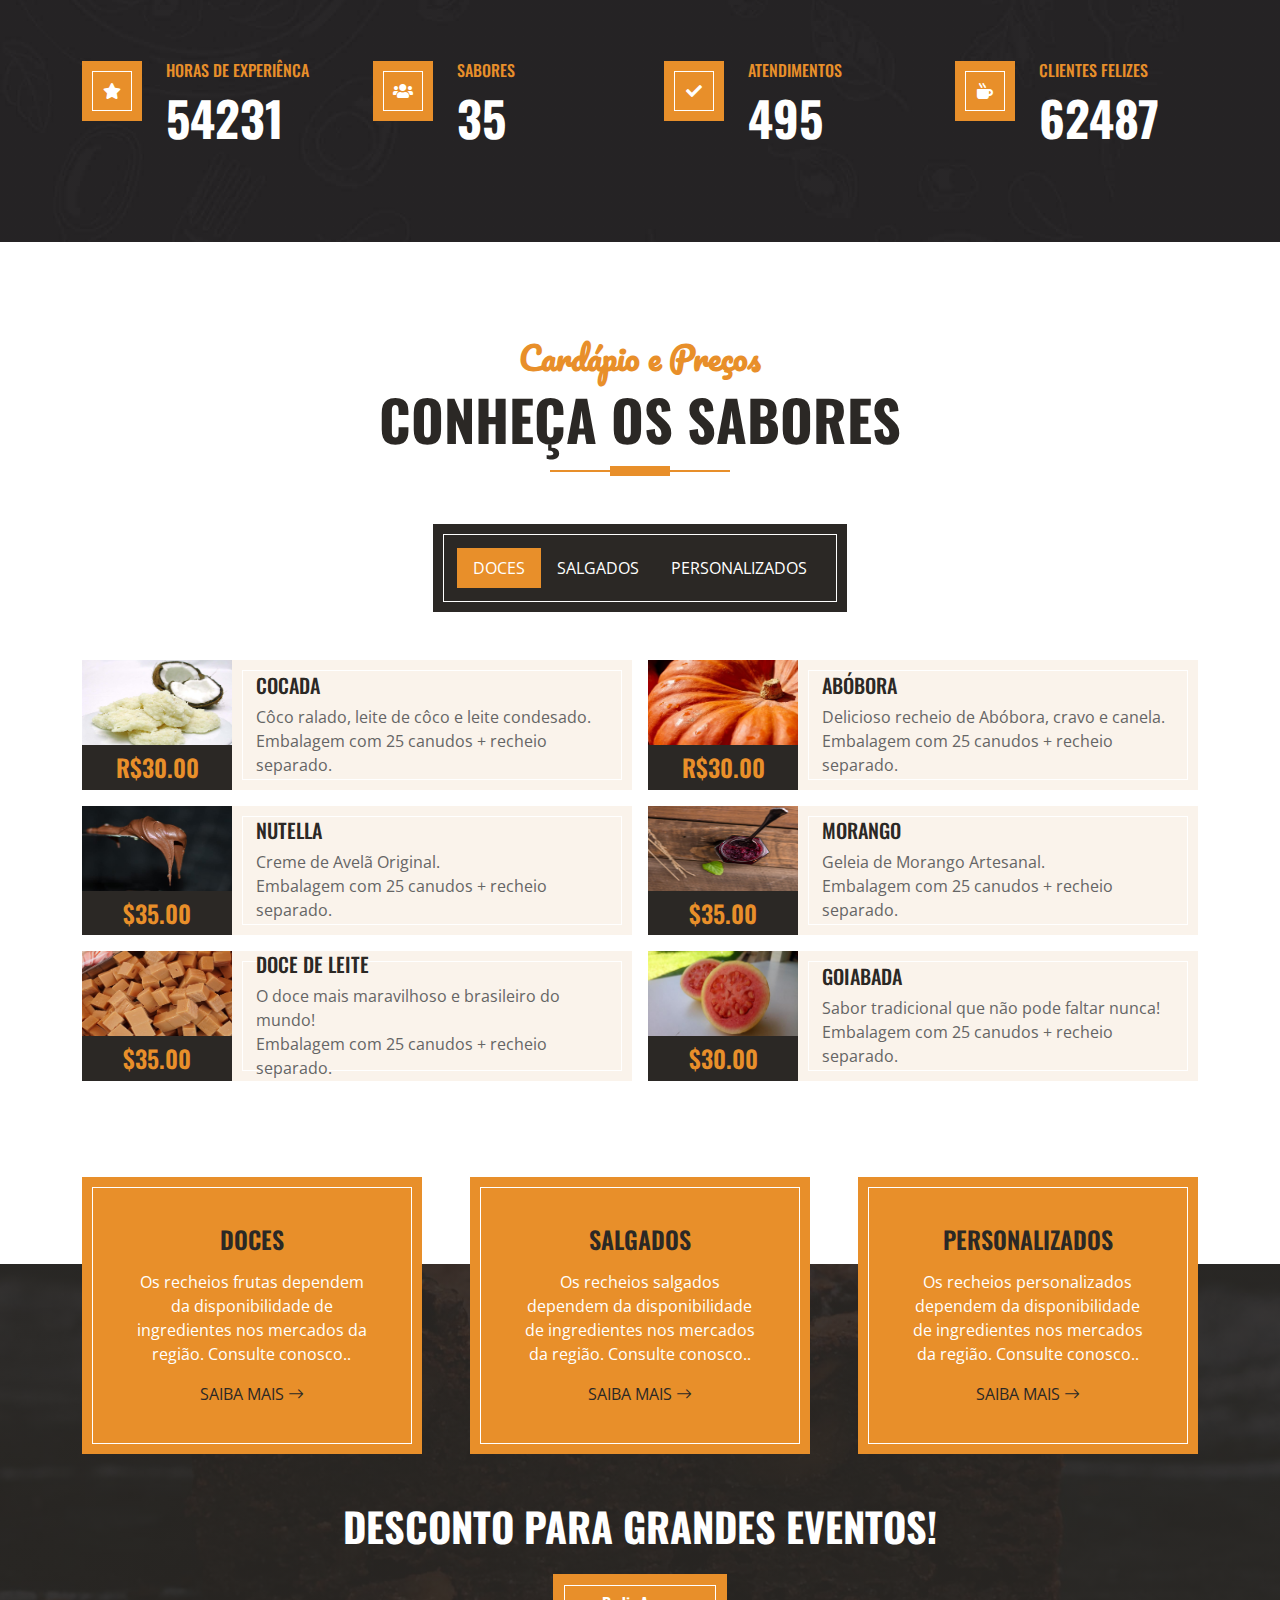
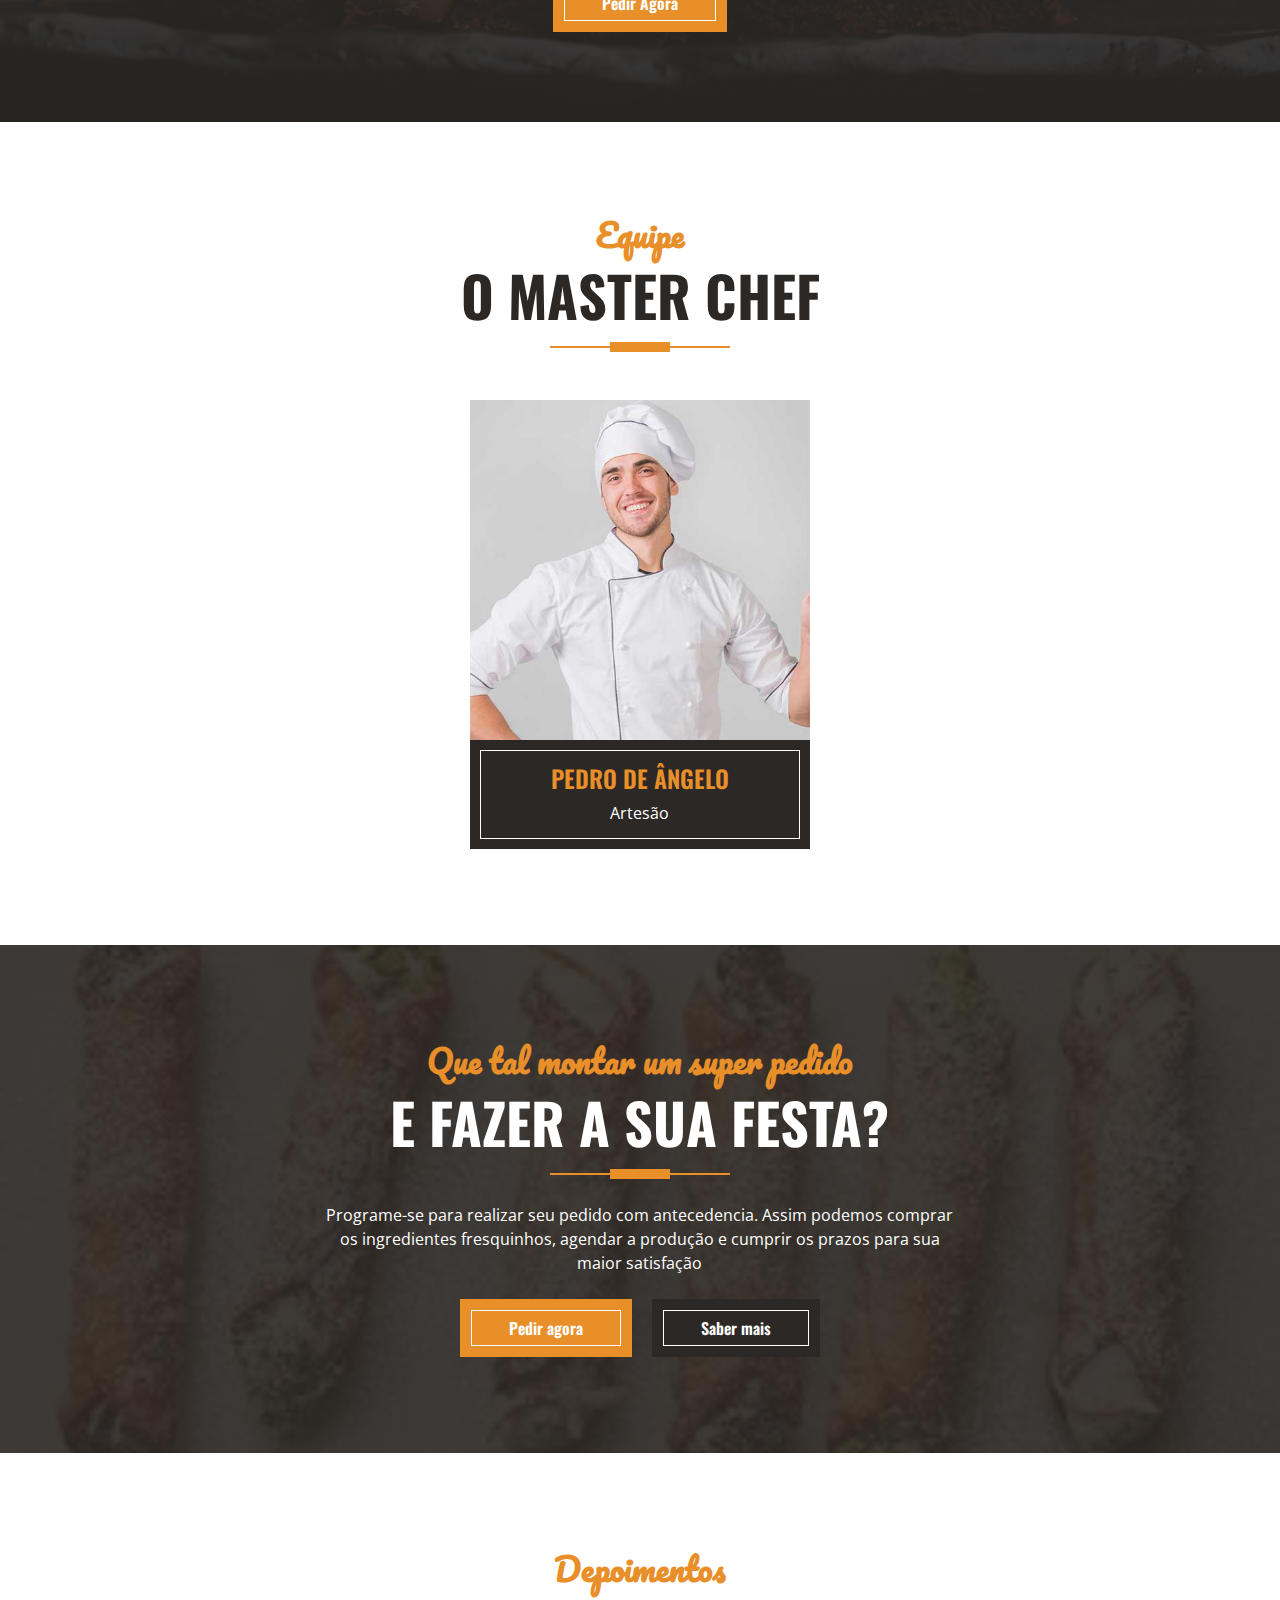
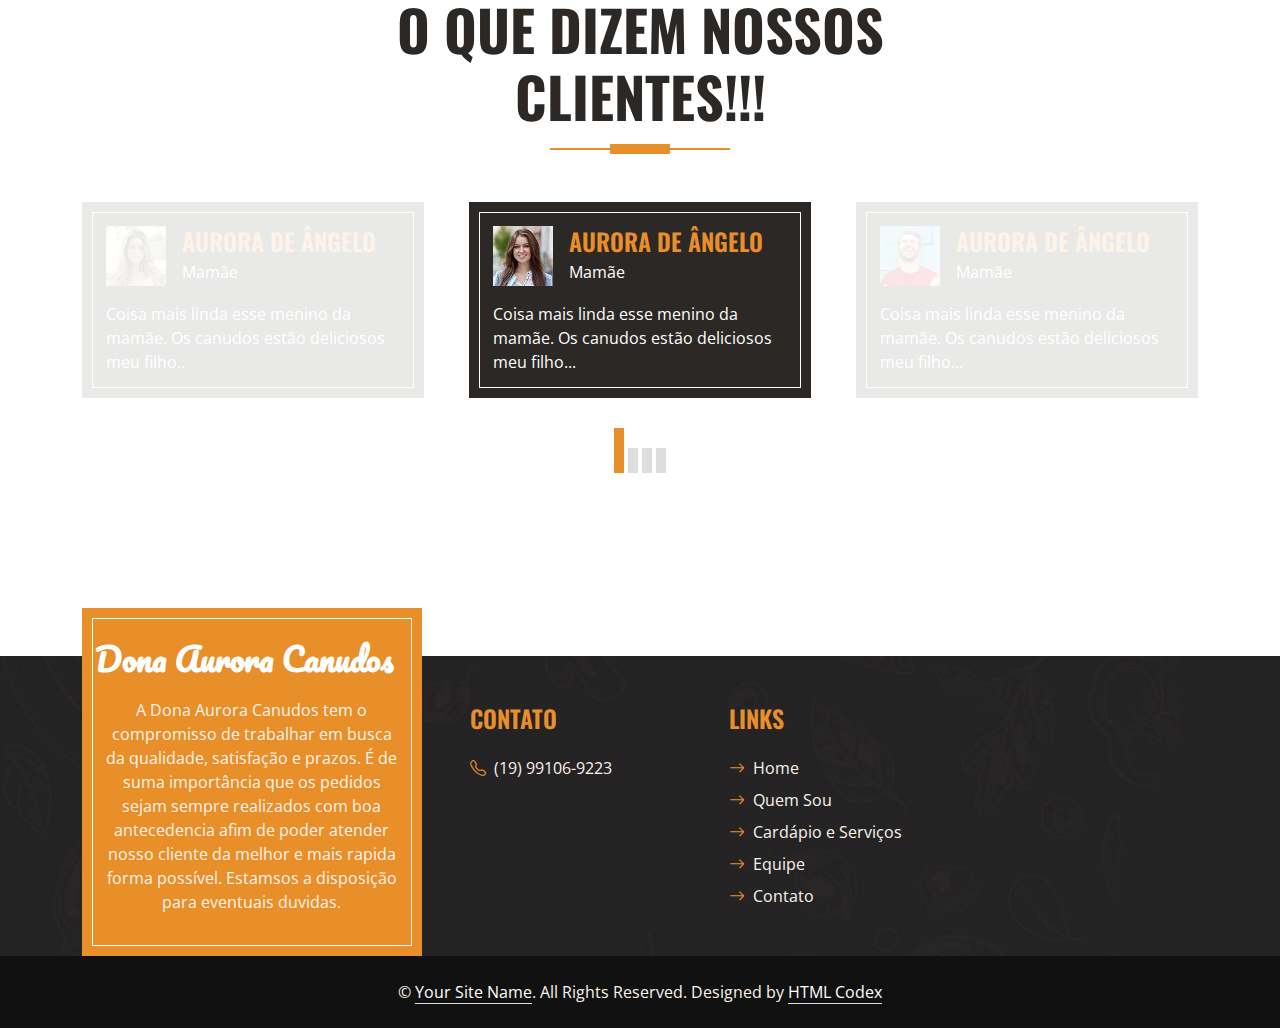
==== commit 66cbfd4a: "testemonial da pagina index" ====
--- a/Dona-Aurora-Canudos/index.html
+++ b/Dona-Aurora-Canudos/index.html
@@ -654,52 +654,52 @@
     <div class="container-fluid py-5">
         <div class="container">
             <div class="section-title position-relative text-center mx-auto mb-5 pb-3" style="max-width: 600px;">
-                <h2 class="text-primary font-secondary">Testimonial</h2>
-                <h1 class="display-4 text-uppercase">Our Clients Say!!!</h1>
+                <h2 class="text-primary font-secondary">Depoimentos</h2>
+                <h1 class="display-4 text-uppercase">O que dizem nossos clientes!!!</h1>
             </div>
             <div class="owl-carousel testimonial-carousel">
                 <div class="testimonial-item bg-dark text-white border-inner p-4">
                     <div class="d-flex align-items-center mb-3">
                         <img class="img-fluid flex-shrink-0" src="img/testimonial-1.jpg" style="width: 60px; height: 60px;">
                         <div class="ps-3">
-                            <h4 class="text-primary text-uppercase mb-1">Client Name</h4>
-                            <span>Profession</span>
-                        </div>
-                    </div>
-                    <p class="mb-0">Dolor et eos labore, stet justo sed est sed. Diam sed sed dolor stet amet eirmod eos labore diam
+                            <h4 class="text-primary text-uppercase mb-1">Aurora de Ângelo</h4>
+                            <span>Mamãe</span>
+                        </div>
+                    </div>
+                    <p class="mb-0">Coisa mais linda esse menino da mamãe. Os canudos estão deliciosos meu filho...
                     </p>
                 </div>
                 <div class="testimonial-item bg-dark text-white border-inner p-4">
                     <div class="d-flex align-items-center mb-3">
                         <img class="img-fluid flex-shrink-0" src="img/testimonial-2.jpg" style="width: 60px; height: 60px;">
                         <div class="ps-3">
-                            <h4 class="text-primary text-uppercase mb-1">Client Name</h4>
-                            <span>Profession</span>
-                        </div>
-                    </div>
-                    <p class="mb-0">Dolor et eos labore, stet justo sed est sed. Diam sed sed dolor stet amet eirmod eos labore diam
+                            <h4 class="text-primary text-uppercase mb-1">Aurora de Ângelo</h4>
+                            <span>Mamãe</span>
+                        </div>
+                    </div>
+                    <p class="mb-0">Coisa mais linda esse menino da mamãe. Os canudos estão deliciosos meu filho...
                     </p>
                 </div>
                 <div class="testimonial-item bg-dark text-white border-inner p-4">
                     <div class="d-flex align-items-center mb-3">
                         <img class="img-fluid flex-shrink-0" src="img/testimonial-3.jpg" style="width: 60px; height: 60px;">
                         <div class="ps-3">
-                            <h4 class="text-primary text-uppercase mb-1">Client Name</h4>
-                            <span>Profession</span>
-                        </div>
-                    </div>
-                    <p class="mb-0">Dolor et eos labore, stet justo sed est sed. Diam sed sed dolor stet amet eirmod eos labore diam
+                            <h4 class="text-primary text-uppercase mb-1">Aurora de Ângelo</h4>
+                            <span>Mamãe</span>
+                        </div>
+                    </div>
+                    <p class="mb-0">Coisa mais linda esse menino da mamãe. Os canudos estão deliciosos meu filho...
                     </p>
                 </div>
                 <div class="testimonial-item bg-dark text-white border-inner p-4">
                     <div class="d-flex align-items-center mb-3">
                         <img class="img-fluid flex-shrink-0" src="img/testimonial-4.jpg" style="width: 60px; height: 60px;">
                         <div class="ps-3">
-                            <h4 class="text-primary text-uppercase mb-1">Client Name</h4>
-                            <span>Profession</span>
-                        </div>
-                    </div>
-                    <p class="mb-0">Dolor et eos labore, stet justo sed est sed. Diam sed sed dolor stet amet eirmod eos labore diam
+                            <h4 class="text-primary text-uppercase mb-1">Aurora de Ângelo</h4>
+                            <span>Mamãe</span>
+                        </div>
+                    </div>
+                    <p class="mb-0">Coisa mais linda esse menino da mamãe. Os canudos estão deliciosos meu filho..
                     </p>
                 </div>
             </div>
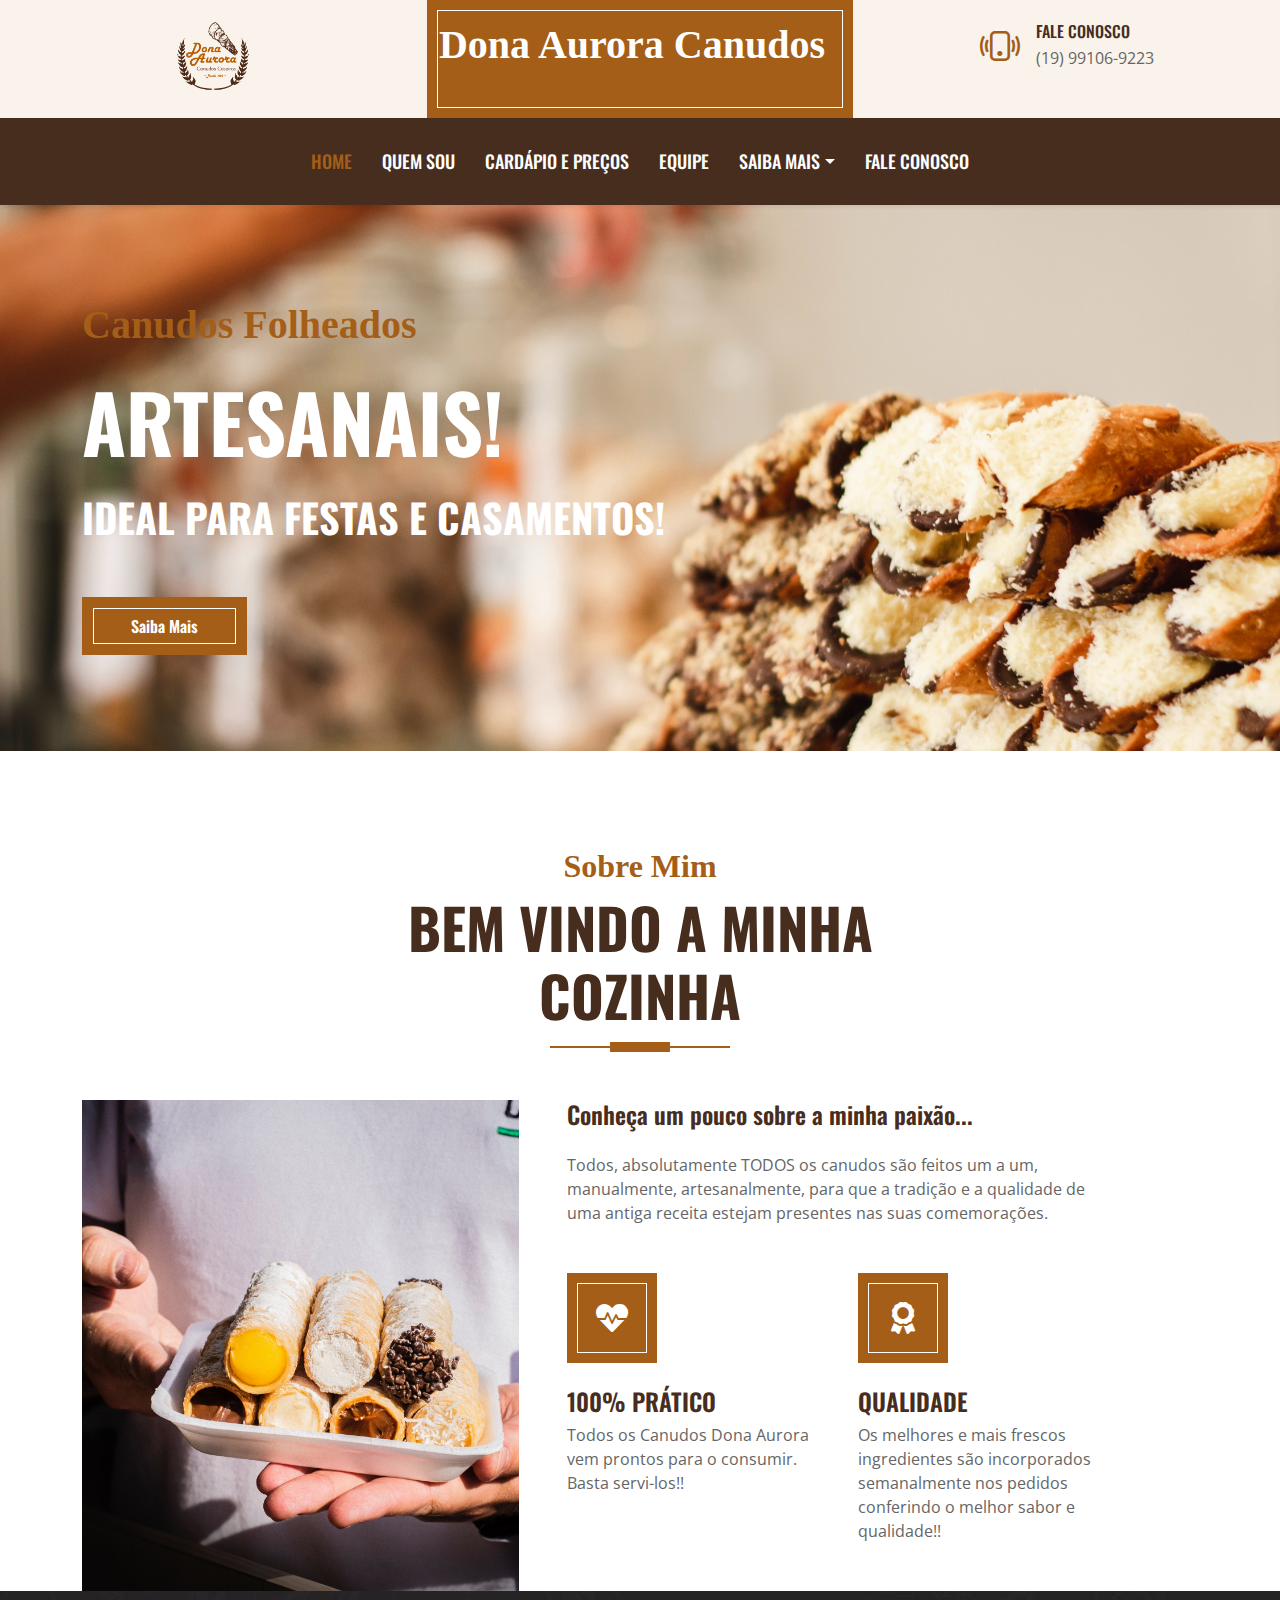
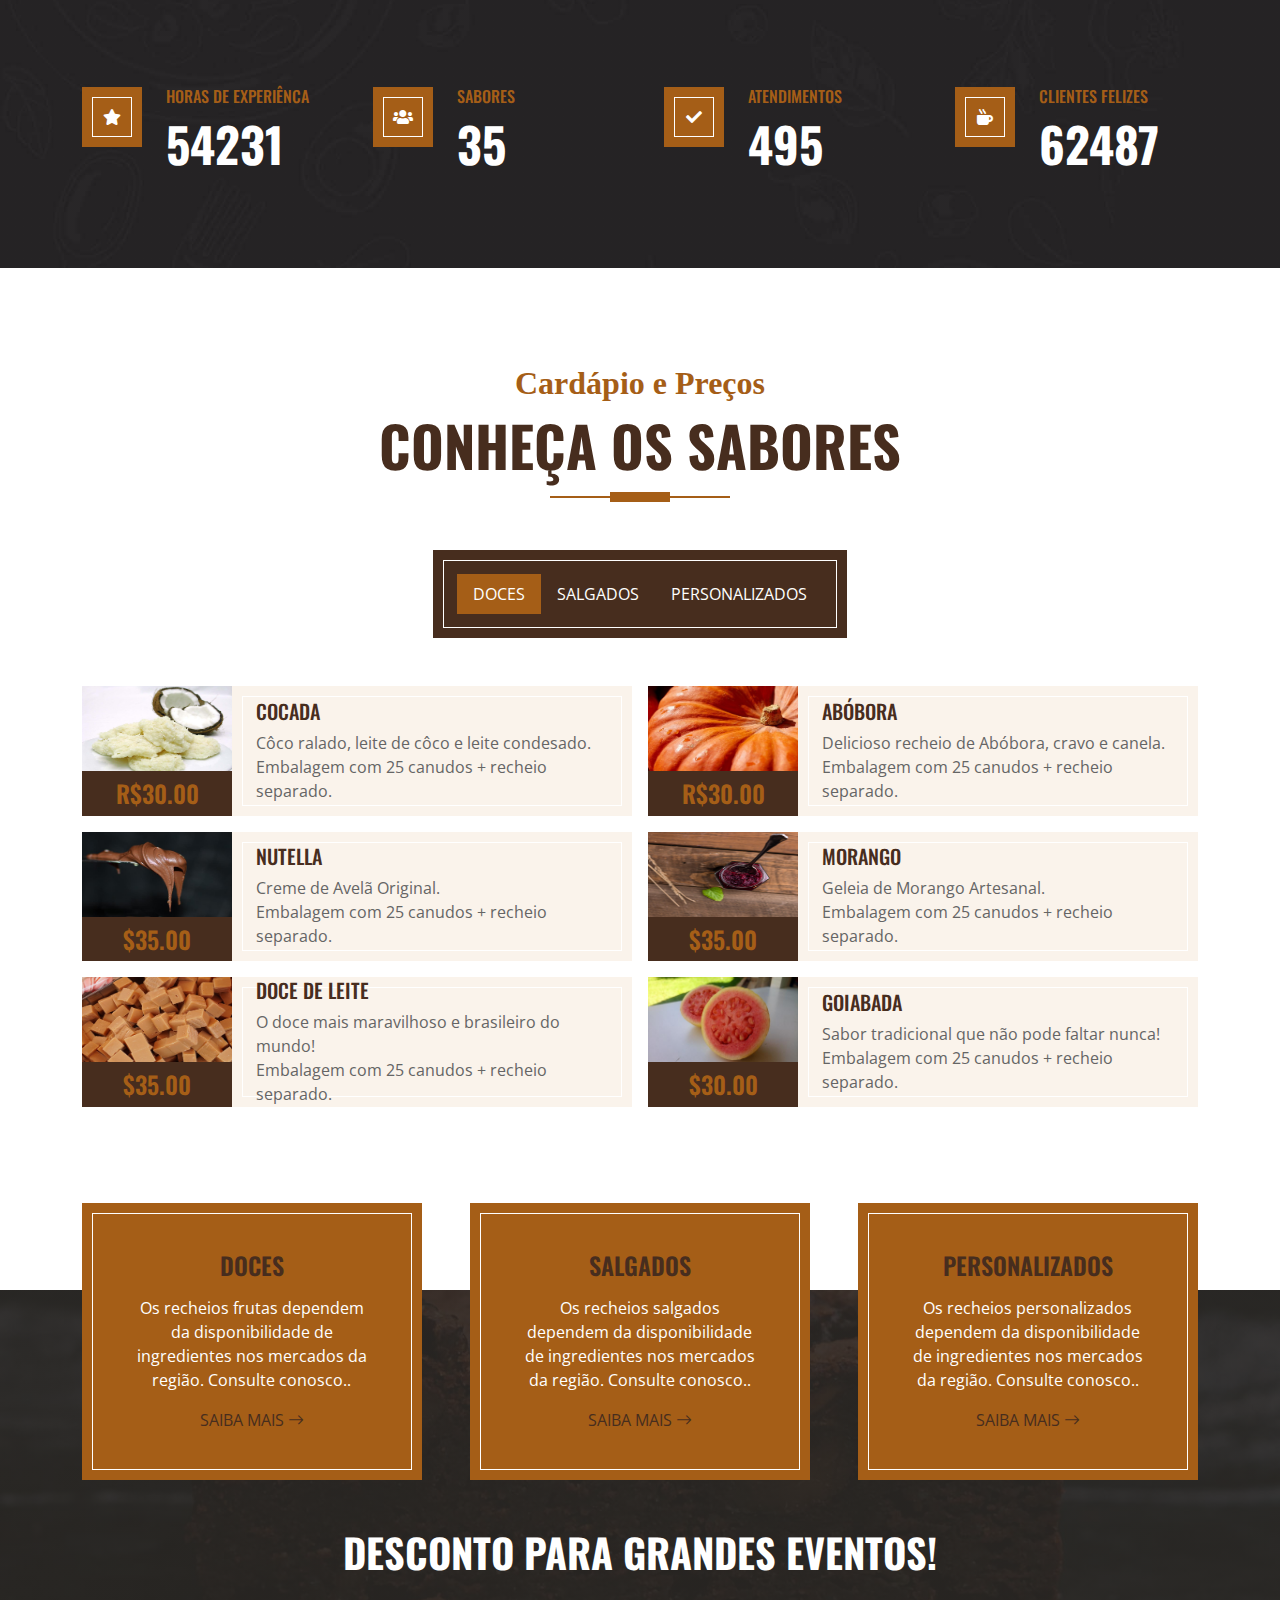
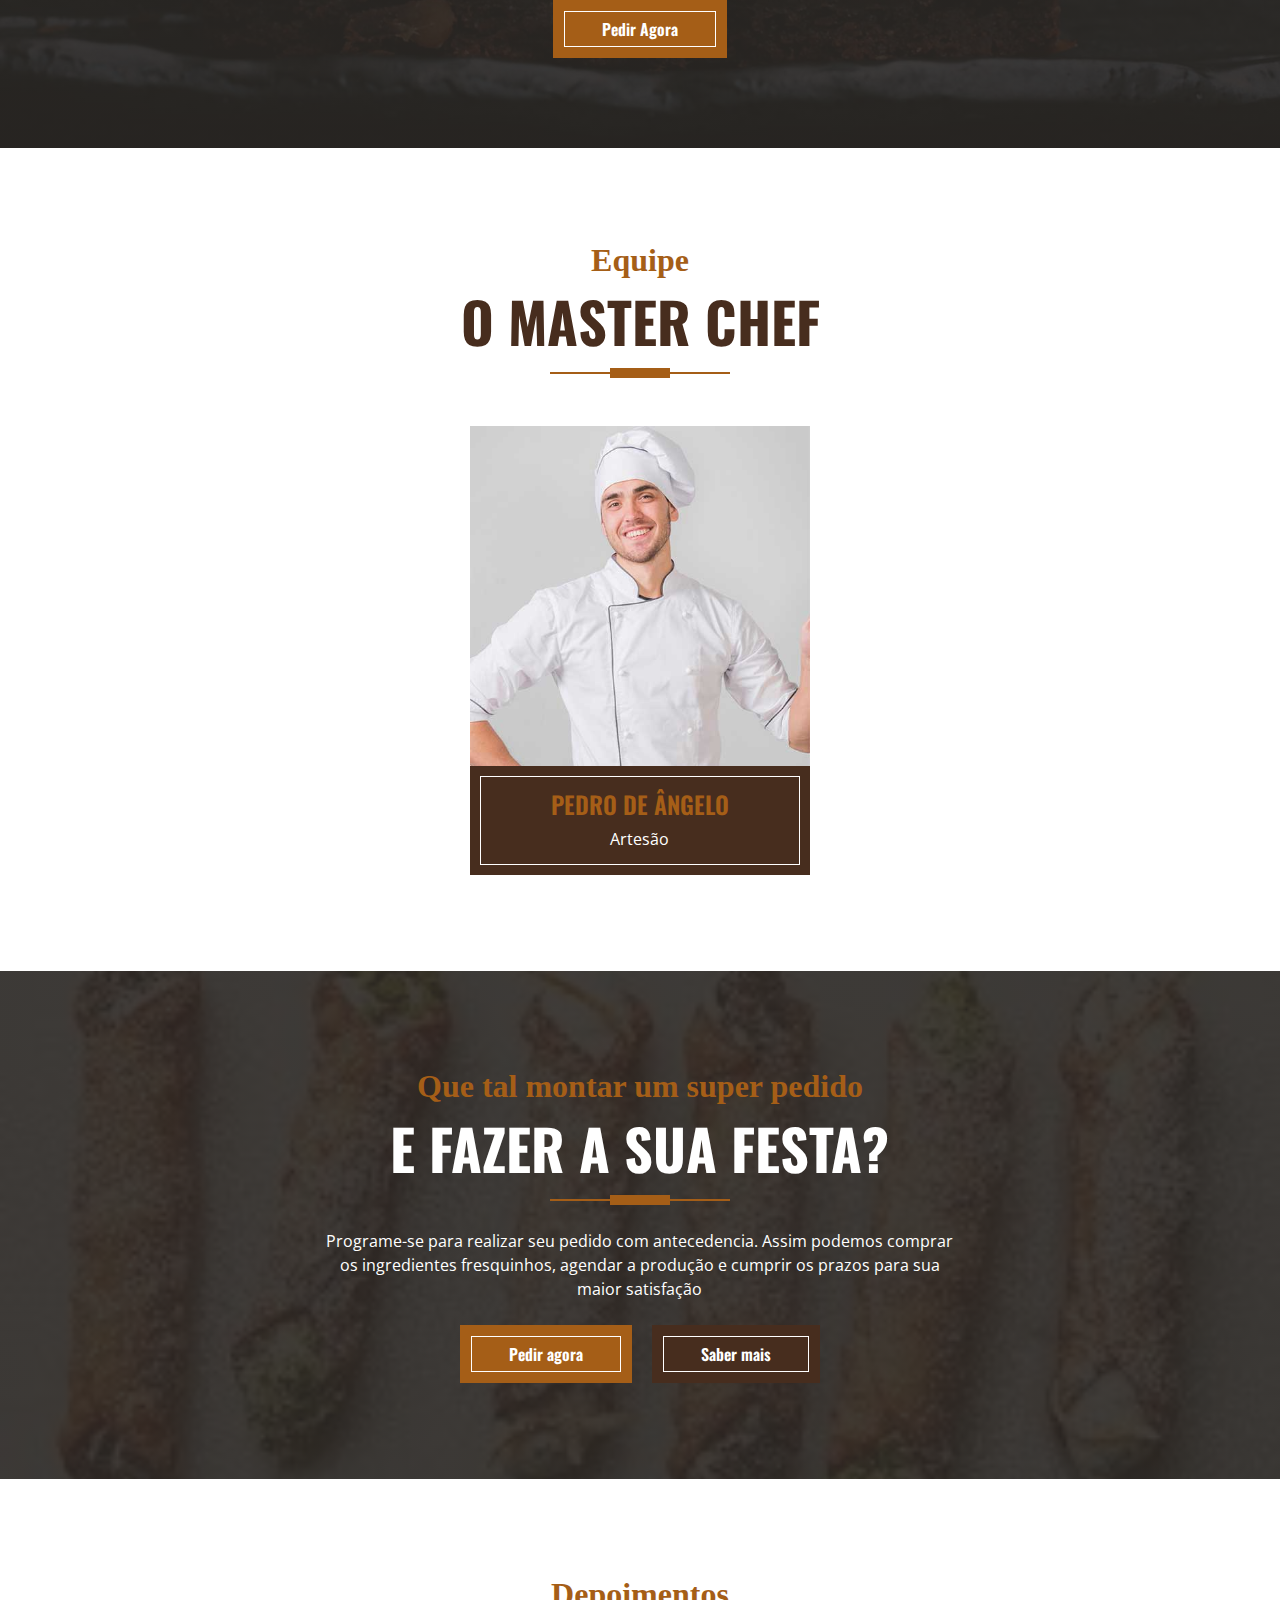
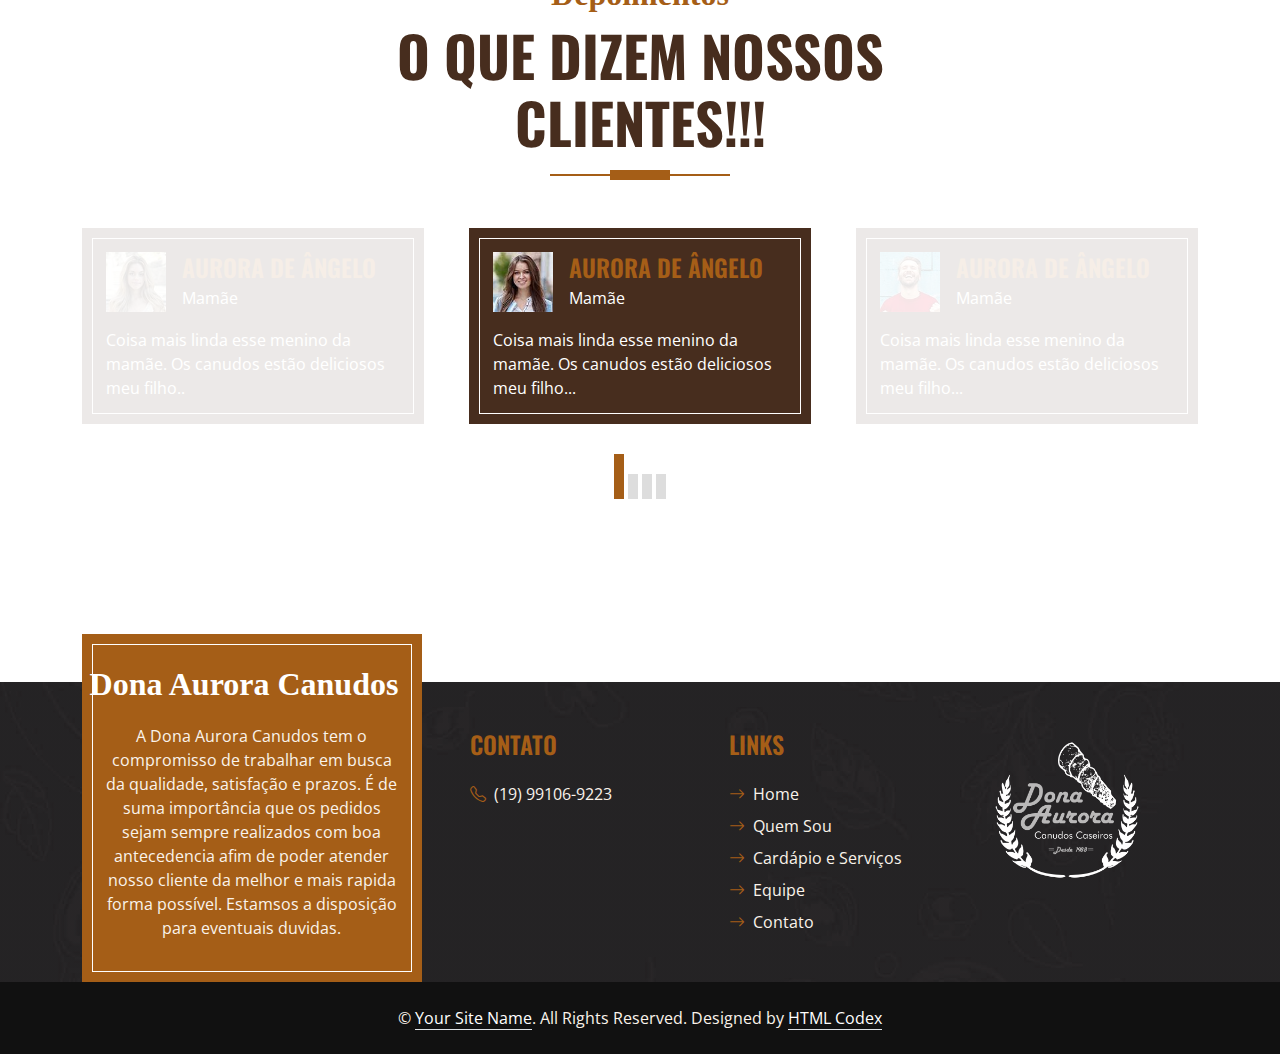
==== commit 5f299515: "modificacoes a pedido do cliente" ====
--- a/Dona-Aurora-Canudos/index.html
+++ b/Dona-Aurora-Canudos/index.html
@@ -32,10 +32,11 @@
 
 <body>
     <!-- Topbar Start -->
-    <div class="container-fluid px-0 d-none d-lg-block">
+    <div class="container-fluid px-0 d-none d-lg-block" id="top">
         <div class="row gx-0">
             <div class="col-lg-4 text-center bg-secondary py-3">
                 <div class="d-inline-flex align-items-center justify-content-center">
+                    <img class="logo-top" src="img/logo.png" alt="Logotipo Aurora Canudos">
                     <!--
                         <i class="bi bi-envelope fs-1 text-primary me-3"></i>
                     -->
@@ -72,6 +73,7 @@
 
     <!-- Navbar Start -->
     <nav class="navbar navbar-expand-lg bg-dark navbar-dark shadow-sm py-3 py-lg-0 px-3 px-lg-0">
+        <img class="logo-nav" src="img/logo.png" alt="Logotipo Aurora Canudos">
         <a href="index.html" class="navbar-brand d-block d-lg-none">
             <!-- ESTILO CSS ADICIONADO INLINE AQUI-->
             <h1 
@@ -525,21 +527,21 @@
                     <div class="bg-primary border-inner text-center text-white p-5">
                         <h4 class="text-uppercase mb-3">Doces</h4>
                         <p>Os recheios frutas dependem da disponibilidade de ingredientes nos mercados da região. Consulte conosco.. </p>
-                        <a class="text-uppercase text-dark" href="">Saiba Mais <i class="bi bi-arrow-right"></i></a>
+                        <a class="text-uppercase text-dark" href="#about-us">Saiba Mais <i class="bi bi-arrow-right"></i></a>
                     </div>
                 </div>
                 <div class="col-lg-4 col-md-6">
                     <div class="bg-primary border-inner text-center text-white p-5">
                         <h4 class="text-uppercase mb-3">Salgados</h4>
                         <p>Os recheios salgados dependem da disponibilidade de ingredientes nos mercados da região. Consulte conosco..</p>
-                        <a class="text-uppercase text-dark" href="">Saiba Mais <i class="bi bi-arrow-right"></i></a>
+                        <a class="text-uppercase text-dark" href="#about-us">Saiba Mais <i class="bi bi-arrow-right"></i></a>
                     </div>
                 </div>
                 <div class="col-lg-4 col-md-6">
                     <div class="bg-primary border-inner text-center text-white p-5">
                         <h4 class="text-uppercase mb-3">Personalizados</h4>
                         <p>Os recheios personalizados dependem da disponibilidade de ingredientes nos mercados da região. Consulte conosco..</p>
-                        <a class="text-uppercase text-dark" href="">Saiba Mais <i class="bi bi-arrow-right"></i></a>
+                        <a class="text-uppercase text-dark" href="#about-us">Saiba Mais <i class="bi bi-arrow-right"></i></a>
                     </div>
                 </div>
                 <div class="col-lg-12 col-md-6 text-center">
@@ -641,8 +643,8 @@
                         <h1 class="display-4 text-uppercase text-white">e fazer a sua festa?</h1>
                     </div>
                     <p class="text-white mb-4">Programe-se para realizar seu pedido com antecedencia. Assim podemos comprar os ingredientes fresquinhos, agendar a produção e cumprir os prazos para sua maior satisfação</p>
-                    <a href="" class="btn btn-primary border-inner py-3 px-5 me-3">Pedir agora</a>
-                    <a href="contact.html" class="btn btn-dark border-inner py-3 px-5">Saber mais</a>
+                    <a href="contact.html" class="btn btn-primary border-inner py-3 px-5 me-3">Pedir agora</a>
+                    <a href="#about-us" class="btn btn-dark border-inner py-3 px-5">Saber mais</a>
                 </div>
             </div>
         </div>
@@ -768,9 +770,10 @@
                                 -->
                                 <a class="text-secondary" href="contact.html"><i class="bi bi-arrow-right text-primary me-2"></i>Contato</a>
                             </div>
-                        </div>
-                        <!--
+                        </div>                        
                         <div class="col-lg-4 col-md-12 pt-0 pt-lg-5 mb-5">
+                            <img class="logo-footer" src="img/logo.png" alt="Logotipo Aurora Canudos">
+                            <!--
                             <h4 class="text-primary text-uppercase mb-4">Newsletter</h4>
                             <p>Amet justo diam dolor rebum lorem sit stet sea justo kasd</p>
                             <form action="">
@@ -779,9 +782,10 @@
                                     <button class="btn btn-primary">Sign Up</button>
                                 </div>
                             </form>
-                        </div>
-                        -->
-                    </div>
+                            -->
+                        </div>                        
+                    </div>
+                    
                 </div>
             </div>
         </div>
@@ -798,7 +802,7 @@
 
 
     <!-- Back to Top -->
-    <a href="#" class="btn btn-primary border-inner py-3 fs-4 back-to-top"><i class="bi bi-arrow-up"></i></a>
+    <a href="top" class="btn btn-primary border-inner py-3 fs-4 back-to-top"><i class="bi bi-arrow-up"></i></a>
 
 
     <!-- JavaScript Libraries -->
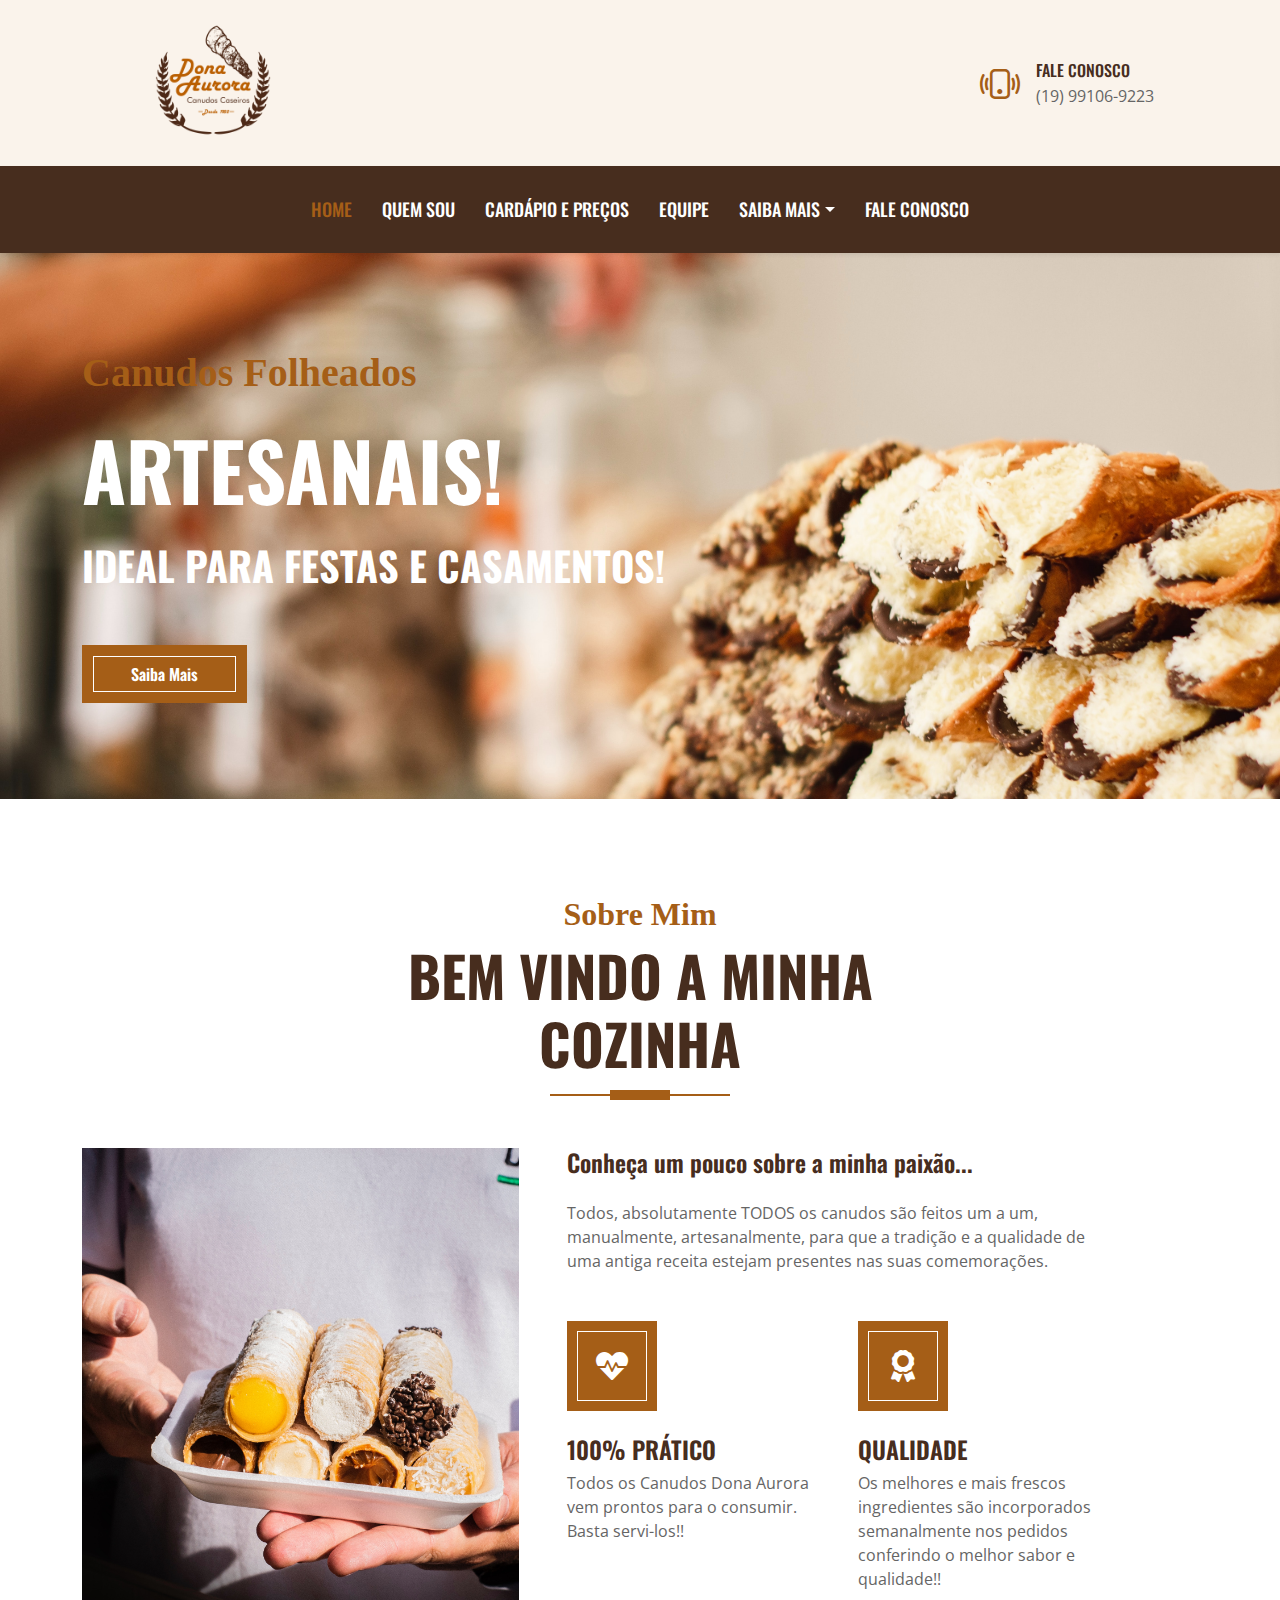
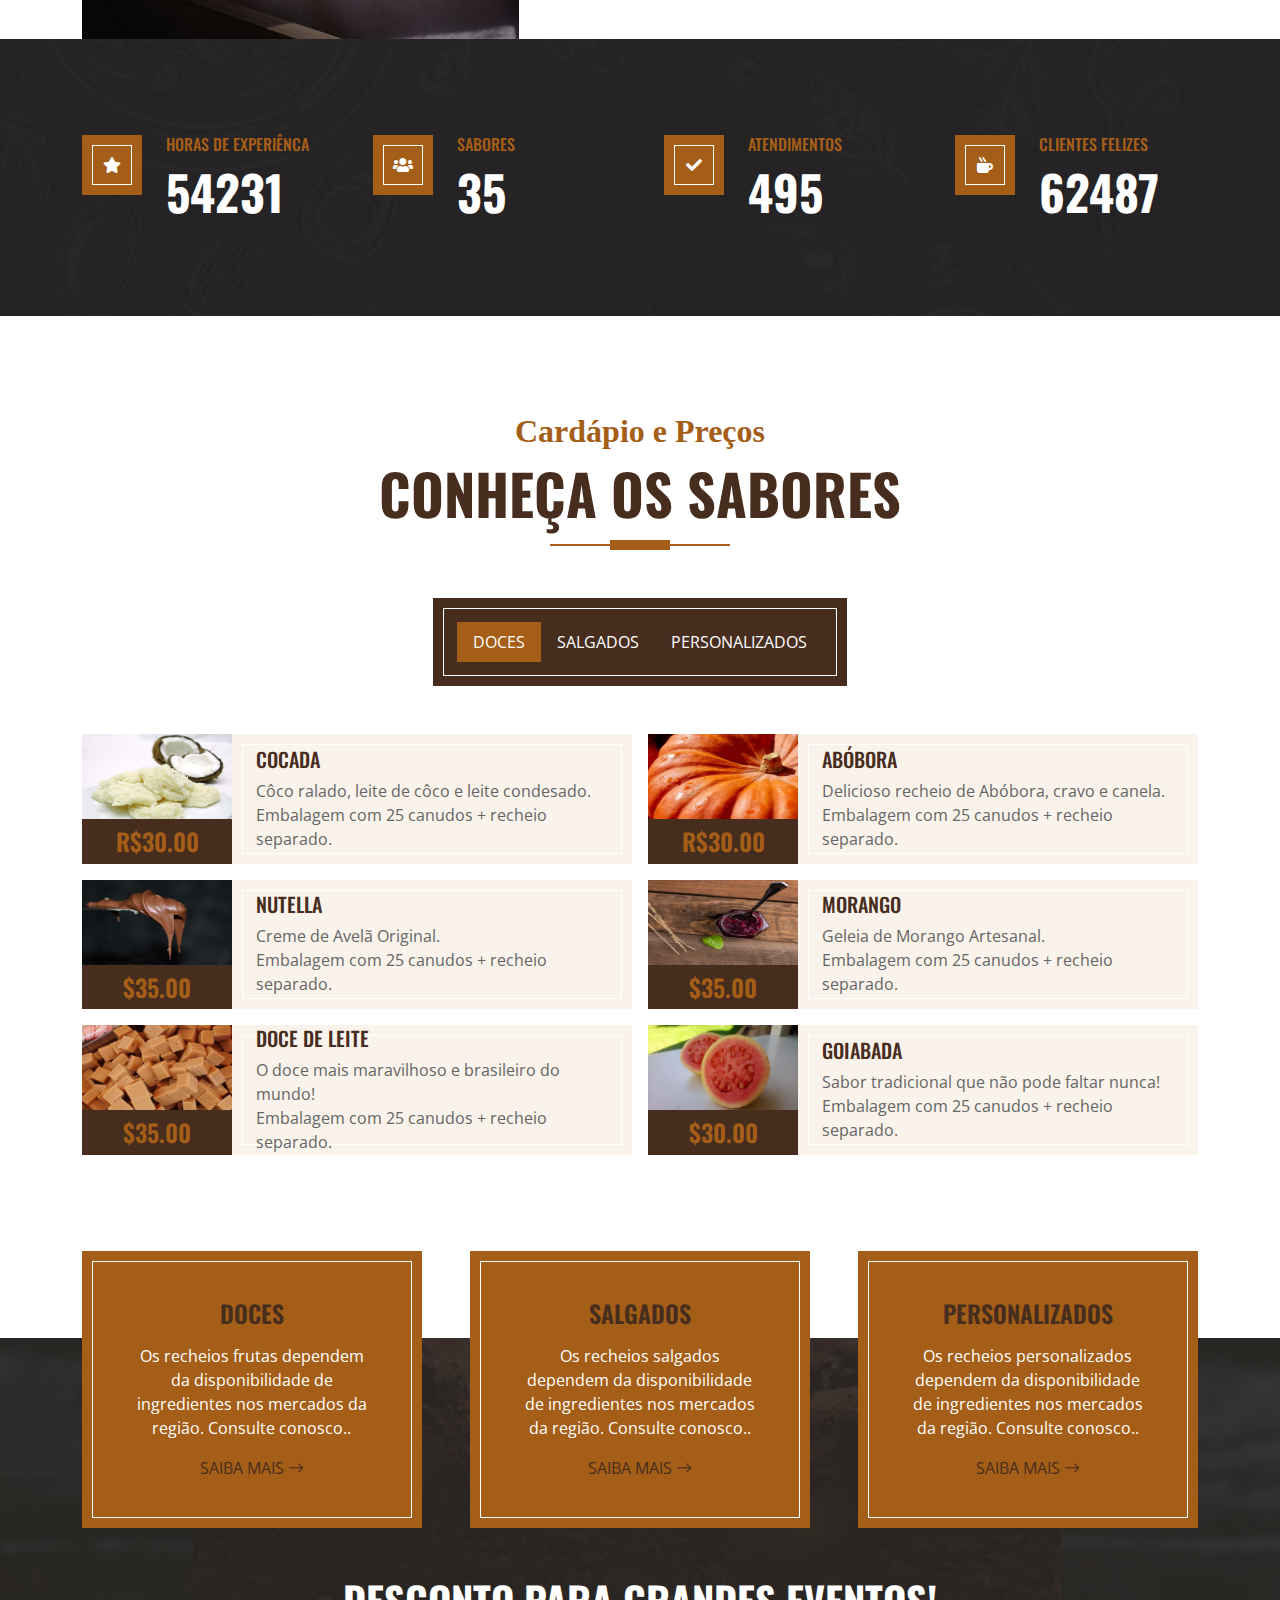
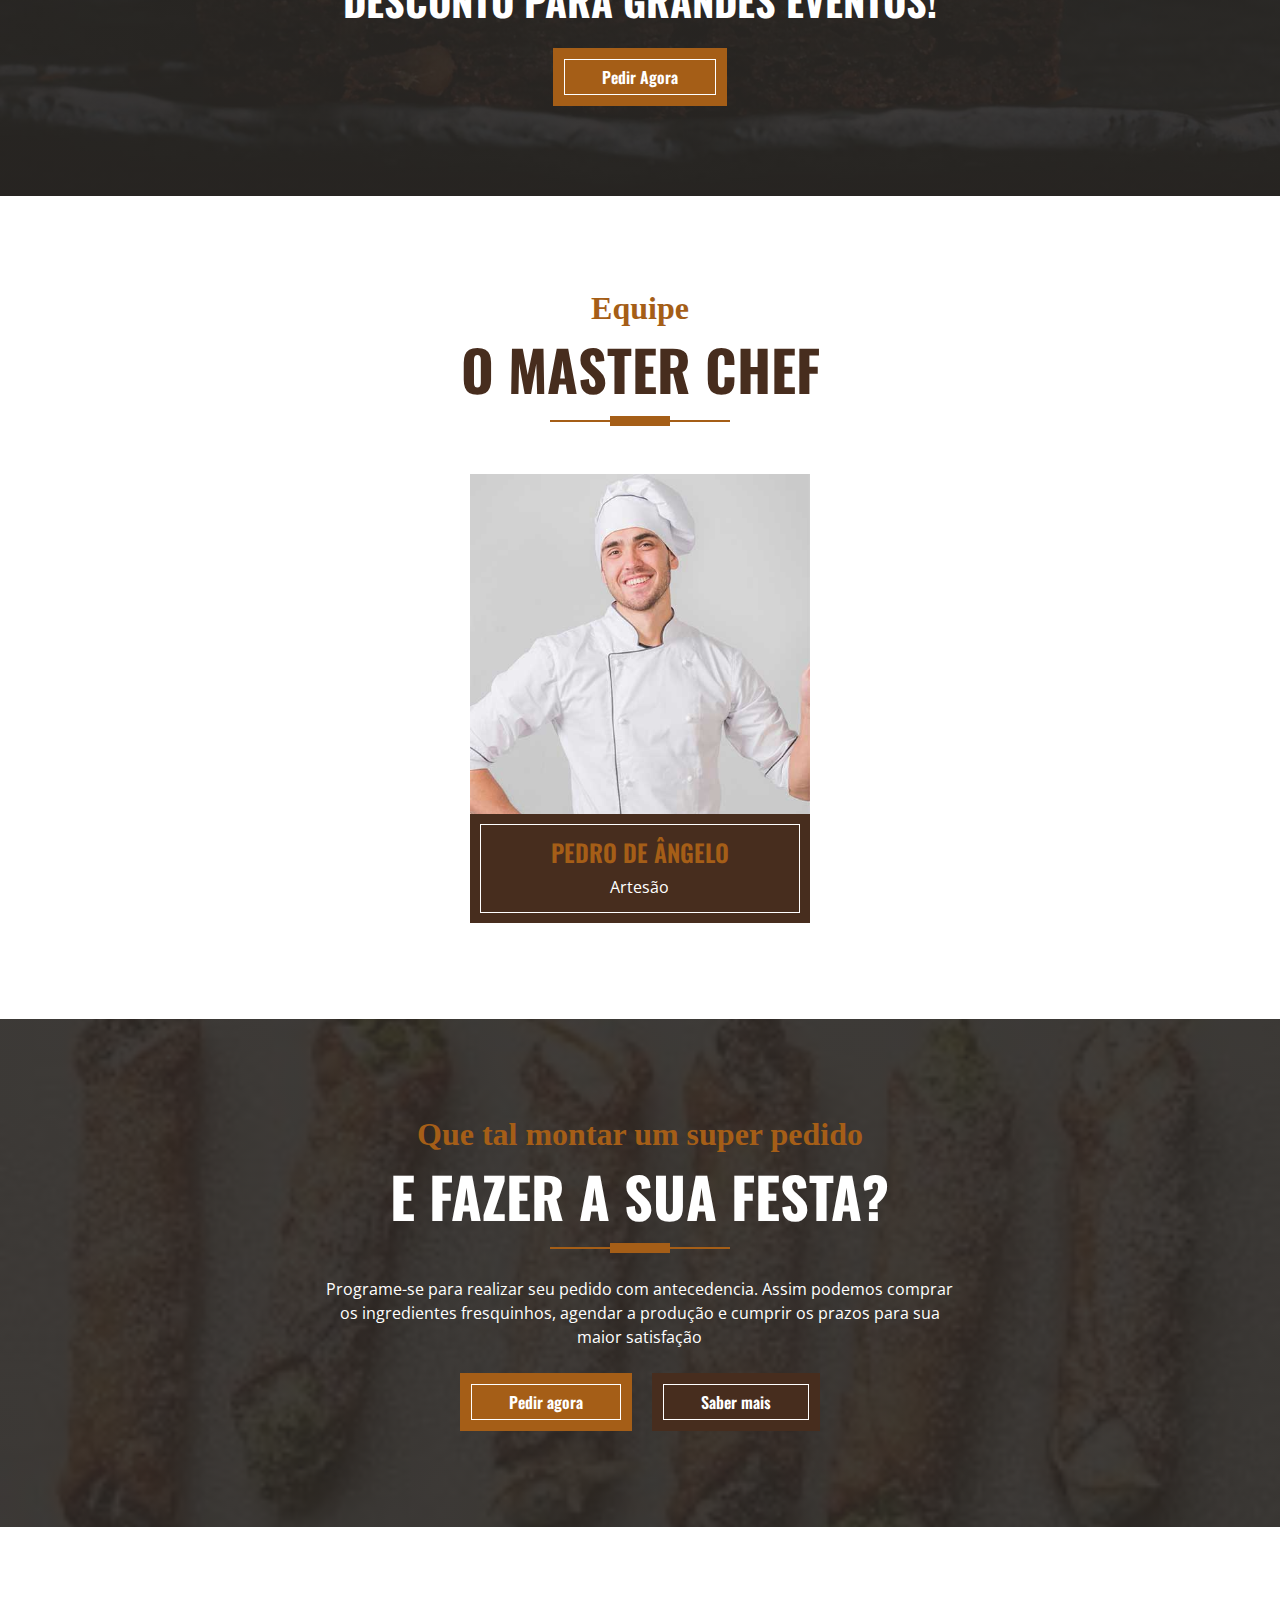
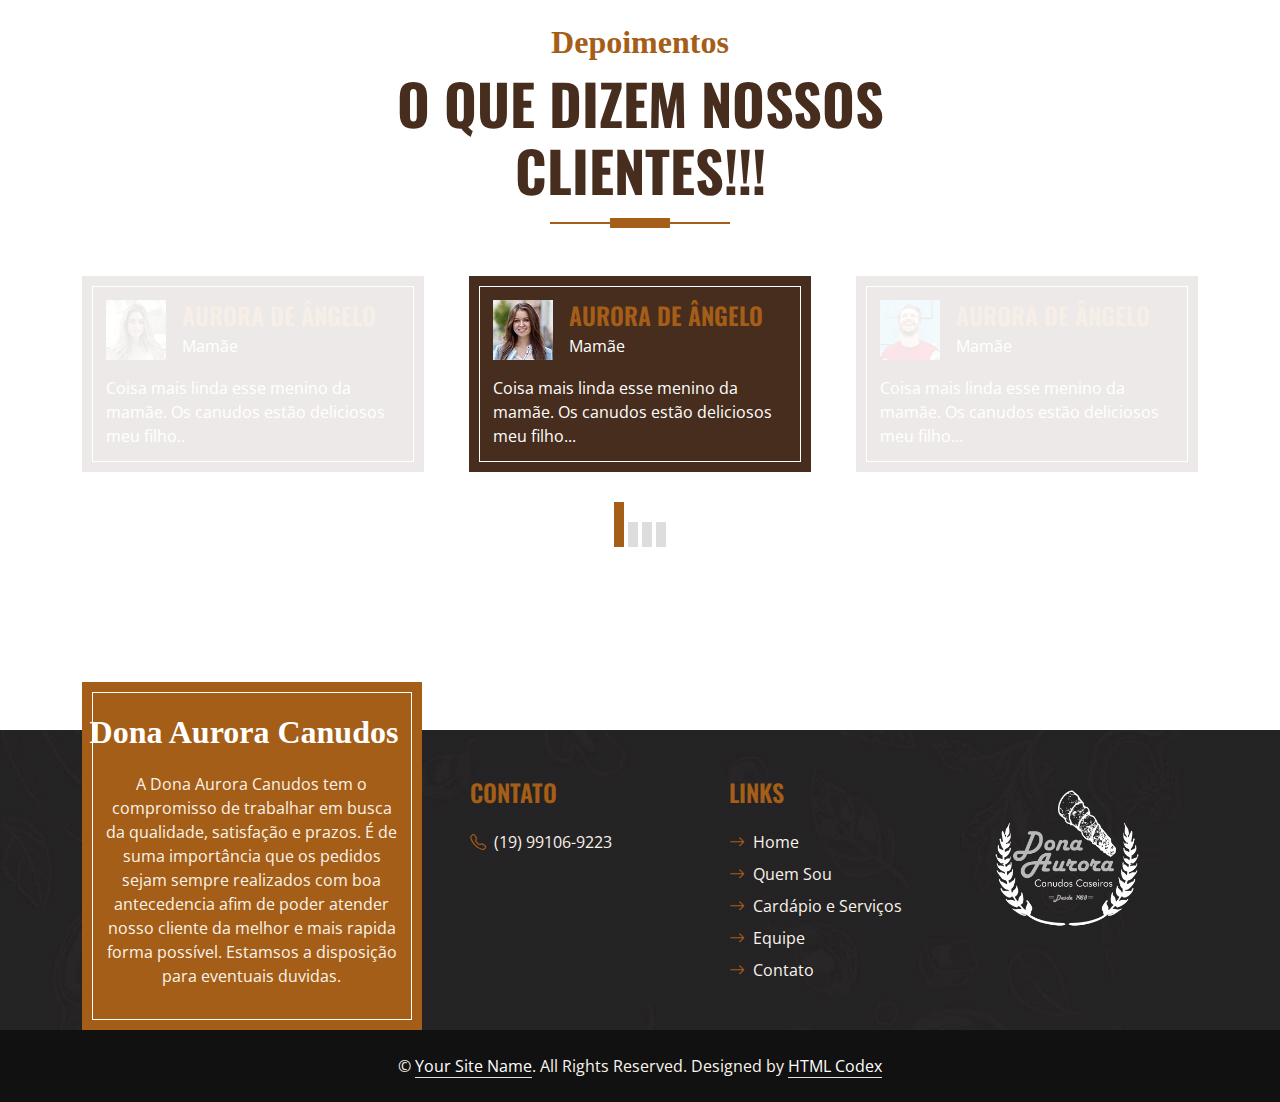
==== commit dab83e18: "cabecalho" ====
--- a/Dona-Aurora-Canudos/index.html
+++ b/Dona-Aurora-Canudos/index.html
@@ -33,7 +33,7 @@
 <body>
     <!-- Topbar Start -->
     <div class="container-fluid px-0 d-none d-lg-block" id="top">
-        <div class="row gx-0">
+        <div class="row gx-0 bg-secondary">
             <div class="col-lg-4 text-center bg-secondary py-3">
                 <div class="d-inline-flex align-items-center justify-content-center">
                     <img class="logo-top" src="img/logo.png" alt="Logotipo Aurora Canudos">
@@ -46,7 +46,10 @@
                     </div>
                 </div> 
             </div>
-            <div class="col-lg-4 text-center bg-primary border-inner py-3">
+            <div 
+                class="col-lg-4 text-center bg-primary border-inner py-3"
+                style="visibility: hidden; "
+            >
                 <div class="d-inline-flex align-items-center justify-content-center">
                     <a href="index.html" class="navbar-brand">
                         <h1 class="m-0 text-white font-secondary">
@@ -57,7 +60,9 @@
                     </a>
                 </div>
             </div>
-            <div class="col-lg-4 text-center bg-secondary py-3">
+            <div 
+                class="col-lg-4 text-center bg-secondary py-3"
+                style="margin-top: 3%;">
                 <div class="d-inline-flex align-items-center justify-content-center">
                     <i class="bi bi-phone-vibrate fs-1 text-primary me-3"></i>
                     <div class="text-start">
--- a/Dona-Aurora-Canudos/css/style.css
+++ b/Dona-Aurora-Canudos/css/style.css
@@ -342,8 +342,8 @@
         display: none;
     }
     .logo-top {
-        width: 5rem;
-        height: 5rem;
+        width: 8rem;
+        height: 8rem;
         visibility: visible;
     }
 }
